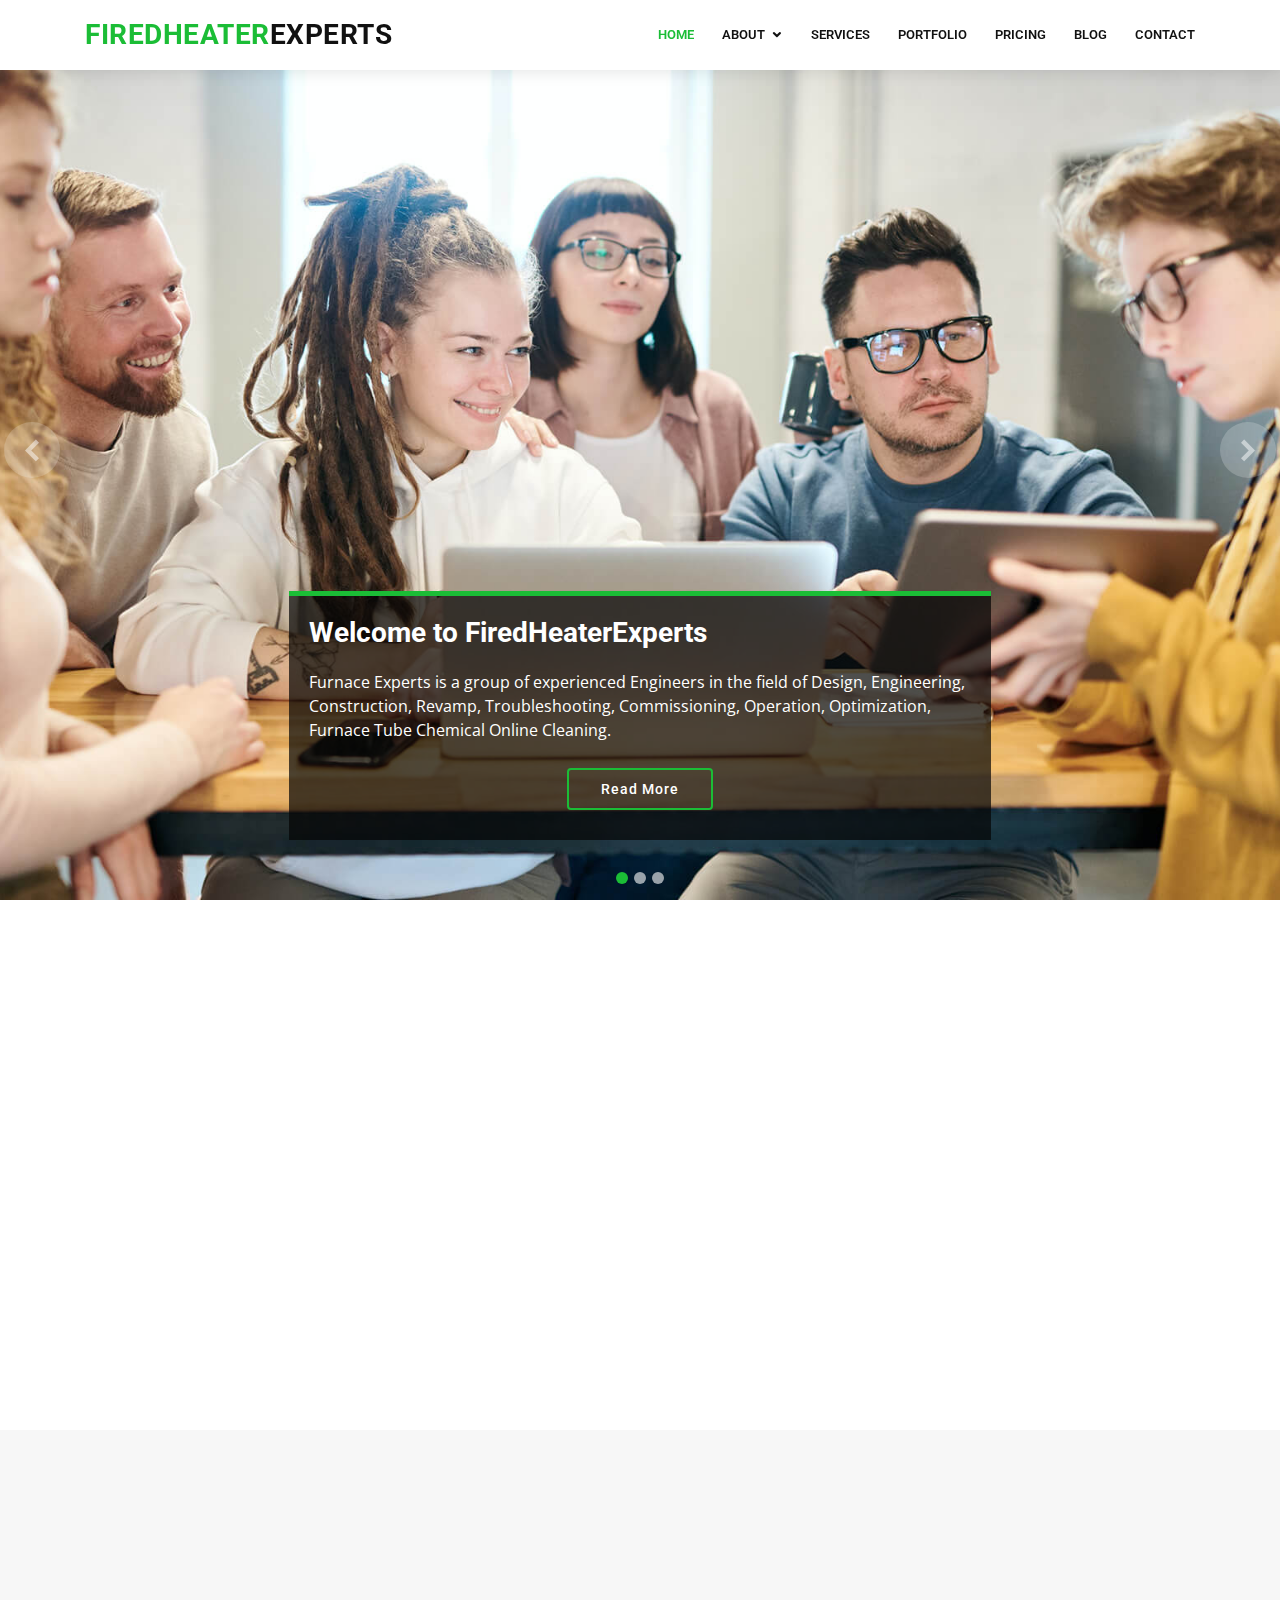
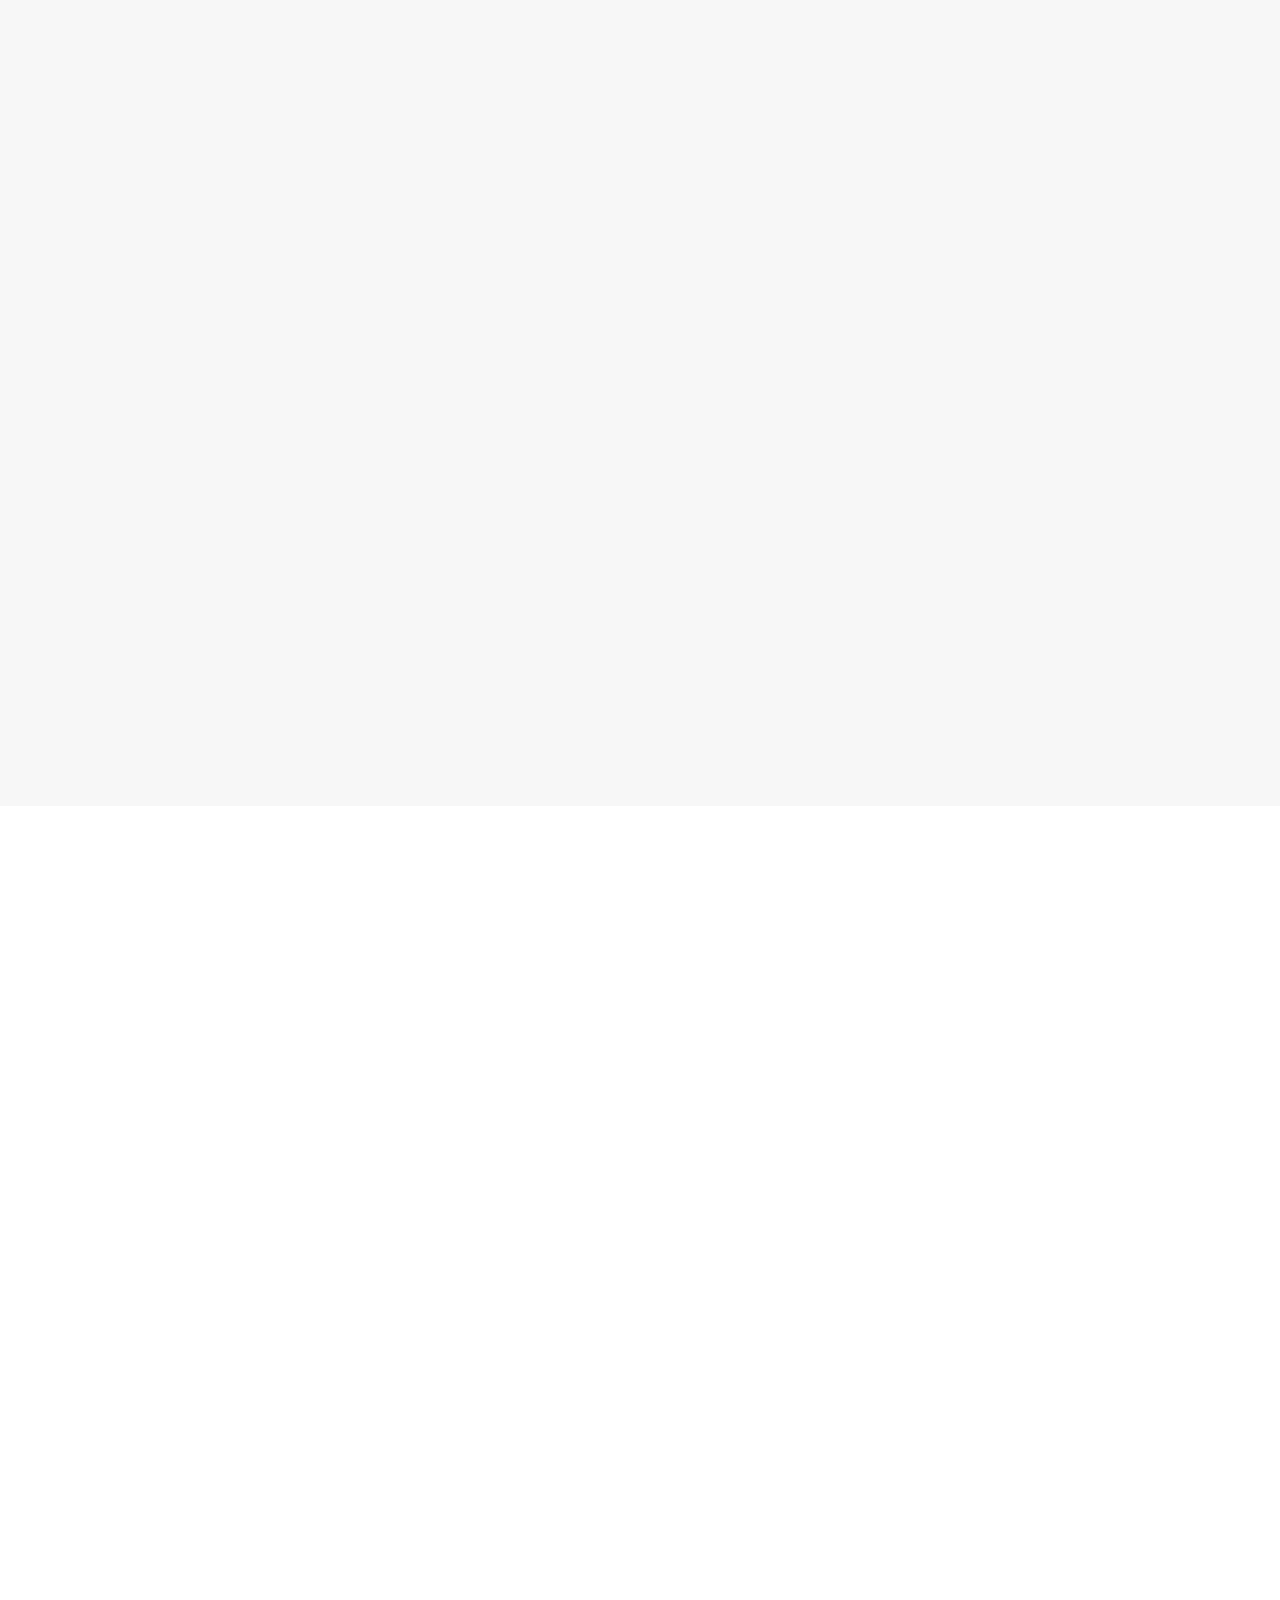
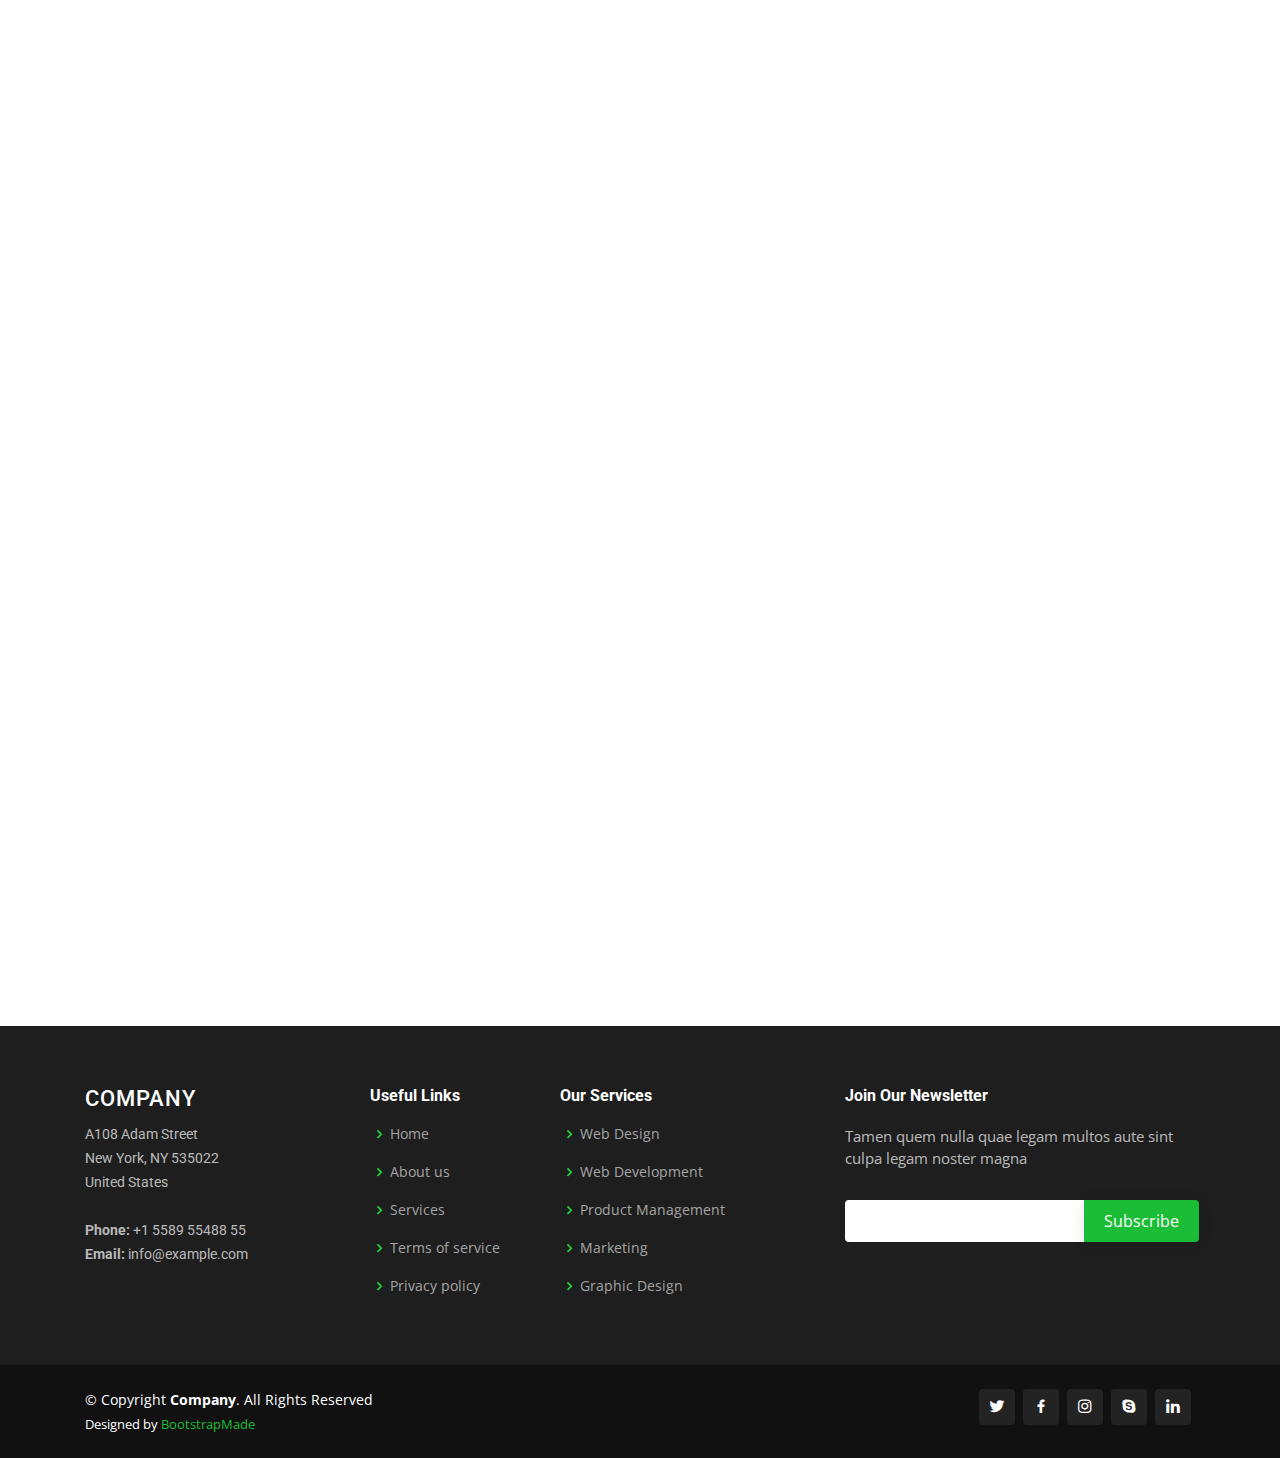
==== index.html @ 85eb2557 "First looks without Social Links" ====
<!DOCTYPE html>
<html lang="en">

<head>
  <meta charset="utf-8">
  <meta content="width=device-width, initial-scale=1.0" name="viewport">

  <title>Company Bootstrap Template - Index</title>
  <meta content="" name="description">
  <meta content="" name="keywords">

  <!-- Favicons -->
  <link href="assets/img/favicon.png" rel="icon">
  <link href="assets/img/apple-touch-icon.png" rel="apple-touch-icon">

  <!-- Google Fonts -->
  <link href="https://fonts.googleapis.com/css?family=Open+Sans:300,300i,400,400i,600,600i,700,700i|Roboto:300,300i,400,400i,500,500i,600,600i,700,700i|Poppins:300,300i,400,400i,500,500i,600,600i,700,700i" rel="stylesheet">

  <!-- Vendor CSS Files -->
  <link href="assets/vendor/bootstrap/css/bootstrap.min.css" rel="stylesheet">
  <link href="assets/vendor/icofont/icofont.min.css" rel="stylesheet">
  <link href="assets/vendor/boxicons/css/boxicons.min.css" rel="stylesheet">
  <link href="assets/vendor/animate.css/animate.min.css" rel="stylesheet">
  <link href="assets/vendor/venobox/venobox.css" rel="stylesheet">
  <link href="assets/vendor/owl.carousel/assets/owl.carousel.min.css" rel="stylesheet">
  <link href="assets/vendor/aos/aos.css" rel="stylesheet">
  <link href="assets/vendor/remixicon/remixicon.css" rel="stylesheet">

  <!-- Template Main CSS File -->
  <link href="assets/css/style.css" rel="stylesheet">

  <!-- =======================================================
  * Template Name: Company - v2.2.1
  * Template URL: https://bootstrapmade.com/company-free-html-bootstrap-template/
  * Author: BootstrapMade.com
  * License: https://bootstrapmade.com/license/
  ======================================================== -->
</head>

<body>

  <!-- ======= Header ======= -->
  <header id="header" class="fixed-top">
    <div class="container d-flex align-items-center">

      <h1 class="logo mr-auto"><a href="index.html"><span>FiredHeater</span>Experts</a></h1>
      <!-- Uncomment below if you prefer to use an image logo -->
      <!-- <a href="index.html" class="logo mr-auto"><img src="assets/img/logo.png" alt="" class="img-fluid"></a>-->

      <nav class="nav-menu d-none d-lg-block">
        <ul>
          <li class="active"><a href="index.html">Home</a></li>

          <li class="drop-down"><a href="">About</a>
            <ul>
              <li><a href="about.html">About Us</a></li>
              <li><a href="team.html">Team</a></li>
              <li><a href="testimonials.html">Testimonials</a></li>
              <li class="drop-down"><a href="#">Deep Drop Down</a>
                <ul>
                  <li><a href="#">Deep Drop Down 1</a></li>
                  <li><a href="#">Deep Drop Down 2</a></li>
                  <li><a href="#">Deep Drop Down 3</a></li>
                  <li><a href="#">Deep Drop Down 4</a></li>
                  <li><a href="#">Deep Drop Down 5</a></li>
                </ul>
              </li>
            </ul>
          </li>

          <li><a href="services.html">Services</a></li>
          <li><a href="portfolio.html">Portfolio</a></li>
          <li><a href="pricing.html">Pricing</a></li>
          <li><a href="blog.html">Blog</a></li>
          <li><a href="contact.html">Contact</a></li>

        </ul>
      </nav><!-- .nav-menu -->

      <!-- <div class="header-social-links">
        <a href="#" class="twitter"><i class="icofont-twitter"></i></a>
        <a href="#" class="facebook"><i class="icofont-facebook"></i></a>
        <a href="#" class="instagram"><i class="icofont-instagram"></i></a>
        <a href="#" class="linkedin"><i class="icofont-linkedin"></i></i></a>
      </div> -->

    </div>
  </header><!-- End Header -->

  <!-- ======= Hero Section ======= -->
  <section id="hero">
    <div id="heroCarousel" class="carousel slide carousel-fade" data-ride="carousel">

      <div class="carousel-inner" role="listbox">

        <!-- Slide 1 -->
        <div class="carousel-item active" style="background-image: url(assets/img/slide/slide-1.jpg);">
          <div class="carousel-container">
            <div class="carousel-content animate__animated animate__fadeInUp">
              <h2>Welcome to <span>FiredHeaterExperts</span></h2>
              <p>Furnace Experts is a group of experienced Engineers in the field of Design, Engineering, Construction, Revamp, Troubleshooting, Commissioning, Operation, Optimization, Furnace Tube Chemical Online Cleaning.</p>
              <div class="text-center"><a href="" class="btn-get-started">Read More</a></div>
            </div>
          </div>
        </div>

        <!-- Slide 2 -->
        <div class="carousel-item" style="background-image: url(assets/img/slide/slide-2.jpg);">
          <div class="carousel-container">
            <div class="carousel-content animate__animated animate__fadeInUp">
              <h2>Lorem Ipsum Dolor</h2>
              <p>Ut velit est quam dolor ad a aliquid qui aliquid. Sequi ea ut et est quaerat sequi nihil ut aliquam. Occaecati alias dolorem mollitia ut. Similique ea voluptatem. Esse doloremque accusamus repellendus deleniti vel. Minus et tempore modi architecto.</p>
              <div class="text-center"><a href="" class="btn-get-started">Read More</a></div>
            </div>
          </div>
        </div>

        <!-- Slide 3 -->
        <div class="carousel-item" style="background-image: url(assets/img/slide/slide-3.jpg);">
          <div class="carousel-container">
            <div class="carousel-content animate__animated animate__fadeInUp">
              <h2>Sequi ea ut et est quaerat</h2>
              <p>Ut velit est quam dolor ad a aliquid qui aliquid. Sequi ea ut et est quaerat sequi nihil ut aliquam. Occaecati alias dolorem mollitia ut. Similique ea voluptatem. Esse doloremque accusamus repellendus deleniti vel. Minus et tempore modi architecto.</p>
              <div class="text-center"><a href="" class="btn-get-started">Read More</a></div>
            </div>
          </div>
        </div>

      </div>

      <a class="carousel-control-prev" href="#heroCarousel" role="button" data-slide="prev">
        <span class="carousel-control-prev-icon icofont-simple-left" aria-hidden="true"></span>
        <span class="sr-only">Previous</span>
      </a>

      <a class="carousel-control-next" href="#heroCarousel" role="button" data-slide="next">
        <span class="carousel-control-next-icon icofont-simple-right" aria-hidden="true"></span>
        <span class="sr-only">Next</span>
      </a>

      <ol class="carousel-indicators" id="hero-carousel-indicators"></ol>

    </div>
  </section><!-- End Hero -->

  <main id="main">

    <!-- ======= About Us Section ======= -->
    <section id="about-us" class="about-us">
      <div class="container" data-aos="fade-up">

        <div class="section-title">
          <h2>About Us</strong></h2>
        </div>

        <div class="row content">
          <div class="col-lg-6" data-aos="fade-right">
            <h2>Fired Heater Experts</h2>
            <h3>We have the expertise in handling all the complex situations as per your requirement.</h3>
          </div>
          <div class="col-lg-6 pt-4 pt-lg-0" data-aos="fade-left">
            <p>
              Furnace Experts can design and revamp all refinery Furnaces including Crude, Vacuum, Catalytic Reformer, Hot Oil, Coker Heater and Incinerator. Our skilled group of engineers has a combined experience of over 100 years.
            </p>
            <ul>
              <li><i class="ri-check-double-line"></i> Ullamco laboris nisi ut aliquip ex ea commodo consequa</li>
              <li><i class="ri-check-double-line"></i> Duis aute irure dolor in reprehenderit in voluptate velit</li>
              <li><i class="ri-check-double-line"></i> Ullamco laboris nisi ut aliquip ex ea commodo consequat. Duis aute irure dolor in reprehenderit in</li>
            </ul>
            <p class="font-italic">
              Lorem ipsum dolor sit amet, consectetur adipiscing elit, sed do eiusmod tempor incididunt ut labore et dolore
              magna aliqua.
            </p>
          </div>
        </div>

      </div>
    </section><!-- End About Us Section -->

    <!-- ======= Services Section ======= -->
    <section id="services" class="services section-bg">
      <div class="container" data-aos="fade-up">

        <div class="section-title">
          <h2>Services</strong></h2>
          <p>Laborum repudiandae omnis voluptatum consequatur mollitia ea est voluptas ut</p>
        </div>

        <div class="row">
          <div class="col-lg-4 col-md-6 d-flex align-items-stretch" data-aos="zoom-in" data-aos-delay="100">
            <div class="icon-box iconbox-blue">
              <div class="icon">
                <svg width="100" height="100" viewBox="0 0 600 600" xmlns="http://www.w3.org/2000/svg">
                  <path stroke="none" stroke-width="0" fill="#f5f5f5" d="M300,521.0016835830174C376.1290562159157,517.8887921683347,466.0731472004068,529.7835943286574,510.70327084640275,468.03025145048787C554.3714126377745,407.6079735673963,508.03601936045806,328.9844924480964,491.2728898941984,256.3432110539036C474.5976632858925,184.082847569629,479.9380746630129,96.60480741107993,416.23090153303,58.64404602377083C348.86323505073057,18.502131276798302,261.93793281208167,40.57373210992963,193.5410806939664,78.93577620505333C130.42746243093433,114.334589627462,98.30271207620316,179.96522072025542,76.75703585869454,249.04625023123273C51.97151888228291,328.5150500222984,13.704378332031375,421.85034740162234,66.52175969318436,486.19268352777647C119.04800174914682,550.1803526380478,217.28368757567262,524.383925680826,300,521.0016835830174"></path>
                </svg>
                <i class="bx bxl-dribbble"></i>
              </div>
              <h4><a href="">Lorem Ipsum</a></h4>
              <p>Voluptatum deleniti atque corrupti quos dolores et quas molestias excepturi</p>
            </div>
          </div>

          <div class="col-lg-4 col-md-6 d-flex align-items-stretch mt-4 mt-md-0" data-aos="zoom-in" data-aos-delay="200">
            <div class="icon-box iconbox-orange ">
              <div class="icon">
                <svg width="100" height="100" viewBox="0 0 600 600" xmlns="http://www.w3.org/2000/svg">
                  <path stroke="none" stroke-width="0" fill="#f5f5f5" d="M300,582.0697525312426C382.5290701553225,586.8405444964366,449.9789794690241,525.3245884688669,502.5850820975895,461.55621195738473C556.606425686781,396.0723002908107,615.8543463187945,314.28637112970534,586.6730223649479,234.56875336149918C558.9533121215079,158.8439757836574,454.9685369536778,164.00468322053177,381.49747125262974,130.76875717737553C312.15926192815925,99.40240125094834,248.97055460311594,18.661163978235184,179.8680185752513,50.54337015887873C110.5421016452524,82.52863877960104,119.82277516462835,180.83849132639028,109.12597500060166,256.43424936330496C100.08760227029461,320.3096726198365,92.17705696193138,384.0621239912766,124.79988738764834,439.7174275375508C164.83382741302287,508.01625554203684,220.96474134820875,577.5009287672846,300,582.0697525312426"></path>
                </svg>
                <i class="bx bx-file"></i>
              </div>
              <h4><a href="">Sed Perspiciatis</a></h4>
              <p>Duis aute irure dolor in reprehenderit in voluptate velit esse cillum dolore</p>
            </div>
          </div>

          <div class="col-lg-4 col-md-6 d-flex align-items-stretch mt-4 mt-lg-0" data-aos="zoom-in" data-aos-delay="300">
            <div class="icon-box iconbox-pink">
              <div class="icon">
                <svg width="100" height="100" viewBox="0 0 600 600" xmlns="http://www.w3.org/2000/svg">
                  <path stroke="none" stroke-width="0" fill="#f5f5f5" d="M300,541.5067337569781C382.14930387511276,545.0595476570109,479.8736841581634,548.3450877840088,526.4010558755058,480.5488172755941C571.5218469581645,414.80211281144784,517.5187510058486,332.0715597781072,496.52539010469104,255.14436215662573C477.37192572678356,184.95920475031193,473.57363656557914,105.61284051026155,413.0603344069578,65.22779650032875C343.27470386102294,18.654635553484475,251.2091493199835,5.337323636656869,175.0934190732945,40.62881213300186C97.87086631185822,76.43348514350839,51.98124368387456,156.15599469081315,36.44837278890362,239.84606092416172C21.716077023791087,319.22268207091537,43.775223500013084,401.1760424656574,96.891909868211,461.97329694683043C147.22146801428983,519.5804099606455,223.5754009179313,538.201503339737,300,541.5067337569781"></path>
                </svg>
                <i class="bx bx-tachometer"></i>
              </div>
              <h4><a href="">Magni Dolores</a></h4>
              <p>Excepteur sint occaecat cupidatat non proident, sunt in culpa qui officia</p>
            </div>
          </div>

          <div class="col-lg-4 col-md-6 d-flex align-items-stretch mt-4" data-aos="zoom-in" data-aos-delay="100">
            <div class="icon-box iconbox-yellow">
              <div class="icon">
                <svg width="100" height="100" viewBox="0 0 600 600" xmlns="http://www.w3.org/2000/svg">
                  <path stroke="none" stroke-width="0" fill="#f5f5f5" d="M300,503.46388370962813C374.79870501325706,506.71871716319447,464.8034551963731,527.1746412648533,510.4981551193396,467.86667711651364C555.9287308511215,408.9015244558933,512.6030010748507,327.5744911775523,490.211057578863,256.5855673507754C471.097692560561,195.9906835881958,447.69079081568157,138.11976852964426,395.19560036434837,102.3242989838813C329.3053358748298,57.3949838291264,248.02791733380457,8.279543830951368,175.87071277845988,42.242879143198664C103.41431057327972,76.34704239035025,93.79494320519305,170.9812938413882,81.28167332365135,250.07896920659033C70.17666984294237,320.27484674793965,64.84698225790005,396.69656628748305,111.28512138212992,450.4950937839243C156.20124167950087,502.5303643271138,231.32542653798444,500.4755392045468,300,503.46388370962813"></path>
                </svg>
                <i class="bx bx-layer"></i>
              </div>
              <h4><a href="">Nemo Enim</a></h4>
              <p>At vero eos et accusamus et iusto odio dignissimos ducimus qui blanditiis</p>
            </div>
          </div>

          <div class="col-lg-4 col-md-6 d-flex align-items-stretch mt-4" data-aos="zoom-in" data-aos-delay="200">
            <div class="icon-box iconbox-red">
              <div class="icon">
                <svg width="100" height="100" viewBox="0 0 600 600" xmlns="http://www.w3.org/2000/svg">
                  <path stroke="none" stroke-width="0" fill="#f5f5f5" d="M300,532.3542879108572C369.38199826031484,532.3153073249985,429.10787420159085,491.63046689027357,474.5244479745417,439.17860296908856C522.8885846962883,383.3225815378663,569.1668002868075,314.3205725914397,550.7432151929288,242.7694973846089C532.6665558377875,172.5657663291529,456.2379748765914,142.6223662098291,390.3689995646985,112.34683881706744C326.66090330228417,83.06452184765237,258.84405631176094,53.51806209861945,193.32584062364296,78.48882559362697C121.61183558270385,105.82097193414197,62.805066853699245,167.19869350419734,48.57481801355237,242.6138429142374C34.843463184063346,315.3850353017275,76.69343916112496,383.4422959591041,125.22947124332185,439.3748458443577C170.7312796277747,491.8107796887764,230.57421082200815,532.3932930995766,300,532.3542879108572"></path>
                </svg>
                <i class="bx bx-slideshow"></i>
              </div>
              <h4><a href="">Dele Cardo</a></h4>
              <p>Quis consequatur saepe eligendi voluptatem consequatur dolor consequuntur</p>
            </div>
          </div>

          <div class="col-lg-4 col-md-6 d-flex align-items-stretch mt-4" data-aos="zoom-in" data-aos-delay="300">
            <div class="icon-box iconbox-teal">
              <div class="icon">
                <svg width="100" height="100" viewBox="0 0 600 600" xmlns="http://www.w3.org/2000/svg">
                  <path stroke="none" stroke-width="0" fill="#f5f5f5" d="M300,566.797414625762C385.7384707136149,576.1784315230908,478.7894351017131,552.8928747891023,531.9192734346935,484.94944893311C584.6109503024035,417.5663521118492,582.489472248146,322.67544863468447,553.9536738515405,242.03673114598146C529.1557734026468,171.96086150256528,465.24506316201064,127.66468636344209,395.9583748389544,100.7403814666027C334.2173773831606,76.7482773500951,269.4350130405921,84.62216499799875,207.1952322260088,107.2889140133804C132.92018162631612,134.33871894543012,41.79353780512637,160.00259165414826,22.644507872594943,236.69541883565114C3.319112789854554,314.0945973066697,72.72355303640163,379.243833228382,124.04198916343866,440.3218312028393C172.9286146004772,498.5055451809895,224.45579914871206,558.5317968840102,300,566.797414625762"></path>
                </svg>
                <i class="bx bx-arch"></i>
              </div>
              <h4><a href="">Divera Don</a></h4>
              <p>Modi nostrum vel laborum. Porro fugit error sit minus sapiente sit aspernatur</p>
            </div>
          </div>

        </div>

      </div>
    </section><!-- End Services Section -->

    <!-- ======= Portfolio Section ======= -->
    <section id="portfolio" class="portfolio">
      <div class="container">

        <div class="section-title" data-aos="fade-up">
          <h2>Portfolio</h2>
        </div>

        <div class="row" data-aos="fade-up">
          <div class="col-lg-12 d-flex justify-content-center">
            <ul id="portfolio-flters">
              <li data-filter="*" class="filter-active">All</li>
              <li data-filter=".filter-app">App</li>
              <li data-filter=".filter-card">Card</li>
              <li data-filter=".filter-web">Web</li>
            </ul>
          </div>
        </div>

        <div class="row portfolio-container" data-aos="fade-up">

          <div class="col-lg-4 col-md-6 portfolio-item filter-app">
            <img src="assets/img/portfolio/portfolio-1.jpg" class="img-fluid" alt="">
            <div class="portfolio-info">
              <h4>App 1</h4>
              <p>App</p>
              <a href="assets/img/portfolio/portfolio-1.jpg" data-gall="portfolioGallery" class="venobox preview-link" title="App 1"><i class="bx bx-plus"></i></a>
              <a href="portfolio-details.html" class="details-link" title="More Details"><i class="bx bx-link"></i></a>
            </div>
          </div>

          <div class="col-lg-4 col-md-6 portfolio-item filter-web">
            <img src="assets/img/portfolio/portfolio-2.jpg" class="img-fluid" alt="">
            <div class="portfolio-info">
              <h4>Web 3</h4>
              <p>Web</p>
              <a href="assets/img/portfolio/portfolio-2.jpg" data-gall="portfolioGallery" class="venobox preview-link" title="Web 3"><i class="bx bx-plus"></i></a>
              <a href="portfolio-details.html" class="details-link" title="More Details"><i class="bx bx-link"></i></a>
            </div>
          </div>

          <div class="col-lg-4 col-md-6 portfolio-item filter-app">
            <img src="assets/img/portfolio/portfolio-3.jpg" class="img-fluid" alt="">
            <div class="portfolio-info">
              <h4>App 2</h4>
              <p>App</p>
              <a href="assets/img/portfolio/portfolio-3.jpg" data-gall="portfolioGallery" class="venobox preview-link" title="App 2"><i class="bx bx-plus"></i></a>
              <a href="portfolio-details.html" class="details-link" title="More Details"><i class="bx bx-link"></i></a>
            </div>
          </div>

          <div class="col-lg-4 col-md-6 portfolio-item filter-card">
            <img src="assets/img/portfolio/portfolio-4.jpg" class="img-fluid" alt="">
            <div class="portfolio-info">
              <h4>Card 2</h4>
              <p>Card</p>
              <a href="assets/img/portfolio/portfolio-4.jpg" data-gall="portfolioGallery" class="venobox preview-link" title="Card 2"><i class="bx bx-plus"></i></a>
              <a href="portfolio-details.html" class="details-link" title="More Details"><i class="bx bx-link"></i></a>
            </div>
          </div>

          <div class="col-lg-4 col-md-6 portfolio-item filter-web">
            <img src="assets/img/portfolio/portfolio-5.jpg" class="img-fluid" alt="">
            <div class="portfolio-info">
              <h4>Web 2</h4>
              <p>Web</p>
              <a href="assets/img/portfolio/portfolio-5.jpg" data-gall="portfolioGallery" class="venobox preview-link" title="Web 2"><i class="bx bx-plus"></i></a>
              <a href="portfolio-details.html" class="details-link" title="More Details"><i class="bx bx-link"></i></a>
            </div>
          </div>

          <div class="col-lg-4 col-md-6 portfolio-item filter-app">
            <img src="assets/img/portfolio/portfolio-6.jpg" class="img-fluid" alt="">
            <div class="portfolio-info">
              <h4>App 3</h4>
              <p>App</p>
              <a href="assets/img/portfolio/portfolio-6.jpg" data-gall="portfolioGallery" class="venobox preview-link" title="App 3"><i class="bx bx-plus"></i></a>
              <a href="portfolio-details.html" class="details-link" title="More Details"><i class="bx bx-link"></i></a>
            </div>
          </div>

          <div class="col-lg-4 col-md-6 portfolio-item filter-card">
            <img src="assets/img/portfolio/portfolio-7.jpg" class="img-fluid" alt="">
            <div class="portfolio-info">
              <h4>Card 1</h4>
              <p>Card</p>
              <a href="assets/img/portfolio/portfolio-7.jpg" data-gall="portfolioGallery" class="venobox preview-link" title="Card 1"><i class="bx bx-plus"></i></a>
              <a href="portfolio-details.html" class="details-link" title="More Details"><i class="bx bx-link"></i></a>
            </div>
          </div>

          <div class="col-lg-4 col-md-6 portfolio-item filter-card">
            <img src="assets/img/portfolio/portfolio-8.jpg" class="img-fluid" alt="">
            <div class="portfolio-info">
              <h4>Card 3</h4>
              <p>Card</p>
              <a href="assets/img/portfolio/portfolio-8.jpg" data-gall="portfolioGallery" class="venobox preview-link" title="Card 3"><i class="bx bx-plus"></i></a>
              <a href="portfolio-details.html" class="details-link" title="More Details"><i class="bx bx-link"></i></a>
            </div>
          </div>

          <div class="col-lg-4 col-md-6 portfolio-item filter-web">
            <img src="assets/img/portfolio/portfolio-9.jpg" class="img-fluid" alt="">
            <div class="portfolio-info">
              <h4>Web 3</h4>
              <p>Web</p>
              <a href="assets/img/portfolio/portfolio-9.jpg" data-gall="portfolioGallery" class="venobox preview-link" title="Web 3"><i class="bx bx-plus"></i></a>
              <a href="portfolio-details.html" class="details-link" title="More Details"><i class="bx bx-link"></i></a>
            </div>
          </div>

        </div>

      </div>
    </section><!-- End Portfolio Section -->

    <!-- ======= Our Clients Section ======= -->
    <section id="clients" class="clients">
      <div class="container" data-aos="fade-up">

        <div class="section-title">
          <h2>Clients</h2>
        </div>

        <div class="row no-gutters clients-wrap clearfix" data-aos="fade-up">

          <div class="col-lg-3 col-md-4 col-6">
            <div class="client-logo">
              <img src="assets/img/clients/client-1.png" class="img-fluid" alt="">
            </div>
          </div>

          <div class="col-lg-3 col-md-4 col-6">
            <div class="client-logo">
              <img src="assets/img/clients/client-2.png" class="img-fluid" alt="">
            </div>
          </div>

          <div class="col-lg-3 col-md-4 col-6">
            <div class="client-logo">
              <img src="assets/img/clients/client-3.png" class="img-fluid" alt="">
            </div>
          </div>

          <div class="col-lg-3 col-md-4 col-6">
            <div class="client-logo">
              <img src="assets/img/clients/client-4.png" class="img-fluid" alt="">
            </div>
          </div>

          <div class="col-lg-3 col-md-4 col-6">
            <div class="client-logo">
              <img src="assets/img/clients/client-5.png" class="img-fluid" alt="">
            </div>
          </div>

          <div class="col-lg-3 col-md-4 col-6">
            <div class="client-logo">
              <img src="assets/img/clients/client-6.png" class="img-fluid" alt="">
            </div>
          </div>

          <div class="col-lg-3 col-md-4 col-6">
            <div class="client-logo">
              <img src="assets/img/clients/client-7.png" class="img-fluid" alt="">
            </div>
          </div>

          <div class="col-lg-3 col-md-4 col-6">
            <div class="client-logo">
              <img src="assets/img/clients/client-8.png" class="img-fluid" alt="">
            </div>
          </div>

        </div>

      </div>
    </section><!-- End Our Clients Section -->

  </main><!-- End #main -->

  <!-- ======= Footer ======= -->
  <footer id="footer">

    <div class="footer-top">
      <div class="container">
        <div class="row">

          <div class="col-lg-3 col-md-6 footer-contact">
            <h3>Company</h3>
            <p>
              A108 Adam Street <br>
              New York, NY 535022<br>
              United States <br><br>
              <strong>Phone:</strong> +1 5589 55488 55<br>
              <strong>Email:</strong> info@example.com<br>
            </p>
          </div>

          <div class="col-lg-2 col-md-6 footer-links">
            <h4>Useful Links</h4>
            <ul>
              <li><i class="bx bx-chevron-right"></i> <a href="#">Home</a></li>
              <li><i class="bx bx-chevron-right"></i> <a href="#">About us</a></li>
              <li><i class="bx bx-chevron-right"></i> <a href="#">Services</a></li>
              <li><i class="bx bx-chevron-right"></i> <a href="#">Terms of service</a></li>
              <li><i class="bx bx-chevron-right"></i> <a href="#">Privacy policy</a></li>
            </ul>
          </div>

          <div class="col-lg-3 col-md-6 footer-links">
            <h4>Our Services</h4>
            <ul>
              <li><i class="bx bx-chevron-right"></i> <a href="#">Web Design</a></li>
              <li><i class="bx bx-chevron-right"></i> <a href="#">Web Development</a></li>
              <li><i class="bx bx-chevron-right"></i> <a href="#">Product Management</a></li>
              <li><i class="bx bx-chevron-right"></i> <a href="#">Marketing</a></li>
              <li><i class="bx bx-chevron-right"></i> <a href="#">Graphic Design</a></li>
            </ul>
          </div>

          <div class="col-lg-4 col-md-6 footer-newsletter">
            <h4>Join Our Newsletter</h4>
            <p>Tamen quem nulla quae legam multos aute sint culpa legam noster magna</p>
            <form action="" method="post">
              <input type="email" name="email"><input type="submit" value="Subscribe">
            </form>
          </div>

        </div>
      </div>
    </div>

    <div class="container d-md-flex py-4">

      <div class="mr-md-auto text-center text-md-left">
        <div class="copyright">
          &copy; Copyright <strong><span>Company</span></strong>. All Rights Reserved
        </div>
        <div class="credits">
          <!-- All the links in the footer should remain intact. -->
          <!-- You can delete the links only if you purchased the pro version. -->
          <!-- Licensing information: https://bootstrapmade.com/license/ -->
          <!-- Purchase the pro version with working PHP/AJAX contact form: https://bootstrapmade.com/company-free-html-bootstrap-template/ -->
          Designed by <a href="https://bootstrapmade.com/">BootstrapMade</a>
        </div>
      </div>
      <div class="social-links text-center text-md-right pt-3 pt-md-0">
        <a href="#" class="twitter"><i class="bx bxl-twitter"></i></a>
        <a href="#" class="facebook"><i class="bx bxl-facebook"></i></a>
        <a href="#" class="instagram"><i class="bx bxl-instagram"></i></a>
        <a href="#" class="google-plus"><i class="bx bxl-skype"></i></a>
        <a href="#" class="linkedin"><i class="bx bxl-linkedin"></i></a>
      </div>
    </div>
  </footer><!-- End Footer -->

  <a href="#" class="back-to-top"><i class="icofont-simple-up"></i></a>

  <!-- Vendor JS Files -->
  <script src="assets/vendor/jquery/jquery.min.js"></script>
  <script src="assets/vendor/bootstrap/js/bootstrap.bundle.min.js"></script>
  <script src="assets/vendor/jquery.easing/jquery.easing.min.js"></script>
  <script src="assets/vendor/php-email-form/validate.js"></script>
  <script src="assets/vendor/jquery-sticky/jquery.sticky.js"></script>
  <script src="assets/vendor/isotope-layout/isotope.pkgd.min.js"></script>
  <script src="assets/vendor/venobox/venobox.min.js"></script>
  <script src="assets/vendor/waypoints/jquery.waypoints.min.js"></script>
  <script src="assets/vendor/owl.carousel/owl.carousel.min.js"></script>
  <script src="assets/vendor/aos/aos.js"></script>

  <!-- Template Main JS File -->
  <script src="assets/js/main.js"></script>

</body>

</html>
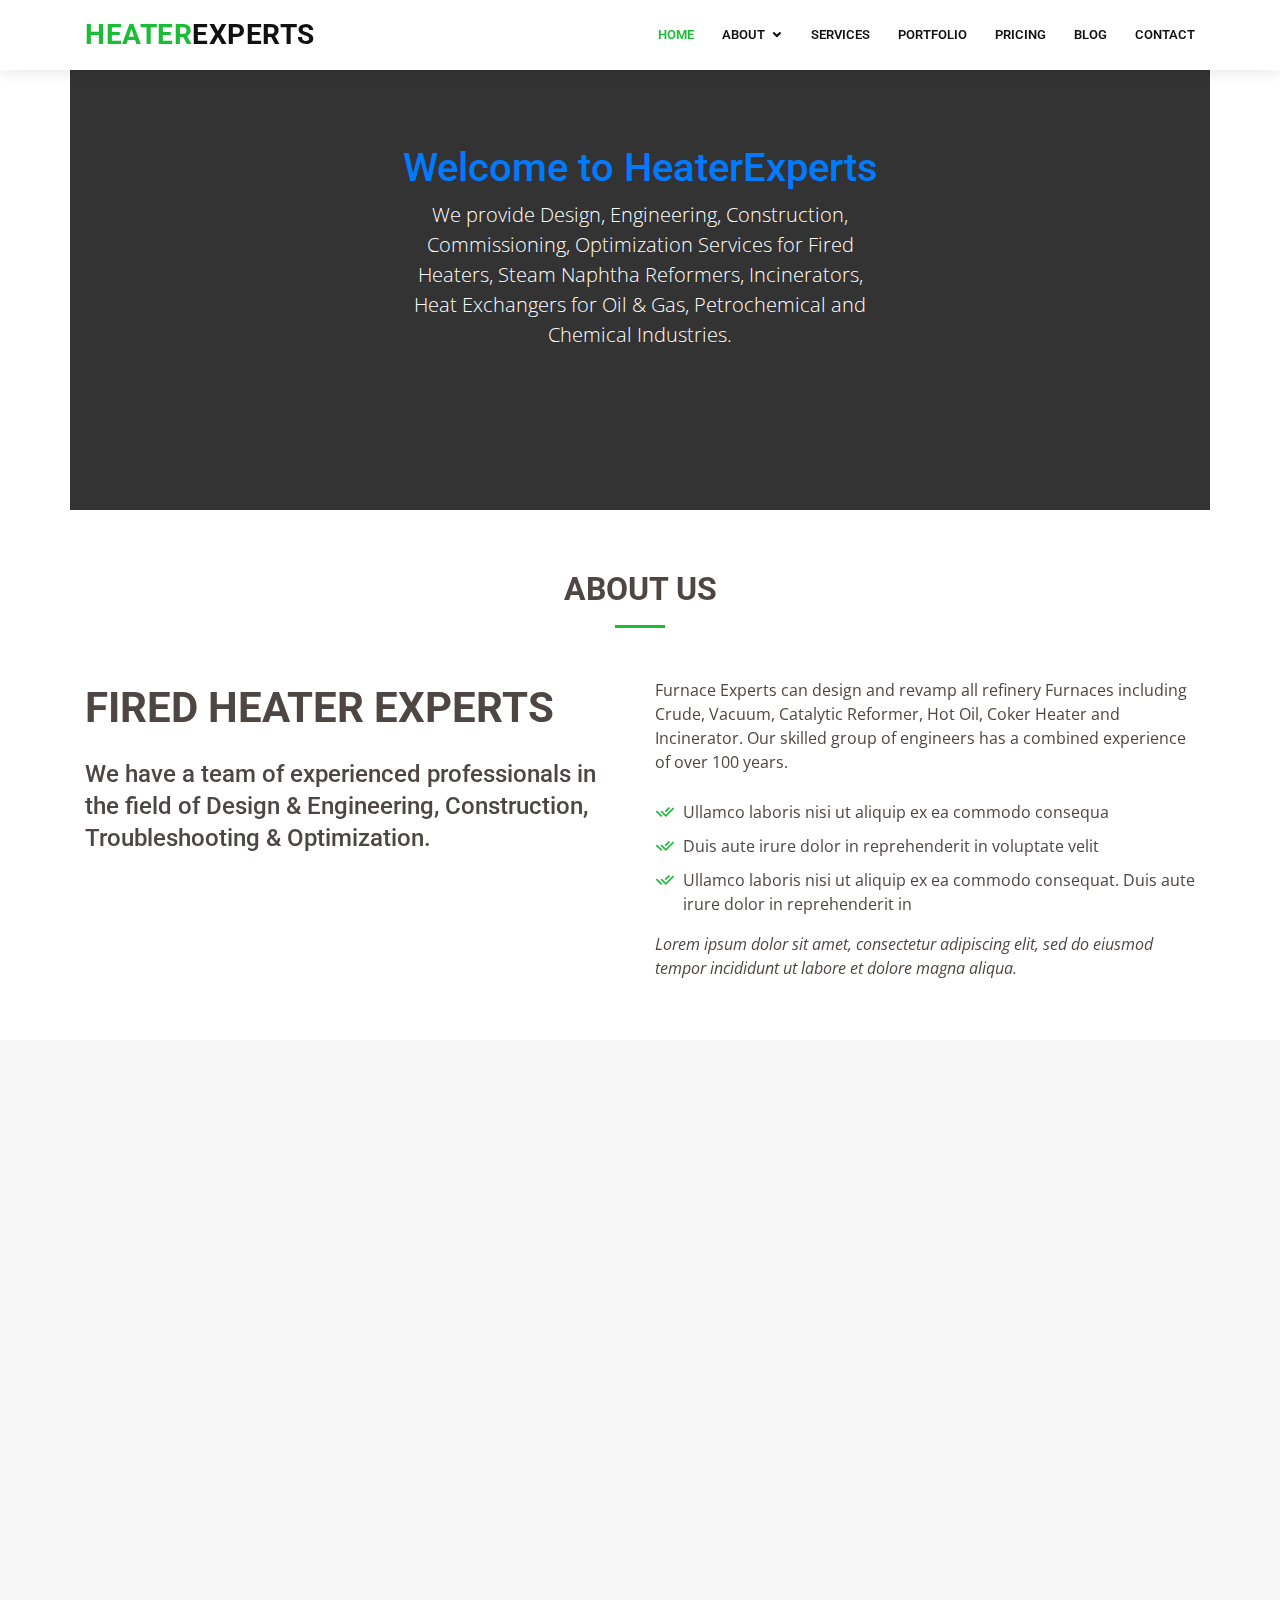
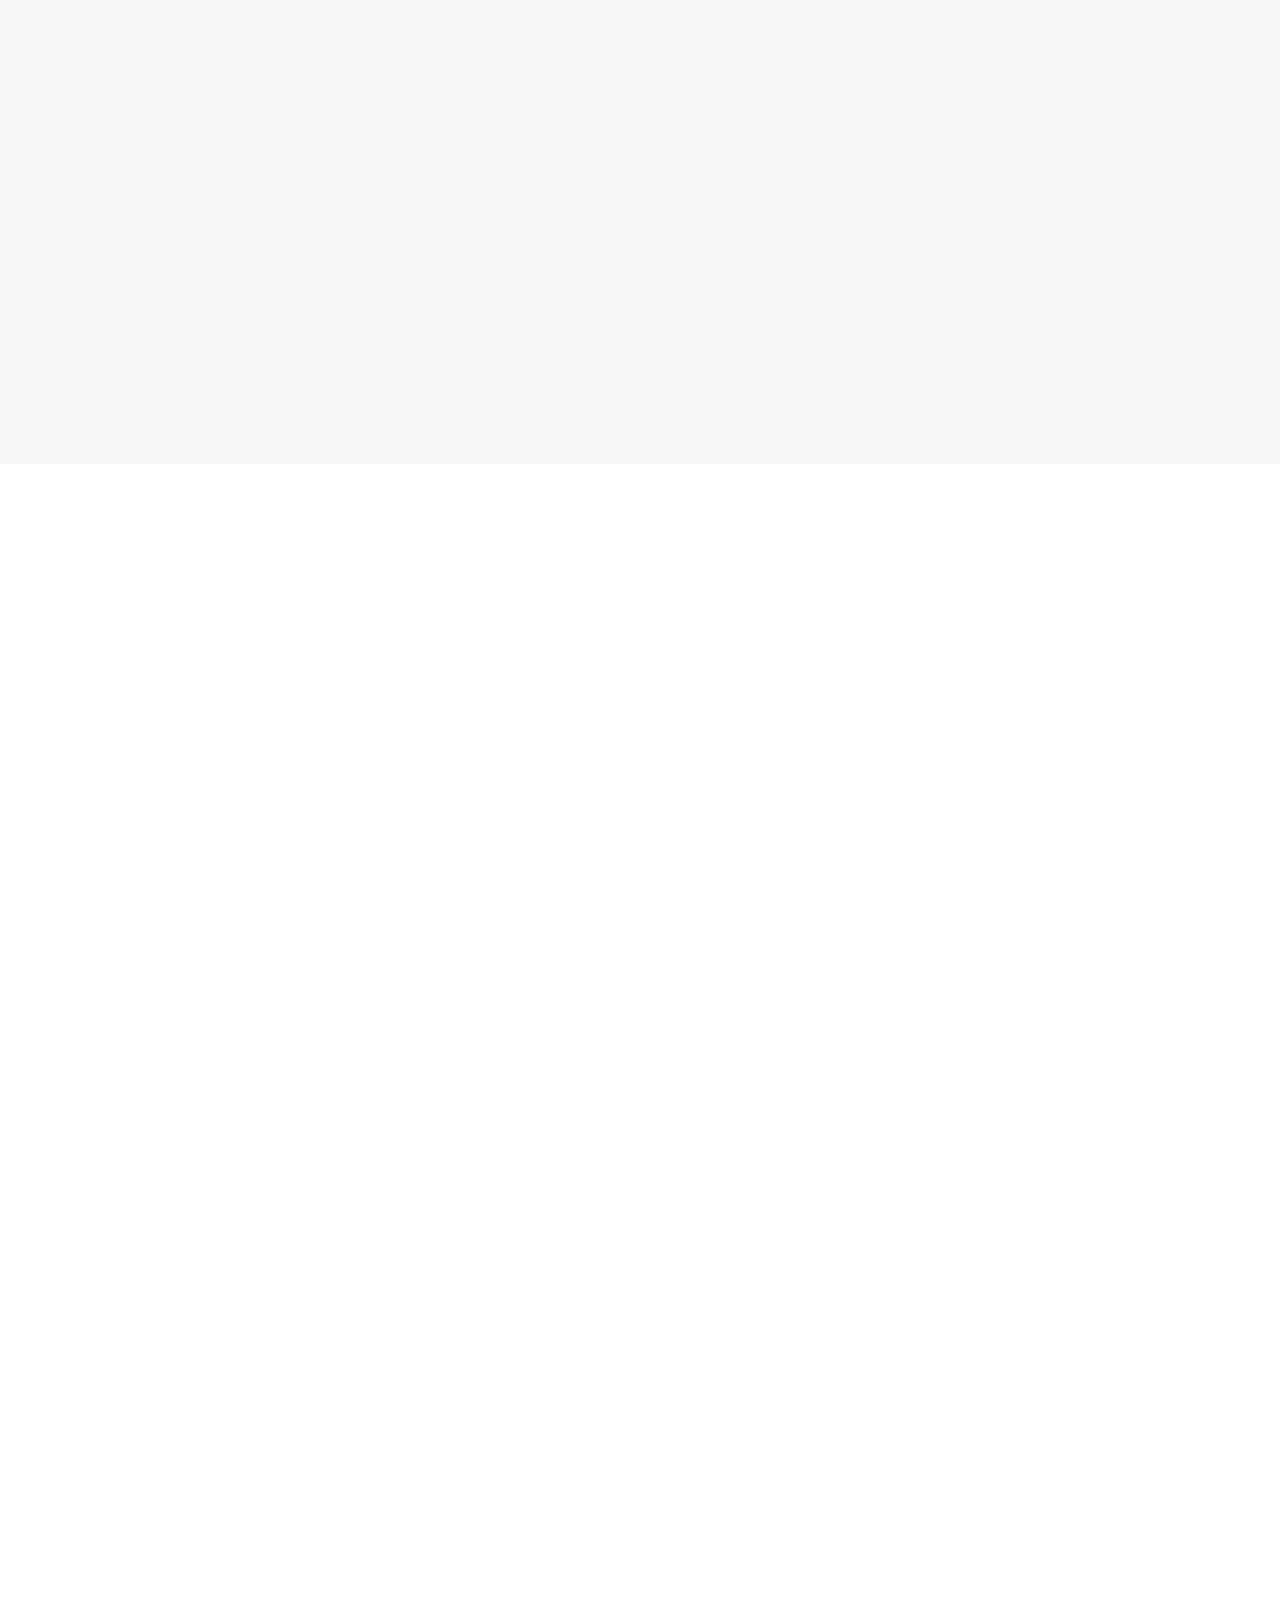
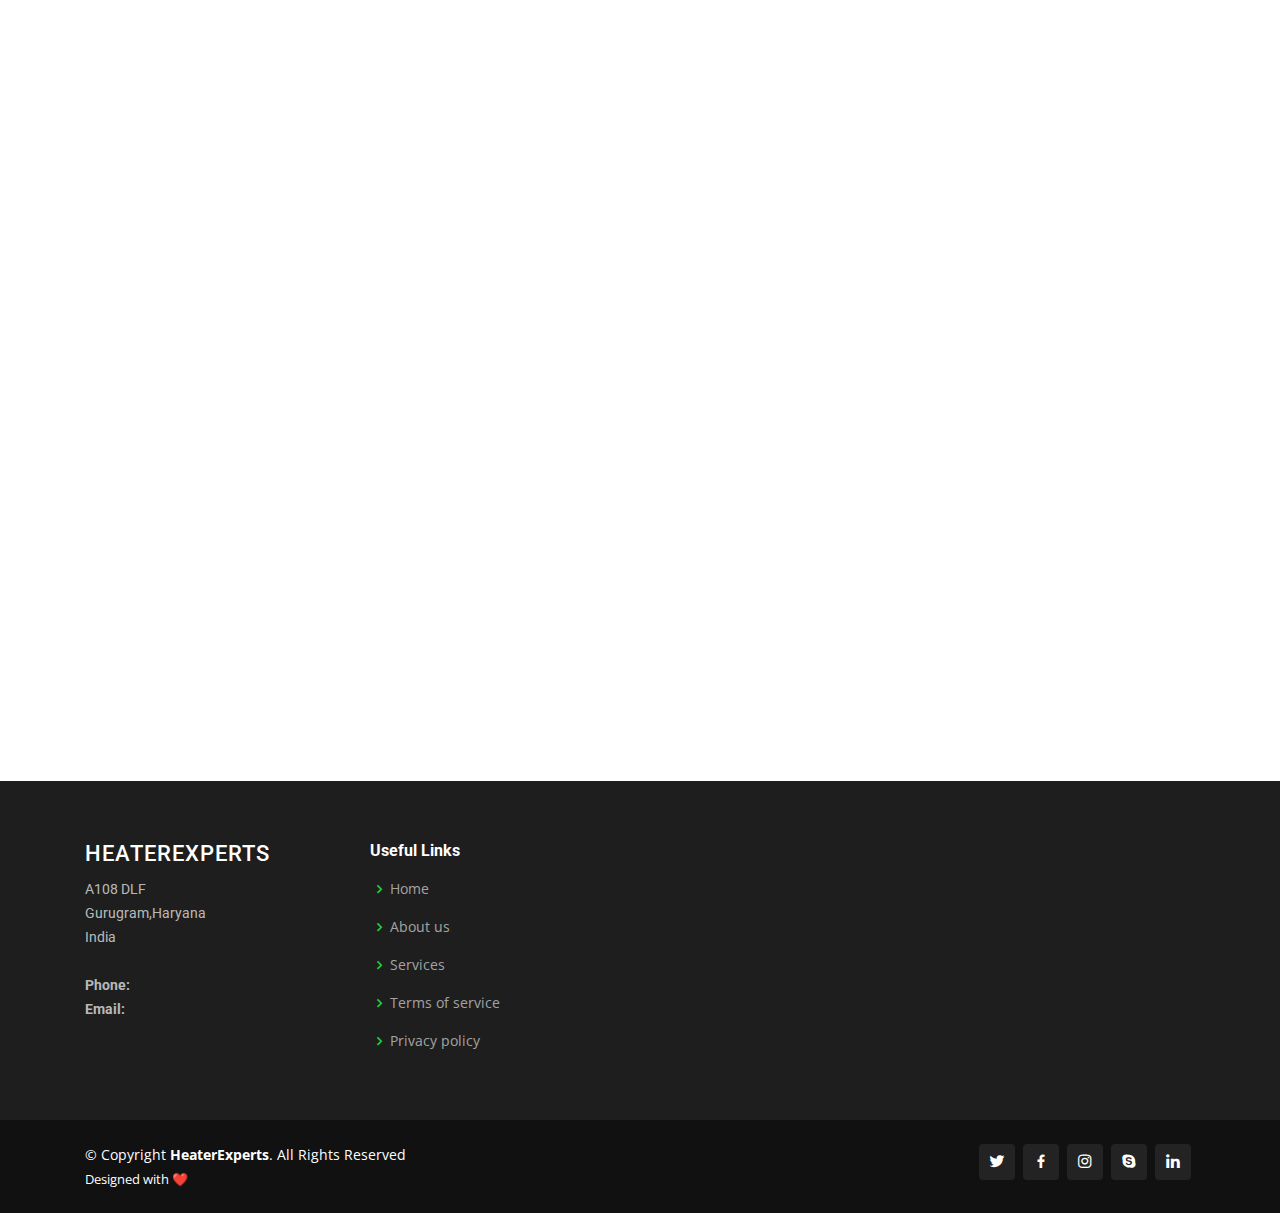
==== commit 32b4605d: "Some major changes" ====
--- a/index.html
+++ b/index.html
@@ -5,9 +5,9 @@
   <meta charset="utf-8">
   <meta content="width=device-width, initial-scale=1.0" name="viewport">
 
-  <title>Company Bootstrap Template - Index</title>
-  <meta content="" name="description">
-  <meta content="" name="keywords">
+  <title>Heater Experts</title>
+  <meta content="Heater Experts" name="description">
+  <meta content="Heater Experts, FiredHeaterExperts, Fired Heater Experts Farooq Ali Khan" name="keywords">
 
   <!-- Favicons -->
   <link href="assets/img/favicon.png" rel="icon">
@@ -29,12 +29,7 @@
   <!-- Template Main CSS File -->
   <link href="assets/css/style.css" rel="stylesheet">
 
-  <!-- =======================================================
-  * Template Name: Company - v2.2.1
-  * Template URL: https://bootstrapmade.com/company-free-html-bootstrap-template/
-  * Author: BootstrapMade.com
-  * License: https://bootstrapmade.com/license/
-  ======================================================== -->
+ 
 </head>
 
 <body>
@@ -43,7 +38,7 @@
   <header id="header" class="fixed-top">
     <div class="container d-flex align-items-center">
 
-      <h1 class="logo mr-auto"><a href="index.html"><span>FiredHeater</span>Experts</a></h1>
+      <h1 class="logo mr-auto"><a href="index.html"><span>Heater</span>Experts</a></h1>
       <!-- Uncomment below if you prefer to use an image logo -->
       <!-- <a href="index.html" class="logo mr-auto"><img src="assets/img/logo.png" alt="" class="img-fluid"></a>-->
 
@@ -56,15 +51,6 @@
               <li><a href="about.html">About Us</a></li>
               <li><a href="team.html">Team</a></li>
               <li><a href="testimonials.html">Testimonials</a></li>
-              <li class="drop-down"><a href="#">Deep Drop Down</a>
-                <ul>
-                  <li><a href="#">Deep Drop Down 1</a></li>
-                  <li><a href="#">Deep Drop Down 2</a></li>
-                  <li><a href="#">Deep Drop Down 3</a></li>
-                  <li><a href="#">Deep Drop Down 4</a></li>
-                  <li><a href="#">Deep Drop Down 5</a></li>
-                </ul>
-              </li>
             </ul>
           </li>
 
@@ -88,60 +74,22 @@
   </header><!-- End Header -->
 
   <!-- ======= Hero Section ======= -->
-  <section id="hero">
-    <div id="heroCarousel" class="carousel slide carousel-fade" data-ride="carousel">
-
-      <div class="carousel-inner" role="listbox">
-
-        <!-- Slide 1 -->
-        <div class="carousel-item active" style="background-image: url(assets/img/slide/slide-1.jpg);">
-          <div class="carousel-container">
-            <div class="carousel-content animate__animated animate__fadeInUp">
-              <h2>Welcome to <span>FiredHeaterExperts</span></h2>
-              <p>Furnace Experts is a group of experienced Engineers in the field of Design, Engineering, Construction, Revamp, Troubleshooting, Commissioning, Operation, Optimization, Furnace Tube Chemical Online Cleaning.</p>
-              <div class="text-center"><a href="" class="btn-get-started">Read More</a></div>
-            </div>
-          </div>
-        </div>
-
-        <!-- Slide 2 -->
-        <div class="carousel-item" style="background-image: url(assets/img/slide/slide-2.jpg);">
-          <div class="carousel-container">
-            <div class="carousel-content animate__animated animate__fadeInUp">
-              <h2>Lorem Ipsum Dolor</h2>
-              <p>Ut velit est quam dolor ad a aliquid qui aliquid. Sequi ea ut et est quaerat sequi nihil ut aliquam. Occaecati alias dolorem mollitia ut. Similique ea voluptatem. Esse doloremque accusamus repellendus deleniti vel. Minus et tempore modi architecto.</p>
-              <div class="text-center"><a href="" class="btn-get-started">Read More</a></div>
-            </div>
-          </div>
-        </div>
-
-        <!-- Slide 3 -->
-        <div class="carousel-item" style="background-image: url(assets/img/slide/slide-3.jpg);">
-          <div class="carousel-container">
-            <div class="carousel-content animate__animated animate__fadeInUp">
-              <h2>Sequi ea ut et est quaerat</h2>
-              <p>Ut velit est quam dolor ad a aliquid qui aliquid. Sequi ea ut et est quaerat sequi nihil ut aliquam. Occaecati alias dolorem mollitia ut. Similique ea voluptatem. Esse doloremque accusamus repellendus deleniti vel. Minus et tempore modi architecto.</p>
-              <div class="text-center"><a href="" class="btn-get-started">Read More</a></div>
-            </div>
-          </div>
-        </div>
-
-      </div>
-
-      <a class="carousel-control-prev" href="#heroCarousel" role="button" data-slide="prev">
-        <span class="carousel-control-prev-icon icofont-simple-left" aria-hidden="true"></span>
-        <span class="sr-only">Previous</span>
-      </a>
-
-      <a class="carousel-control-next" href="#heroCarousel" role="button" data-slide="next">
-        <span class="carousel-control-next-icon icofont-simple-right" aria-hidden="true"></span>
-        <span class="sr-only">Next</span>
-      </a>
-
-      <ol class="carousel-indicators" id="hero-carousel-indicators"></ol>
-
-    </div>
-  </section><!-- End Hero -->
+
+    <section id="hero" class=" py-5 text-center container">
+      <div class="row m-5 py-lg-5">
+        <div class="col-lg-6 col-md-8 mx-auto">
+          <h1 class="fw-light text-primary">Welcome to HeaterExperts</h1>
+          <p class="lead text-white">
+            We provide Design, Engineering, Construction, Commissioning, Optimization Services for Fired Heaters, Steam Naphtha Reformers, Incinerators, Heat Exchangers for Oil & Gas, Petrochemical and Chemical Industries.
+          </p>
+          
+        </div>
+      </div>
+   
+
+  </section>
+  
+     
 
   <main id="main">
 
@@ -156,7 +104,8 @@
         <div class="row content">
           <div class="col-lg-6" data-aos="fade-right">
             <h2>Fired Heater Experts</h2>
-            <h3>We have the expertise in handling all the complex situations as per your requirement.</h3>
+            <h3>We have a team of experienced professionals in the field of Design & Engineering, Construction, Troubleshooting & Optimization.
+            </h3>
           </div>
           <div class="col-lg-6 pt-4 pt-lg-0" data-aos="fade-left">
             <p>
@@ -183,7 +132,7 @@
 
         <div class="section-title">
           <h2>Services</strong></h2>
-          <p>Laborum repudiandae omnis voluptatum consequatur mollitia ea est voluptas ut</p>
+          <p>Heater Experts provides these services for design, engineering and supply of fired heaters: </p>
         </div>
 
         <div class="row">
@@ -195,8 +144,8 @@
                 </svg>
                 <i class="bx bxl-dribbble"></i>
               </div>
-              <h4><a href="">Lorem Ipsum</a></h4>
-              <p>Voluptatum deleniti atque corrupti quos dolores et quas molestias excepturi</p>
+              <h4><a href="">Engineering</a></h4>
+              <p>Thermal Design and Modeling of New Fired Heaters · Development of API Data Sheets · Mechanical Design · Pressure Parts Design · GA Drawings </p>
             </div>
           </div>
 
@@ -208,8 +157,8 @@
                 </svg>
                 <i class="bx bx-file"></i>
               </div>
-              <h4><a href="">Sed Perspiciatis</a></h4>
-              <p>Duis aute irure dolor in reprehenderit in voluptate velit esse cillum dolore</p>
+              <h4><a href="">Procurement</a></h4>
+              <p>Material Requisitions and Engineering Specifications. · Vendor Bid Evaluation · Purchase Requisitions</p>
             </div>
           </div>
 
@@ -221,8 +170,9 @@
                 </svg>
                 <i class="bx bx-tachometer"></i>
               </div>
-              <h4><a href="">Magni Dolores</a></h4>
-              <p>Excepteur sint occaecat cupidatat non proident, sunt in culpa qui officia</p>
+              <h4><a href="">Project Management</a></h4>
+              <p>Planning and Scheduling · Project Monitoring  · Project Progress Report · Vendor Coordination/Follow Up with Client 
+              </p>
             </div>
           </div>
 
@@ -391,58 +341,44 @@
       <div class="container" data-aos="fade-up">
 
         <div class="section-title">
-          <h2>Clients</h2>
-        </div>
+          <h2>Our Clients</h2>
+        </div>
+        <ol class="list-group list-group-numbered">
+          <li class="list-group-item">Al Arabia Company, Jordan</li>
+          <li class="list-group-item">CAqua Refinery Ltd., Bangladesh</li>
+          <li class="list-group-item">Equifinery Company Ltd. , China</li>
+          <li class="list-group-item">Chemcleanzio Pvt. Ltd, India
+          </li>
+        </ol>
 
         <div class="row no-gutters clients-wrap clearfix" data-aos="fade-up">
 
+          
+
+         
+          <div class="col-lg-3 col-md-4 col-6 ">
+            <div class="client-logo">
+              <p class="img-fluid">Al Arabia Company, Jordan </p>
+            </div>
+          </div>
           <div class="col-lg-3 col-md-4 col-6">
             <div class="client-logo">
-              <img src="assets/img/clients/client-1.png" class="img-fluid" alt="">
-            </div>
-          </div>
-
+              <p class="img-fluid">Aqua Refinery Ltd., Bangladesh</p>
+            </div>
+          </div>
           <div class="col-lg-3 col-md-4 col-6">
             <div class="client-logo">
-              <img src="assets/img/clients/client-2.png" class="img-fluid" alt="">
-            </div>
-          </div>
-
+              <p class="img-fluid">Equifinery Company Ltd. , China </p>
+            </div>
+          </div>
           <div class="col-lg-3 col-md-4 col-6">
             <div class="client-logo">
-              <img src="assets/img/clients/client-3.png" class="img-fluid" alt="">
-            </div>
-          </div>
-
-          <div class="col-lg-3 col-md-4 col-6">
-            <div class="client-logo">
-              <img src="assets/img/clients/client-4.png" class="img-fluid" alt="">
-            </div>
-          </div>
-
-          <div class="col-lg-3 col-md-4 col-6">
-            <div class="client-logo">
-              <img src="assets/img/clients/client-5.png" class="img-fluid" alt="">
-            </div>
-          </div>
-
-          <div class="col-lg-3 col-md-4 col-6">
-            <div class="client-logo">
-              <img src="assets/img/clients/client-6.png" class="img-fluid" alt="">
-            </div>
-          </div>
-
-          <div class="col-lg-3 col-md-4 col-6">
-            <div class="client-logo">
-              <img src="assets/img/clients/client-7.png" class="img-fluid" alt="">
-            </div>
-          </div>
-
-          <div class="col-lg-3 col-md-4 col-6">
-            <div class="client-logo">
-              <img src="assets/img/clients/client-8.png" class="img-fluid" alt="">
-            </div>
-          </div>
+              <p class="img-fluid">Chemcleanzio Pvt. Ltd, India
+              </p>
+            </div>
+          </div>
+
+          
 
         </div>
 
@@ -459,13 +395,13 @@
         <div class="row">
 
           <div class="col-lg-3 col-md-6 footer-contact">
-            <h3>Company</h3>
+            <h3>HeaterExperts</h3>
             <p>
-              A108 Adam Street <br>
-              New York, NY 535022<br>
-              United States <br><br>
-              <strong>Phone:</strong> +1 5589 55488 55<br>
-              <strong>Email:</strong> info@example.com<br>
+              A108 DLF <br>
+              Gurugram,Haryana<br>
+              India <br><br>
+              <strong>Phone:</strong> <br>
+              <strong>Email:</strong> <br>
             </p>
           </div>
 
@@ -480,24 +416,9 @@
             </ul>
           </div>
 
-          <div class="col-lg-3 col-md-6 footer-links">
-            <h4>Our Services</h4>
-            <ul>
-              <li><i class="bx bx-chevron-right"></i> <a href="#">Web Design</a></li>
-              <li><i class="bx bx-chevron-right"></i> <a href="#">Web Development</a></li>
-              <li><i class="bx bx-chevron-right"></i> <a href="#">Product Management</a></li>
-              <li><i class="bx bx-chevron-right"></i> <a href="#">Marketing</a></li>
-              <li><i class="bx bx-chevron-right"></i> <a href="#">Graphic Design</a></li>
-            </ul>
-          </div>
-
-          <div class="col-lg-4 col-md-6 footer-newsletter">
-            <h4>Join Our Newsletter</h4>
-            <p>Tamen quem nulla quae legam multos aute sint culpa legam noster magna</p>
-            <form action="" method="post">
-              <input type="email" name="email"><input type="submit" value="Subscribe">
-            </form>
-          </div>
+          
+
+        
 
         </div>
       </div>
@@ -507,14 +428,14 @@
 
       <div class="mr-md-auto text-center text-md-left">
         <div class="copyright">
-          &copy; Copyright <strong><span>Company</span></strong>. All Rights Reserved
+          &copy; Copyright <strong><span>HeaterExperts</span></strong>. All Rights Reserved
         </div>
         <div class="credits">
           <!-- All the links in the footer should remain intact. -->
           <!-- You can delete the links only if you purchased the pro version. -->
           <!-- Licensing information: https://bootstrapmade.com/license/ -->
           <!-- Purchase the pro version with working PHP/AJAX contact form: https://bootstrapmade.com/company-free-html-bootstrap-template/ -->
-          Designed by <a href="https://bootstrapmade.com/">BootstrapMade</a>
+          Designed with ❤️
         </div>
       </div>
       <div class="social-links text-center text-md-right pt-3 pt-md-0">
--- a/assets/css/style.css
+++ b/assets/css/style.css
@@ -1,15 +1,15 @@
-/**
-* Template Name: Company - v2.2.1
-* Template URL: https://bootstrapmade.com/company-free-html-bootstrap-template/
-* Author: BootstrapMade.com
-* License: https://bootstrapmade.com/license/
-*/
-
-/*--------------------------------------------------------------
-# General
+/**
+* Template Name: Company - v2.2.1
+* Template URL: https://bootstrapmade.com/company-free-html-bootstrap-template/
+* Author: BootstrapMade.com
+* License: https://bootstrapmade.com/license/
+*/
+
+/*--------------------------------------------------------------
+# General
 --------------------------------------------------------------*/
 body {
-  font-family: "Open Sans", sans-serif;
+  font-family: 'Open Sans', sans-serif;
   color: #4d4643;
 }
 
@@ -22,12 +22,17 @@
   text-decoration: none;
 }
 
-h1, h2, h3, h4, h5, h6 {
-  font-family: "Roboto", sans-serif;
-}
-
-/*--------------------------------------------------------------
-# Back to top button
+h1,
+h2,
+h3,
+h4,
+h5,
+h6 {
+  font-family: 'Roboto', sans-serif;
+}
+
+/*--------------------------------------------------------------
+# Back to top button
 --------------------------------------------------------------*/
 .back-to-top {
   position: fixed;
@@ -56,8 +61,8 @@
   transition: 0.3s ease-in-out;
 }
 
-/*--------------------------------------------------------------
-# Disable AOS delay on mobile
+/*--------------------------------------------------------------
+# Disable AOS delay on mobile
 --------------------------------------------------------------*/
 @media screen and (max-width: 768px) {
   [data-aos-delay] {
@@ -65,8 +70,8 @@
   }
 }
 
-/*--------------------------------------------------------------
-# Header
+/*--------------------------------------------------------------
+# Header
 --------------------------------------------------------------*/
 #header {
   background: #fff;
@@ -98,8 +103,8 @@
   max-height: 40px;
 }
 
-/*--------------------------------------------------------------
-# Navigation Menu
+/*--------------------------------------------------------------
+# Navigation Menu
 --------------------------------------------------------------*/
 /* Desktop Navigation */
 .nav-menu ul {
@@ -126,10 +131,12 @@
   font-size: 13px;
   text-transform: uppercase;
   font-weight: 600;
-  font-family: "Roboto", sans-serif;
-}
-
-.nav-menu a:hover, .nav-menu .active > a, .nav-menu li:hover > a {
+  font-family: 'Roboto', sans-serif;
+}
+
+.nav-menu a:hover,
+.nav-menu .active > a,
+.nav-menu li:hover > a {
   color: #1bbd36;
 }
 
@@ -167,12 +174,14 @@
   color: #111;
 }
 
-.nav-menu .drop-down ul a:hover, .nav-menu .drop-down ul .active > a, .nav-menu .drop-down ul li:hover > a {
+.nav-menu .drop-down ul a:hover,
+.nav-menu .drop-down ul .active > a,
+.nav-menu .drop-down ul li:hover > a {
   color: #1bbd36;
 }
 
 .nav-menu .drop-down > a:after {
-  content: "\ea99";
+  content: '\ea99';
   font-family: IcoFont;
   padding-left: 5px;
 }
@@ -193,7 +202,7 @@
 }
 
 .nav-menu .drop-down .drop-down > a:after {
-  content: "\eaa0";
+  content: '\eaa0';
   font-family: IcoFont;
   position: absolute;
   right: 15px;
@@ -207,7 +216,7 @@
     left: -100%;
   }
   .nav-menu .drop-down .drop-down > a:after {
-    content: "\ea9d";
+    content: '\ea9d';
   }
 }
 
@@ -262,13 +271,15 @@
   outline: none;
 }
 
-.mobile-nav a:hover, .mobile-nav .active > a, .mobile-nav li:hover > a {
+.mobile-nav a:hover,
+.mobile-nav .active > a,
+.mobile-nav li:hover > a {
   color: #1bbd36;
   text-decoration: none;
 }
 
 .mobile-nav .drop-down > a:after {
-  content: "\ea99";
+  content: '\ea99';
   font-family: IcoFont;
   padding-left: 10px;
   position: absolute;
@@ -276,7 +287,7 @@
 }
 
 .mobile-nav .active.drop-down > a:after {
-  content: "\eaa1";
+  content: '\eaa1';
 }
 
 .mobile-nav .drop-down > a {
@@ -318,8 +329,8 @@
   color: #fff;
 }
 
-/*--------------------------------------------------------------
-# Header Social Links
+/*--------------------------------------------------------------
+# Header Social Links
 --------------------------------------------------------------*/
 .header-social-links {
   padding-left: 14px;
@@ -346,18 +357,21 @@
   }
 }
 
-/*--------------------------------------------------------------
-# Hero Section
+/*--------------------------------------------------------------
+# Hero Section
 --------------------------------------------------------------*/
 #hero {
   width: 100%;
-  height: 100vh;
+  /* height: 100vh; */
   background-color: rgba(0, 0, 0, 0.8);
   overflow: hidden;
   position: relative;
 }
 
-#hero .carousel, #hero .carousel-inner, #hero .carousel-item, #hero .carousel-item::before {
+#hero .carousel,
+#hero .carousel-inner,
+#hero .carousel-item,
+#hero .carousel-item::before {
   background-size: cover;
   background-position: center;
   background-repeat: no-repeat;
@@ -383,8 +397,8 @@
   background: rgba(4, 4, 4, 0.7);
   padding: 20px;
   color: #fff;
-  -webkit-animation-duration: .5s;
-  animation-duration: .5s;
+  -webkit-animation-duration: 0.5s;
+  animation-duration: 0.5s;
   border-top: 5px solid #1bbd36;
 }
 
@@ -396,7 +410,7 @@
 }
 
 #hero .btn-get-started {
-  font-family: "Roboto", sans-serif;
+  font-family: 'Roboto', sans-serif;
   font-weight: 500;
   font-size: 14px;
   letter-spacing: 1px;
@@ -444,12 +458,14 @@
   transform: translate3d(0, 0, 0);
 }
 
-#hero .carousel-control-prev, #hero .carousel-control-next {
+#hero .carousel-control-prev,
+#hero .carousel-control-next {
   width: 10%;
   opacity: 1;
 }
 
-#hero .carousel-control-next-icon, #hero .carousel-control-prev-icon {
+#hero .carousel-control-next-icon,
+#hero .carousel-control-prev-icon {
   background: none;
   font-size: 36px;
   line-height: 1;
@@ -462,7 +478,8 @@
   color: rgba(255, 255, 255, 0.5);
 }
 
-#hero .carousel-control-next-icon:hover, #hero .carousel-control-prev-icon:hover {
+#hero .carousel-control-next-icon:hover,
+#hero .carousel-control-prev-icon:hover {
   background: rgba(255, 255, 255, 0.3);
   color: rgba(255, 255, 255, 0.8);
 }
@@ -475,7 +492,7 @@
   width: 12px;
   height: 12px;
   border-radius: 50px;
-  opacity: .6;
+  opacity: 0.6;
   transition: 0.3s;
 }
 
@@ -488,7 +505,8 @@
   #hero .carousel-content {
     width: 60%;
   }
-  #hero .carousel-control-prev, #hero .carousel-control-next {
+  #hero .carousel-control-prev,
+  #hero .carousel-control-next {
     width: 5%;
   }
 }
@@ -512,8 +530,8 @@
   }
 }
 
-/*--------------------------------------------------------------
-# Sections General
+/*--------------------------------------------------------------
+# Sections General
 --------------------------------------------------------------*/
 section {
   padding: 60px 0;
@@ -553,8 +571,8 @@
   margin-bottom: 0;
 }
 
-/*--------------------------------------------------------------
-# Breadcrumbs
+/*--------------------------------------------------------------
+# Breadcrumbs
 --------------------------------------------------------------*/
 .breadcrumbs {
   padding: 15px 0;
@@ -590,7 +608,7 @@
   display: inline-block;
   padding-right: 10px;
   color: #fff;
-  content: "/";
+  content: '/';
 }
 
 @media (max-width: 991px) {
@@ -608,8 +626,8 @@
   }
 }
 
-/*--------------------------------------------------------------
-# Services
+/*--------------------------------------------------------------
+# Services
 --------------------------------------------------------------*/
 .services .icon-box {
   text-align: center;
@@ -740,8 +758,8 @@
   fill: #11dbcf;
 }
 
-/*--------------------------------------------------------------
-# Portfolio
+/*--------------------------------------------------------------
+# Portfolio
 --------------------------------------------------------------*/
 .portfolio #portfolio-flters {
   padding: 0;
@@ -763,7 +781,8 @@
   border-radius: 4px;
 }
 
-.portfolio #portfolio-flters li:hover, .portfolio #portfolio-flters li.filter-active {
+.portfolio #portfolio-flters li:hover,
+.portfolio #portfolio-flters li.filter-active {
   color: #fff;
   background: #1bbd36;
 }
@@ -801,7 +820,8 @@
   margin-bottom: 0;
 }
 
-.portfolio .portfolio-item .portfolio-info .preview-link, .portfolio .portfolio-item .portfolio-info .details-link {
+.portfolio .portfolio-item .portfolio-info .preview-link,
+.portfolio .portfolio-item .portfolio-info .details-link {
   position: absolute;
   right: 40px;
   font-size: 24px;
@@ -809,7 +829,8 @@
   color: #2b2b2b;
 }
 
-.portfolio .portfolio-item .portfolio-info .preview-link:hover, .portfolio .portfolio-item .portfolio-info .details-link:hover {
+.portfolio .portfolio-item .portfolio-info .preview-link:hover,
+.portfolio .portfolio-item .portfolio-info .details-link:hover {
   color: #1bbd36;
 }
 
@@ -844,8 +865,8 @@
   bottom: 20px;
 }
 
-/*--------------------------------------------------------------
-# Clients
+/*--------------------------------------------------------------
+# Clients
 --------------------------------------------------------------*/
 .clients .clients-wrap {
   border-top: 1px solid #ececec;
@@ -864,19 +885,19 @@
   height: 100px;
 }
 
-.clients .client-logo img {
+.clients .client-logo p {
   transition: all 0.3s ease-in-out;
   height: 36px;
   filter: grayscale(100%);
 }
 
-.clients .client-logo:hover img {
+.clients .client-logo:hover p {
   filter: none;
   transform: scale(1.1);
 }
 
-/*--------------------------------------------------------------
-# About Us
+/*--------------------------------------------------------------
+# About Us
 --------------------------------------------------------------*/
 .about-us .content h2 {
   font-weight: 700;
@@ -914,8 +935,8 @@
   margin-bottom: 0;
 }
 
-/*--------------------------------------------------------------
-# Our Team
+/*--------------------------------------------------------------
+# Our Team
 --------------------------------------------------------------*/
 .team .member {
   margin-bottom: 20px;
@@ -989,8 +1010,8 @@
   opacity: 1;
 }
 
-/*--------------------------------------------------------------
-# Our Skills
+/*--------------------------------------------------------------
+# Our Skills
 --------------------------------------------------------------*/
 .skills .progress {
   height: 50px;
@@ -1004,7 +1025,7 @@
   text-transform: uppercase;
   display: block;
   font-weight: 600;
-  font-family: "Poppins", sans-serif;
+  font-family: 'Poppins', sans-serif;
   color: #111;
 }
 
@@ -1020,12 +1041,12 @@
 .skills .progress-bar {
   width: 1px;
   height: 10px;
-  transition: .9s;
+  transition: 0.9s;
   background-color: #1bbd36;
 }
 
-/*--------------------------------------------------------------
-# Features
+/*--------------------------------------------------------------
+# Features
 --------------------------------------------------------------*/
 .features .icon-box {
   display: flex;
@@ -1059,8 +1080,8 @@
   color: #1bbd36;
 }
 
-/*--------------------------------------------------------------
-# Pricing
+/*--------------------------------------------------------------
+# Pricing
 --------------------------------------------------------------*/
 .pricing .box {
   padding: 20px;
@@ -1086,7 +1107,7 @@
   font-size: 36px;
   color: #1bbd36;
   font-weight: 600;
-  font-family: "Poppins", sans-serif;
+  font-family: 'Poppins', sans-serif;
   margin-bottom: 20px;
 }
 
@@ -1142,7 +1163,7 @@
   transition: none;
   font-size: 14px;
   font-weight: 400;
-  font-family: "Roboto", sans-serif;
+  font-family: 'Roboto', sans-serif;
   font-weight: 600;
   transition: 0.3s;
 }
@@ -1169,8 +1190,8 @@
   color: #fff;
 }
 
-/*--------------------------------------------------------------
-# Frequently Asked Questions
+/*--------------------------------------------------------------
+# Frequently Asked Questions
 --------------------------------------------------------------*/
 .faq .faq-list {
   padding: 0 100px;
@@ -1195,7 +1216,7 @@
 .faq .faq-list a {
   display: block;
   position: relative;
-  font-family: "Poppins", sans-serif;
+  font-family: 'Poppins', sans-serif;
   font-size: 16px;
   line-height: 24px;
   font-weight: 500;
@@ -1211,7 +1232,8 @@
   color: lightgray;
 }
 
-.faq .faq-list .icon-show, .faq .faq-list .icon-close {
+.faq .faq-list .icon-show,
+.faq .faq-list .icon-close {
   font-size: 24px;
   position: absolute;
   right: 0;
@@ -1250,8 +1272,8 @@
   }
 }
 
-/*--------------------------------------------------------------
-# Testimonials
+/*--------------------------------------------------------------
+# Testimonials
 --------------------------------------------------------------*/
 .testimonials .testimonial-item {
   box-sizing: content-box;
@@ -1282,7 +1304,8 @@
   margin: 0;
 }
 
-.testimonials .testimonial-item .quote-icon-left, .testimonials .testimonial-item .quote-icon-right {
+.testimonials .testimonial-item .quote-icon-left,
+.testimonials .testimonial-item .quote-icon-right {
   color: #dddddd;
   font-size: 26px;
 }
@@ -1306,8 +1329,8 @@
   padding: 0;
 }
 
-/*--------------------------------------------------------------
-# Contact
+/*--------------------------------------------------------------
+# Contact
 --------------------------------------------------------------*/
 .contact .info-wrap {
   box-shadow: 0px 2px 15px rgba(0, 0, 0, 0.1);
@@ -1401,7 +1424,7 @@
 }
 
 .contact .php-email-form .loading:before {
-  content: "";
+  content: '';
   display: inline-block;
   border-radius: 50%;
   width: 24px;
@@ -1413,14 +1436,16 @@
   animation: animate-loading 1s linear infinite;
 }
 
-.contact .php-email-form input, .contact .php-email-form textarea {
+.contact .php-email-form input,
+.contact .php-email-form textarea {
   border-radius: 0;
   box-shadow: none;
   font-size: 14px;
   border-radius: 4px;
 }
 
-.contact .php-email-form input:focus, .contact .php-email-form textarea:focus {
+.contact .php-email-form input:focus,
+.contact .php-email-form textarea:focus {
   border-color: #1bbd36;
 }
 
@@ -1432,7 +1457,7 @@
   padding: 10px 12px;
 }
 
-.contact .php-email-form button[type="submit"] {
+.contact .php-email-form button[type='submit'] {
   background: #1bbd36;
   border: 0;
   padding: 10px 24px;
@@ -1441,7 +1466,7 @@
   border-radius: 4px;
 }
 
-.contact .php-email-form button[type="submit"]:hover {
+.contact .php-email-form button[type='submit']:hover {
   background: #2ae149;
 }
 
@@ -1463,8 +1488,8 @@
   }
 }
 
-/*--------------------------------------------------------------
-# Portfolio Details
+/*--------------------------------------------------------------
+# Portfolio Details
 --------------------------------------------------------------*/
 .portfolio-details {
   padding: 40px 0;
@@ -1479,7 +1504,8 @@
   z-index: 1;
 }
 
-.portfolio-details .portfolio-details-carousel .owl-nav, .portfolio-details .portfolio-details-carousel .owl-dots {
+.portfolio-details .portfolio-details-carousel .owl-nav,
+.portfolio-details .portfolio-details-carousel .owl-dots {
   margin-top: 5px;
   text-align: left;
 }
@@ -1547,8 +1573,8 @@
   }
 }
 
-/*--------------------------------------------------------------
-# Blog
+/*--------------------------------------------------------------
+# Blog
 --------------------------------------------------------------*/
 .blog {
   padding: 40px 0 20px 0;
@@ -1735,7 +1761,7 @@
 .blog .entry .entry-footer .tags li + li::before {
   padding-right: 6px;
   color: #6c757d;
-  content: ",";
+  content: ',';
 }
 
 .blog .entry .entry-footer .share {
@@ -1916,13 +1942,15 @@
   display: inline-block;
 }
 
-.blog .blog-pagination li.active, .blog .blog-pagination li:hover {
+.blog .blog-pagination li.active,
+.blog .blog-pagination li:hover {
   background: #1bbd36;
   border: 1px solid #1bbd36;
   border-radius: 4px;
 }
 
-.blog .blog-pagination li.active a, .blog .blog-pagination li:hover a {
+.blog .blog-pagination li.active a,
+.blog .blog-pagination li:hover a {
   color: #fff;
 }
 
@@ -1964,7 +1992,7 @@
   border-radius: 4px;
 }
 
-.blog .sidebar .search-form form input[type="text"] {
+.blog .sidebar .search-form form input[type='text'] {
   border: 0;
   padding: 4px;
   width: calc(100% - 40px);
@@ -2082,8 +2110,8 @@
   font-size: 14px;
 }
 
-/*--------------------------------------------------------------
-# Footer
+/*--------------------------------------------------------------
+# Footer
 --------------------------------------------------------------*/
 #footer {
   color: #fff;
@@ -2115,7 +2143,7 @@
   font-size: 14px;
   line-height: 24px;
   margin-bottom: 0;
-  font-family: "Roboto", sans-serif;
+  font-family: 'Roboto', sans-serif;
   color: rgba(255, 255, 255, 0.7);
 }
 
@@ -2188,13 +2216,13 @@
   text-align: left;
 }
 
-#footer .footer-newsletter form input[type="email"] {
+#footer .footer-newsletter form input[type='email'] {
   border: 0;
   padding: 4px 8px;
   width: calc(100% - 100px);
 }
 
-#footer .footer-newsletter form input[type="submit"] {
+#footer .footer-newsletter form input[type='submit'] {
   position: absolute;
   top: 0;
   right: -4px;
@@ -2210,7 +2238,7 @@
   box-shadow: 0px 2px 15px rgba(0, 0, 0, 0.1);
 }
 
-#footer .footer-newsletter form input[type="submit"]:hover {
+#footer .footer-newsletter form input[type='submit']:hover {
   background: #2ae149;
 }
 
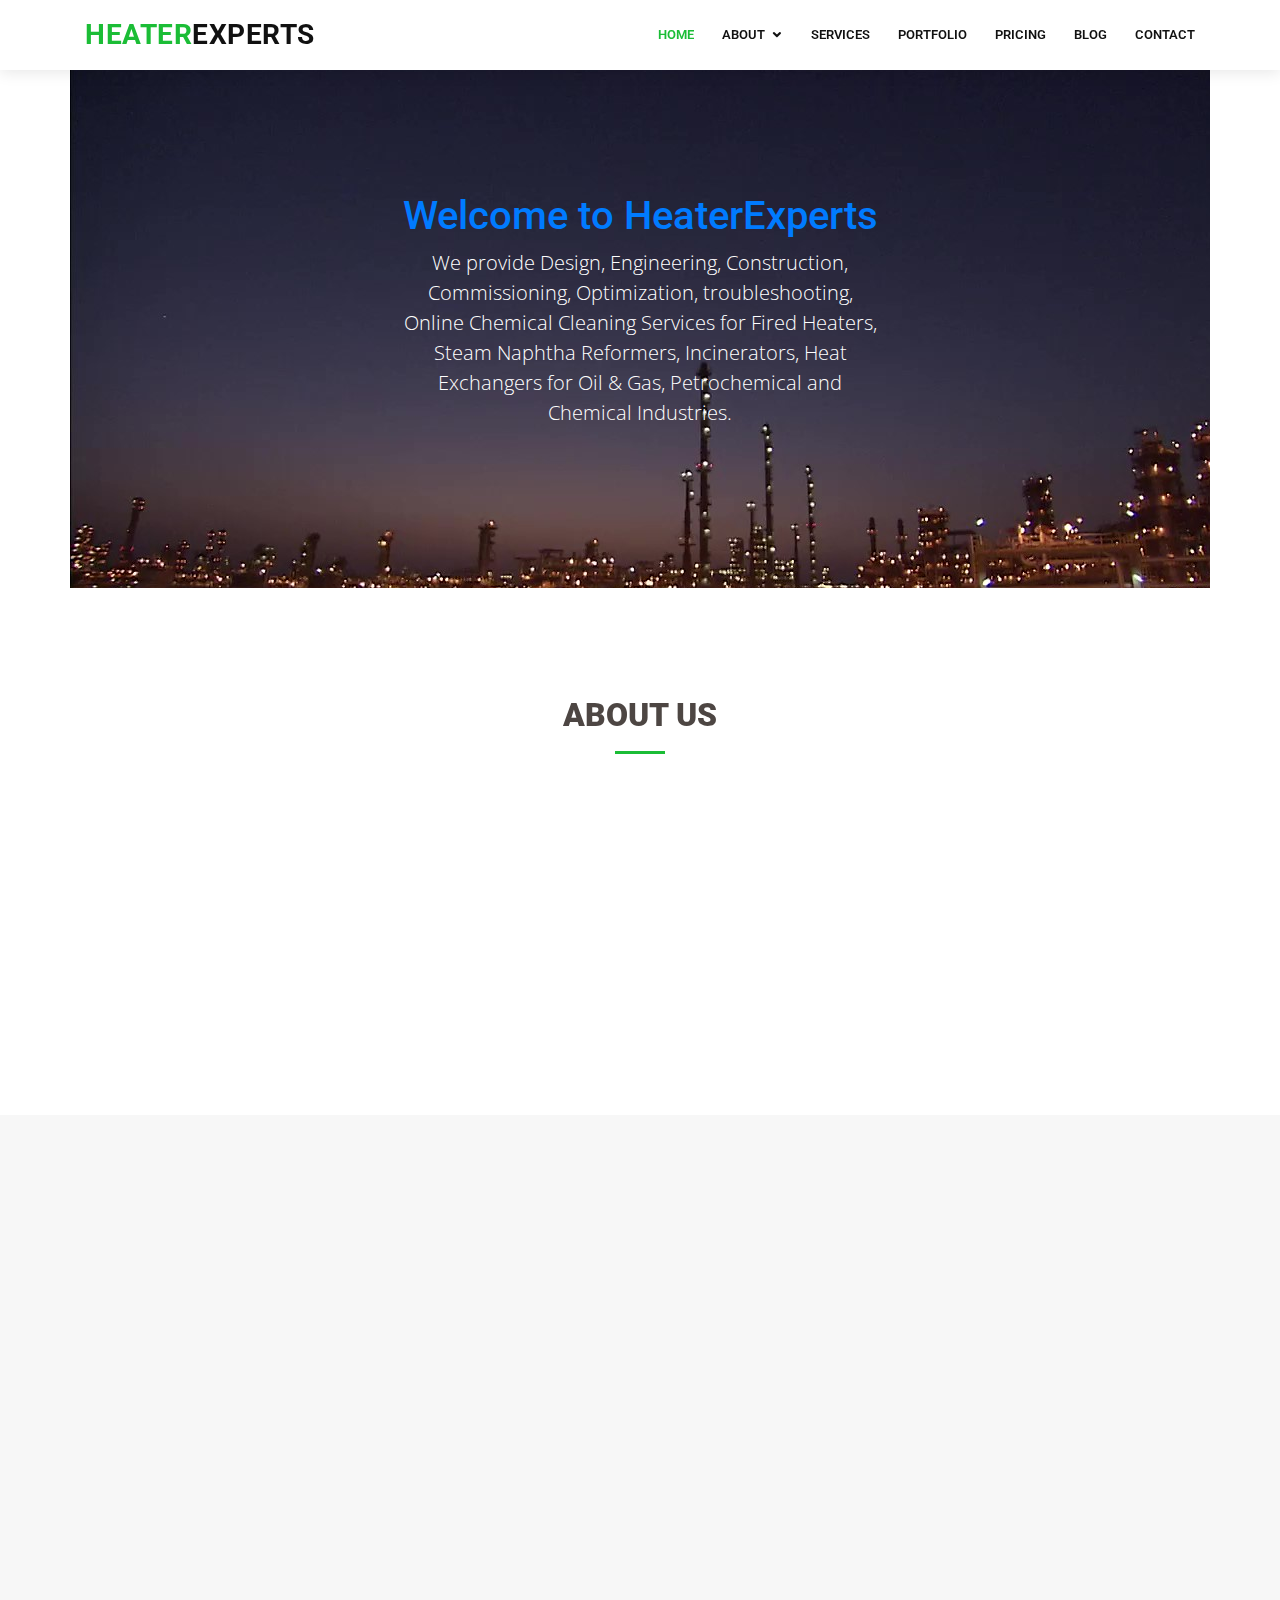
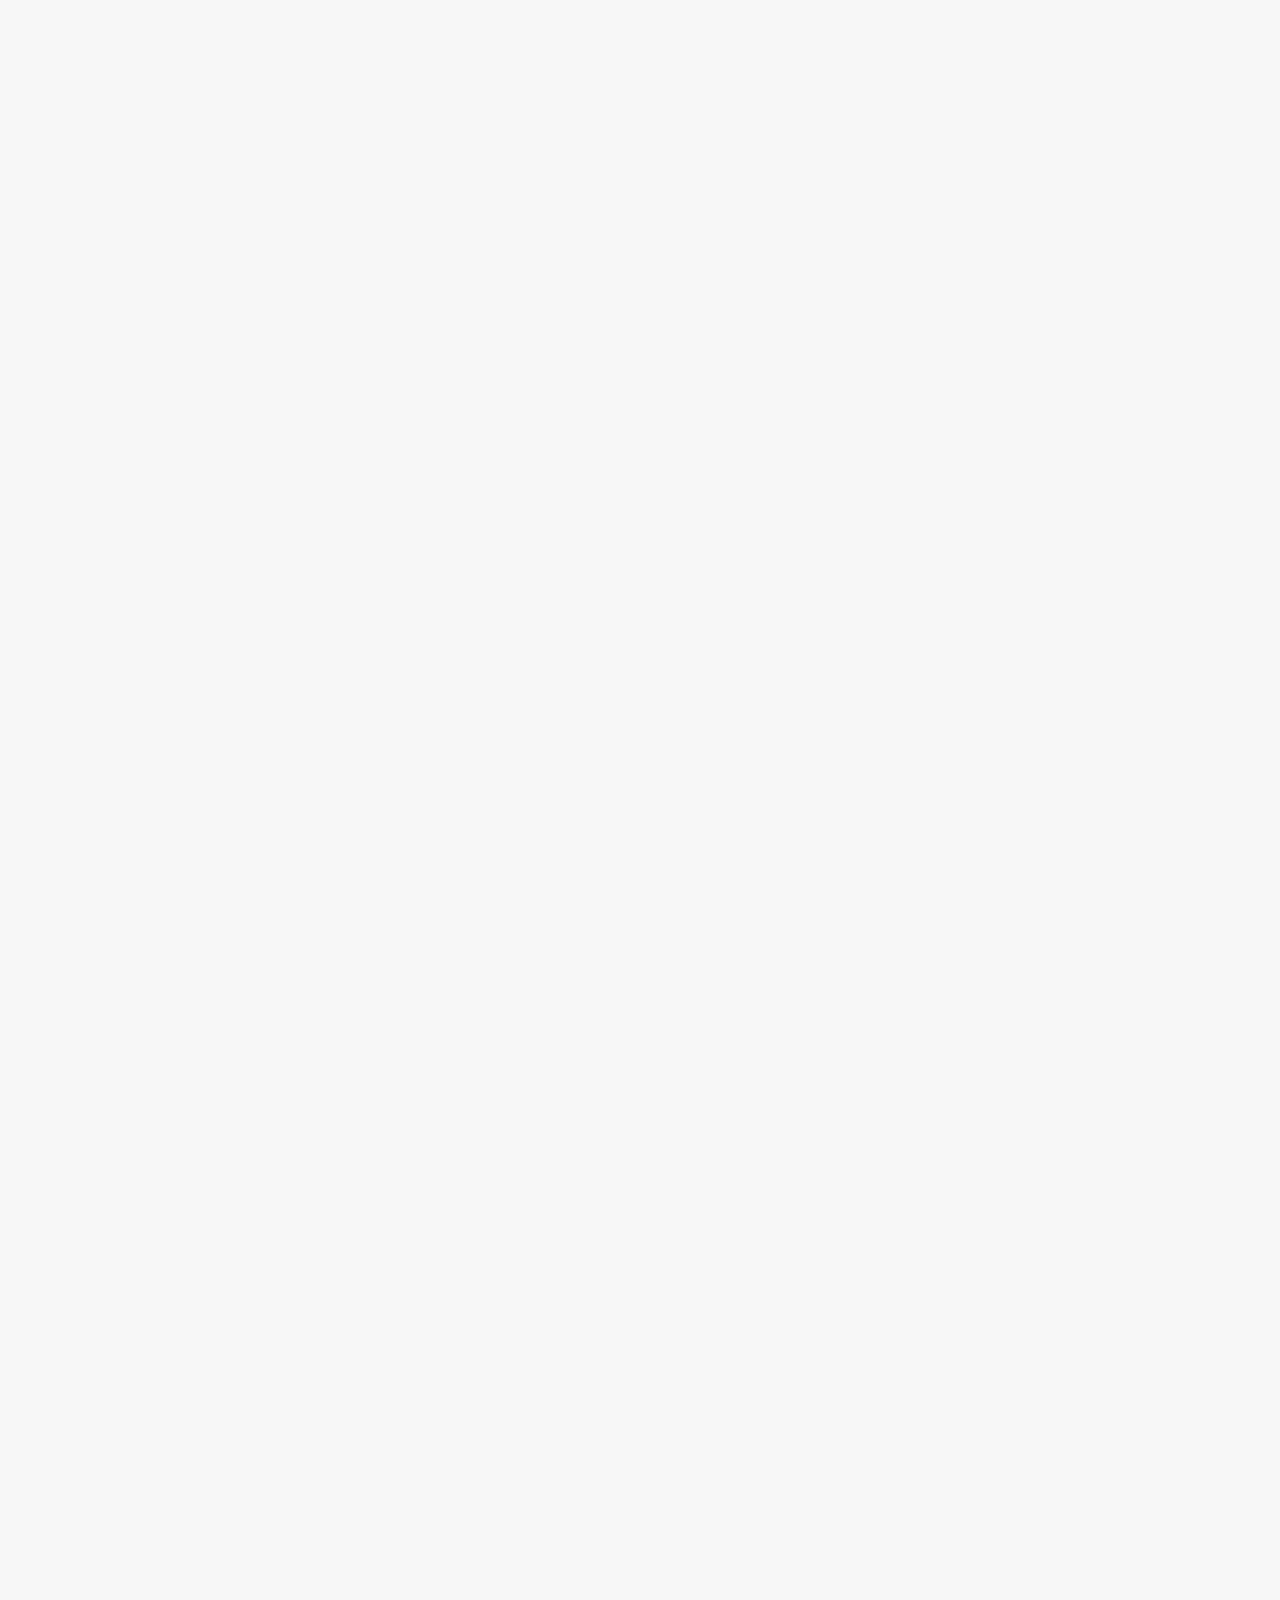
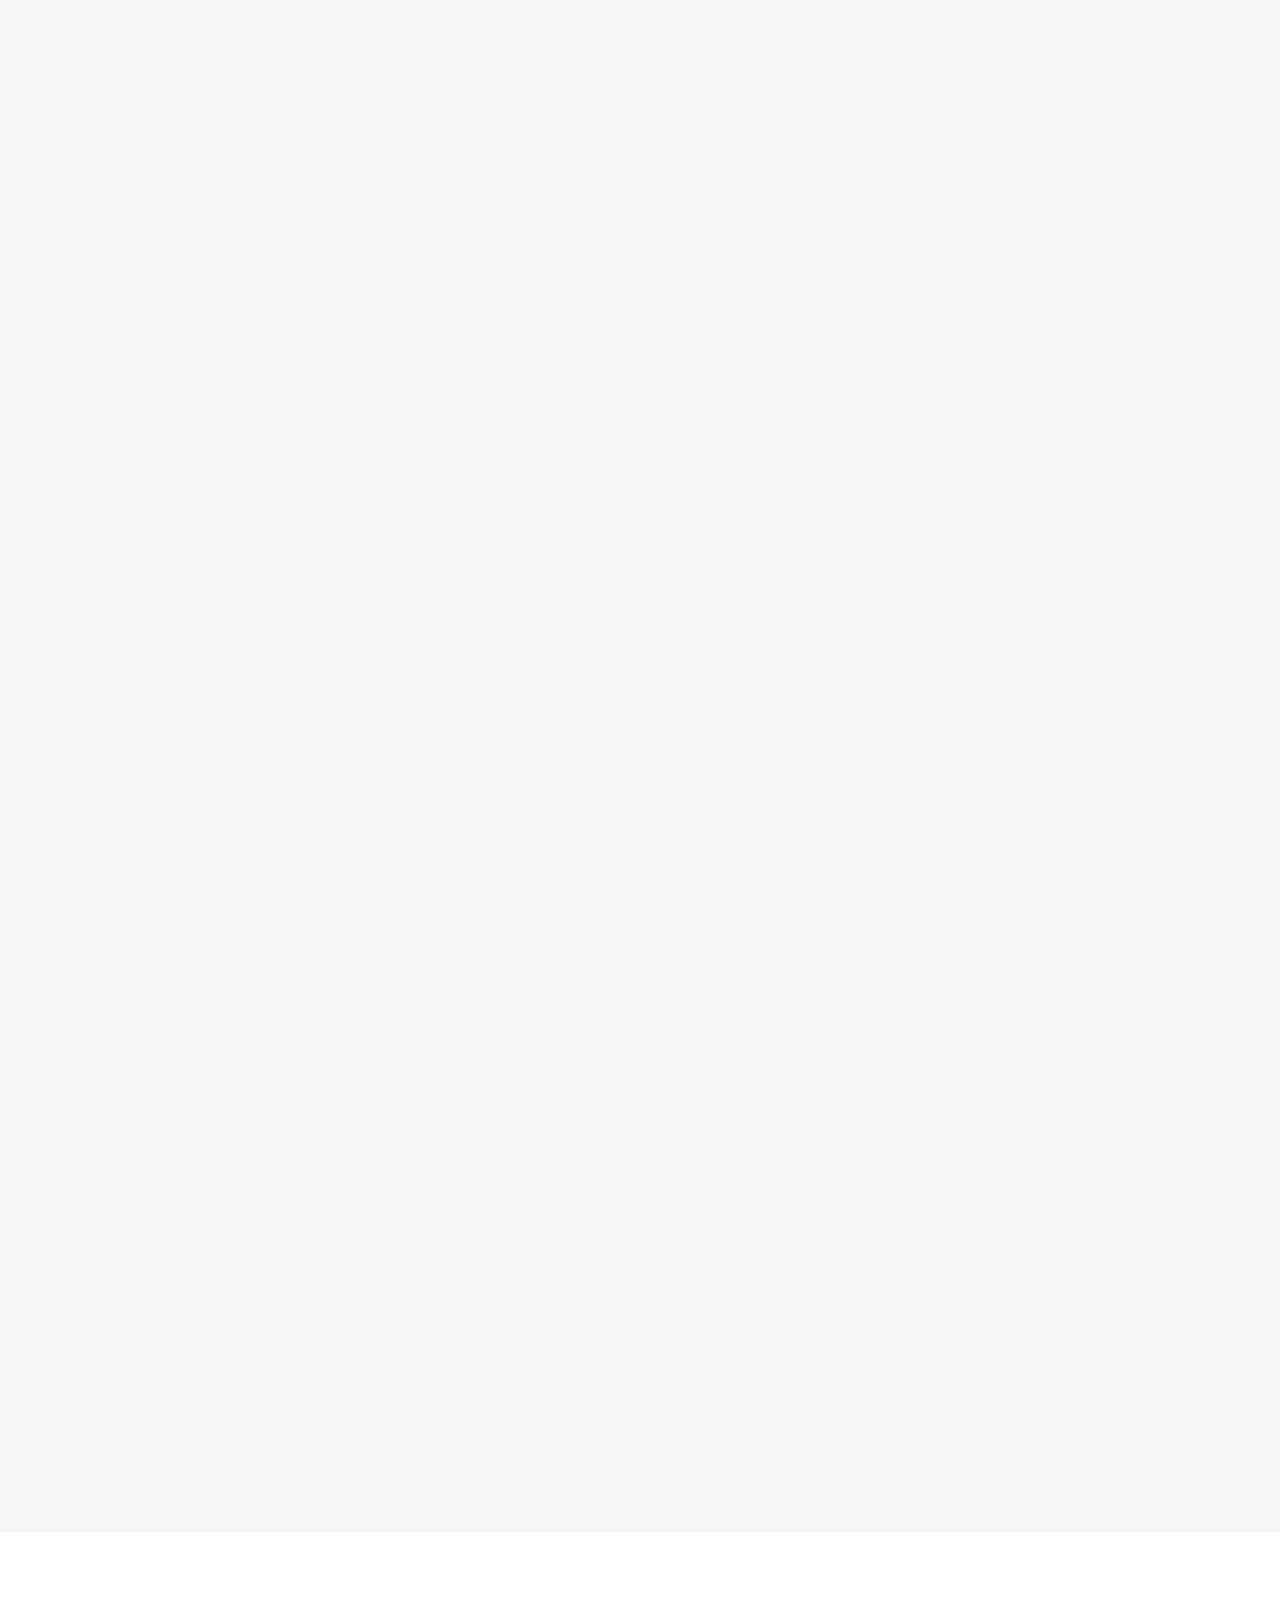
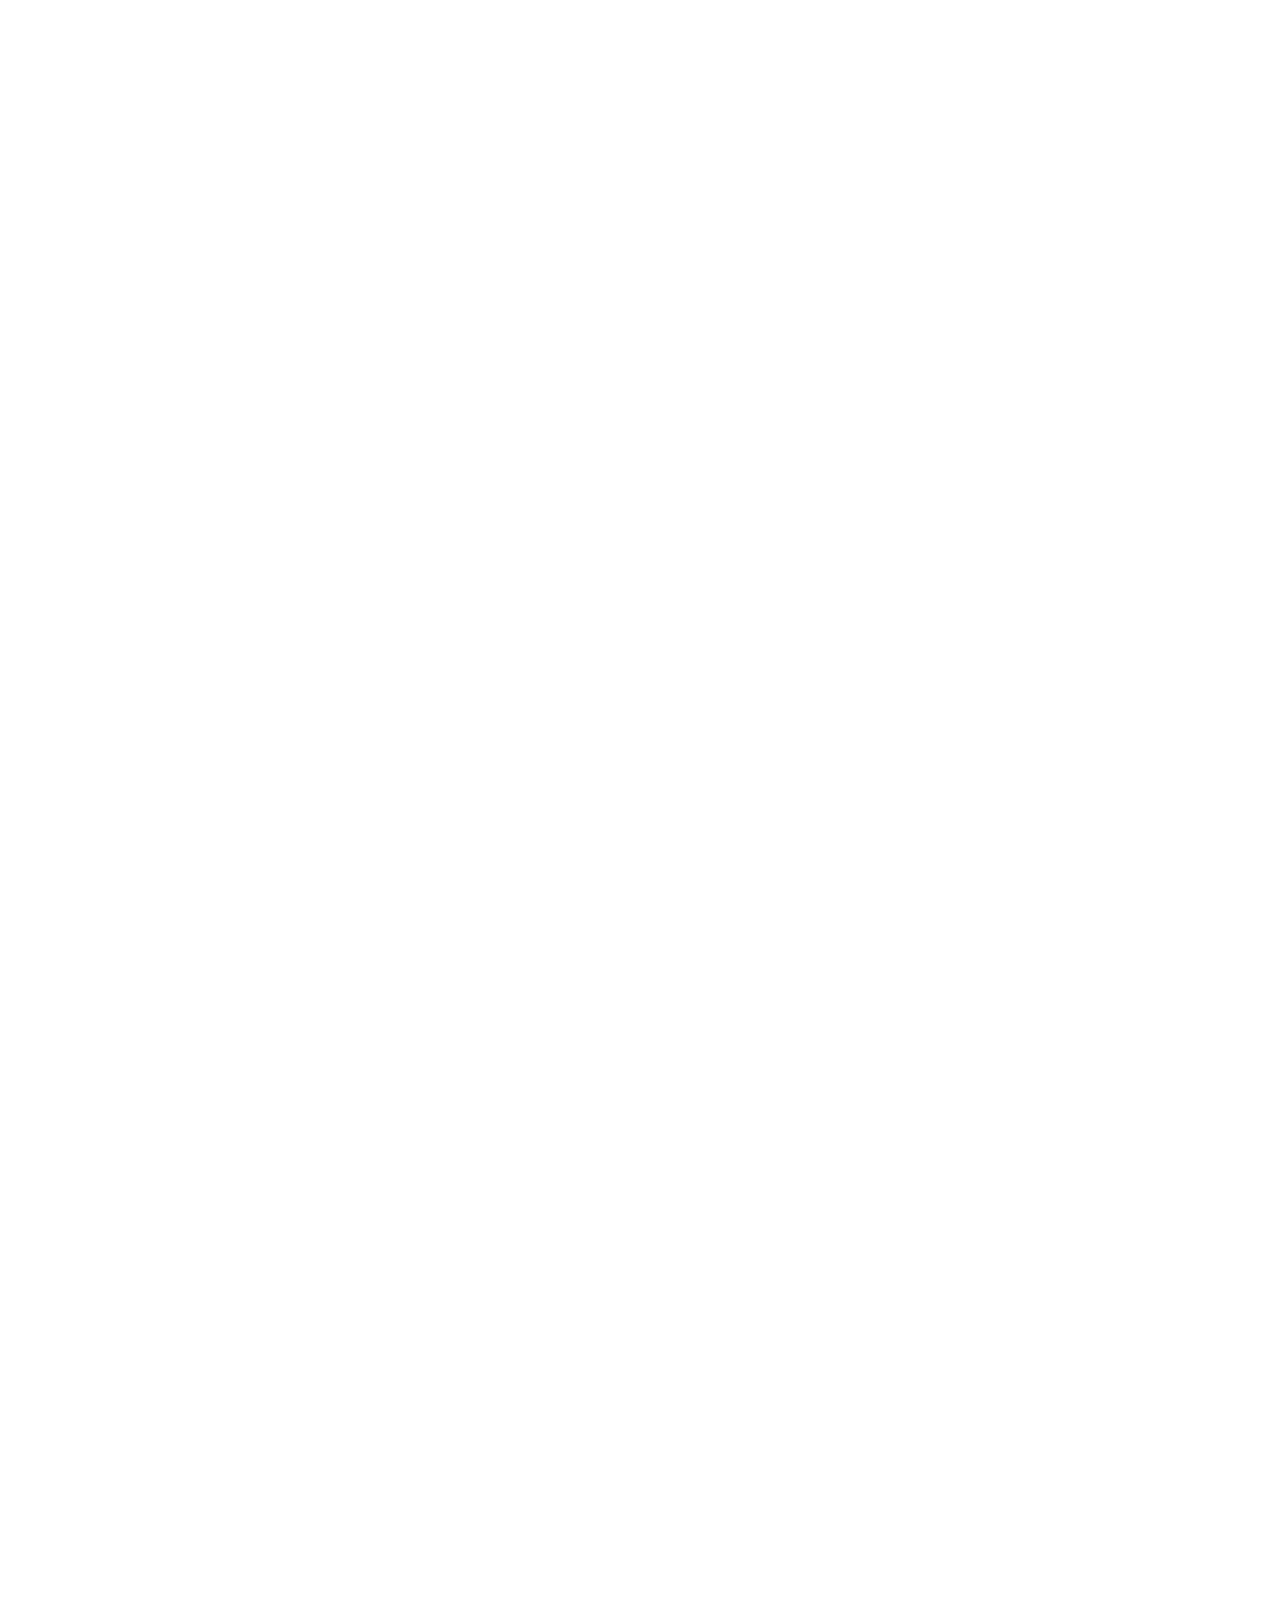
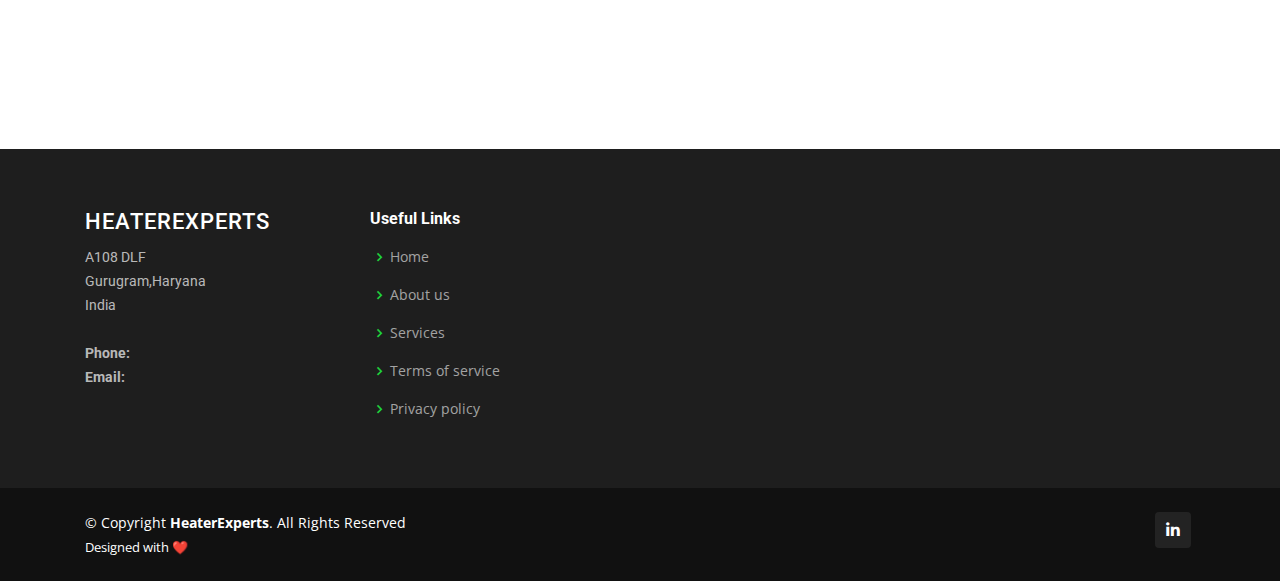
==== commit 4a7c863e: "Added Images and 2 sections" ====
--- a/index.html
+++ b/index.html
@@ -75,12 +75,13 @@
 
   <!-- ======= Hero Section ======= -->
 
-    <section id="hero" class=" py-5 text-center container">
-      <div class="row m-5 py-lg-5">
-        <div class="col-lg-6 col-md-8 mx-auto">
+
+    <section id="hero" class=" my-5 py-5 text-center container" style="background-image: url(imgs/Home.jpeg);">
+      <div class="row m-5 py-lg-5" >
+        <div class="col-lg-6 col-md-8 mx-auto" >
           <h1 class="fw-light text-primary">Welcome to HeaterExperts</h1>
           <p class="lead text-white">
-            We provide Design, Engineering, Construction, Commissioning, Optimization Services for Fired Heaters, Steam Naphtha Reformers, Incinerators, Heat Exchangers for Oil & Gas, Petrochemical and Chemical Industries.
+            We provide Design, Engineering, Construction, Commissioning, Optimization, troubleshooting, Online Chemical Cleaning Services for Fired Heaters, Steam Naphtha Reformers, Incinerators, Heat Exchangers for Oil & Gas, Petrochemical and Chemical Industries.
           </p>
           
         </div>
@@ -95,36 +96,37 @@
 
     <!-- ======= About Us Section ======= -->
     <section id="about-us" class="about-us">
-      <div class="container" data-aos="fade-up">
+      <div class="container"  data-aos="fade-up">
 
         <div class="section-title">
-          <h2>About Us</strong></h2>
+          <h2> <strong>About Us</strong> </h2>
         </div>
 
         <div class="row content">
-          <div class="col-lg-6" data-aos="fade-right">
-            <h2>Fired Heater Experts</h2>
-            <h3>We have a team of experienced professionals in the field of Design & Engineering, Construction, Troubleshooting & Optimization.
-            </h3>
+          <div class="col-lg-6 text-center" data-aos="fade-right">
+            <img  class = 'image-fluid' src="/imgs/AboutUs.jpeg" alt="about-us image">
           </div>
           <div class="col-lg-6 pt-4 pt-lg-0" data-aos="fade-left">
             <p>
-              Furnace Experts can design and revamp all refinery Furnaces including Crude, Vacuum, Catalytic Reformer, Hot Oil, Coker Heater and Incinerator. Our skilled group of engineers has a combined experience of over 100 years.
+              We deal in following Equipments:-
             </p>
             <ul>
-              <li><i class="ri-check-double-line"></i> Ullamco laboris nisi ut aliquip ex ea commodo consequa</li>
-              <li><i class="ri-check-double-line"></i> Duis aute irure dolor in reprehenderit in voluptate velit</li>
-              <li><i class="ri-check-double-line"></i> Ullamco laboris nisi ut aliquip ex ea commodo consequat. Duis aute irure dolor in reprehenderit in</li>
+              <li><i class="ri-check-double-line"></i> Fired Heaters</li>
+              <li><i class="ri-check-double-line"></i> Steam Naptha Reformers</li>
+              <li><i class="ri-check-double-line"></i> Incinerators</li>
+              <li><i class="ri-check-double-line"></i> Heat Exchangers</li>
+              <li><i class="ri-check-double-line"></i> Burners</li>
             </ul>
-            <p class="font-italic">
-              Lorem ipsum dolor sit amet, consectetur adipiscing elit, sed do eiusmod tempor incididunt ut labore et dolore
-              magna aliqua.
-            </p>
+            
           </div>
         </div>
 
       </div>
     </section><!-- End About Us Section -->
+
+
+   
+   
 
     <!-- ======= Services Section ======= -->
     <section id="services" class="services section-bg">
@@ -136,67 +138,116 @@
         </div>
 
         <div class="row">
-          <div class="col-lg-4 col-md-6 d-flex align-items-stretch" data-aos="zoom-in" data-aos-delay="100">
-            <div class="icon-box iconbox-blue">
-              <div class="icon">
-                <svg width="100" height="100" viewBox="0 0 600 600" xmlns="http://www.w3.org/2000/svg">
-                  <path stroke="none" stroke-width="0" fill="#f5f5f5" d="M300,521.0016835830174C376.1290562159157,517.8887921683347,466.0731472004068,529.7835943286574,510.70327084640275,468.03025145048787C554.3714126377745,407.6079735673963,508.03601936045806,328.9844924480964,491.2728898941984,256.3432110539036C474.5976632858925,184.082847569629,479.9380746630129,96.60480741107993,416.23090153303,58.64404602377083C348.86323505073057,18.502131276798302,261.93793281208167,40.57373210992963,193.5410806939664,78.93577620505333C130.42746243093433,114.334589627462,98.30271207620316,179.96522072025542,76.75703585869454,249.04625023123273C51.97151888228291,328.5150500222984,13.704378332031375,421.85034740162234,66.52175969318436,486.19268352777647C119.04800174914682,550.1803526380478,217.28368757567262,524.383925680826,300,521.0016835830174"></path>
-                </svg>
-                <i class="bx bxl-dribbble"></i>
+          <div class="col-md-6 d-flexalign-items-stretch mt-4 mt-lg-0" data-aos="zoom-in" data-aos-delay="300">
+            <div class="card">
+              <div class="card-body">
+                <h3 class="card-title">(1) New Furnaces</h3>
+                
+                <ol class="list-group">
+                  <li class="list-group-item"> <strong>Engineering </strong>· Thermal Design and Modeling of New Fired Heaters · Development of API Data Sheets · Mechanical Design · Pressure Parts Design · GA Drawings </li>
+                  <li class="list-group-item"> <strong>Procurement  </strong> · Material Requisitions and Engineering Specifications. · Vendor Bid Evaluation · Purchase Requisitions  </li>
+                  <li class="list-group-item"> <strong>Project Management   </strong> · Planning and Scheduling · Project Monitoring  · Project Progress Report · Vendor Coordination/Follow Up with Client. </li>
+                  <li class="list-group-item"> <strong>Fabrication  </strong> ·  </li>
+                  <li class="list-group-item"> <strong>Site Services  </strong> · Job Walk with Erection Contractors · Erection Supervision · Heater Start-Up/Commissioning  </li>
+                  <li class="list-group-item"> <img class="img-fluid" src="/imgs/NewFurnance1.jpeg" alt="NewFurnance1"></li>
+                </ol>
               </div>
+            </div>
+          </div>
+          <div class="col-md-6 d-flexalign-items-stretch mt-4 mt-lg-0" data-aos="zoom-in" data-aos-delay="300">
+            <div class="card">
+              <div class="card-body">
+                <h3 class="card-title">(2) Revamping/Debottlenecking Services </h3>
+                <p>Typical Revamp services provided by Heater Experts are following:</p>
+                
+                <ol class="list-group list-group-numbered">
+                  <li class="list-group-item"> Modification in Convection Section </li>
+                  <li class="list-group-item"> Addition of APH System </li>
+                  <li class="list-group-item"> Addition of Waste Heat Boiler </li>
+                  <li class="list-group-item"> Replacement of Burners for higher capacity or different fuel
+                  </li>
+                  <li class="list-group-item"> Complete unit replacement during Turnarounds
+                  </li>
+                  <li class="list-group-item"> <img class="img-fluid" src="/imgs/NewFurnance1.jpeg" alt="NewFurnance1"></li>
+                </ol>
+              </div>
+            </div>
+          </div>
+          <div class="col-md-6">
+            <div class="card">
+              <div class="card-body">
+                <h5 class="card-title"></h5>
+                <p class="card-text">With supporting text below as a natural lead-in to additional content.</p>
+                
+              </div>
+            </div>
+          </div>
+        </div>
+
+        <div class="row">
+
+          <div class="col-md-6 d-flexalign-items-stretch mt-4 mt-lg-0" data-aos="zoom-in" data-aos-delay="300">
+            <h1>(1) New Furnaces</h1>
+            <ol class="list-group">
+              <li class="list-group-item"> <strong>Engineering </strong>· Thermal Design and Modeling of New Fired Heaters · Development of API Data Sheets · Mechanical Design · Pressure Parts Design · GA Drawings </li>
+              <li class="list-group-item"> <strong>Procurement  </strong> · Material Requisitions and Engineering Specifications. · Vendor Bid Evaluation · Purchase Requisitions  </li>
+              <li class="list-group-item"> <strong>Project Management   </strong> · Planning and Scheduling · Project Monitoring  · Project Progress Report · Vendor Coordination/Follow Up with Client. </li>
+              <li class="list-group-item"> <strong>Fabrication  </strong> ·  </li>
+              <li class="list-group-item"> <strong>Site Services  </strong> · Job Walk with Erection Contractors · Erection Supervision · Heater Start-Up/Commissioning  </li>
+              <li class="list-group-item"> <img class="img-fluid" src="/imgs/NewFurnance1.jpeg" alt="NewFurnance1"></li>
+            </ol>
+
+          </div>
+          <div class="col-md-6 d-flexalign-items-stretch mt-4 mt-lg-0" data-aos="zoom-in" data-aos-delay="300">
+            <h1>(1) New Furnaces</h1>
+            <ol class="list-group">
+              <li class="list-group-item"> <strong>Engineering </strong>· Thermal Design and Modeling of New Fired Heaters · Development of API Data Sheets · Mechanical Design · Pressure Parts Design · GA Drawings </li>
+              <li class="list-group-item"> <strong>Procurement  </strong> · Material Requisitions and Engineering Specifications. · Vendor Bid Evaluation · Purchase Requisitions  </li>
+              <li class="list-group-item"> <strong>Project Management   </strong> · Planning and Scheduling · Project Monitoring  · Project Progress Report · Vendor Coordination/Follow Up with Client. </li>
+            </ol>
+
+          </div>
+    
+          <div class="col-lg-4 col-md-6 d-flex align-items-stretch mt-4 mt-lg-0" data-aos="zoom-in" data-aos-delay="300">
+            <div class="icon-box iconbox-pink">
               <h4><a href="">Engineering</a></h4>
               <p>Thermal Design and Modeling of New Fired Heaters · Development of API Data Sheets · Mechanical Design · Pressure Parts Design · GA Drawings </p>
             </div>
           </div>
-
-          <div class="col-lg-4 col-md-6 d-flex align-items-stretch mt-4 mt-md-0" data-aos="zoom-in" data-aos-delay="200">
-            <div class="icon-box iconbox-orange ">
-              <div class="icon">
-                <svg width="100" height="100" viewBox="0 0 600 600" xmlns="http://www.w3.org/2000/svg">
-                  <path stroke="none" stroke-width="0" fill="#f5f5f5" d="M300,582.0697525312426C382.5290701553225,586.8405444964366,449.9789794690241,525.3245884688669,502.5850820975895,461.55621195738473C556.606425686781,396.0723002908107,615.8543463187945,314.28637112970534,586.6730223649479,234.56875336149918C558.9533121215079,158.8439757836574,454.9685369536778,164.00468322053177,381.49747125262974,130.76875717737553C312.15926192815925,99.40240125094834,248.97055460311594,18.661163978235184,179.8680185752513,50.54337015887873C110.5421016452524,82.52863877960104,119.82277516462835,180.83849132639028,109.12597500060166,256.43424936330496C100.08760227029461,320.3096726198365,92.17705696193138,384.0621239912766,124.79988738764834,439.7174275375508C164.83382741302287,508.01625554203684,220.96474134820875,577.5009287672846,300,582.0697525312426"></path>
-                </svg>
-                <i class="bx bx-file"></i>
-              </div>
+          <div class="col-lg-4 col-md-6 d-flex align-items-stretch mt-4 mt-lg-0" data-aos="zoom-in" data-aos-delay="300">
+            <div class="icon-box iconbox-pink">
               <h4><a href="">Procurement</a></h4>
               <p>Material Requisitions and Engineering Specifications. · Vendor Bid Evaluation · Purchase Requisitions</p>
             </div>
           </div>
-
           <div class="col-lg-4 col-md-6 d-flex align-items-stretch mt-4 mt-lg-0" data-aos="zoom-in" data-aos-delay="300">
             <div class="icon-box iconbox-pink">
-              <div class="icon">
-                <svg width="100" height="100" viewBox="0 0 600 600" xmlns="http://www.w3.org/2000/svg">
-                  <path stroke="none" stroke-width="0" fill="#f5f5f5" d="M300,541.5067337569781C382.14930387511276,545.0595476570109,479.8736841581634,548.3450877840088,526.4010558755058,480.5488172755941C571.5218469581645,414.80211281144784,517.5187510058486,332.0715597781072,496.52539010469104,255.14436215662573C477.37192572678356,184.95920475031193,473.57363656557914,105.61284051026155,413.0603344069578,65.22779650032875C343.27470386102294,18.654635553484475,251.2091493199835,5.337323636656869,175.0934190732945,40.62881213300186C97.87086631185822,76.43348514350839,51.98124368387456,156.15599469081315,36.44837278890362,239.84606092416172C21.716077023791087,319.22268207091537,43.775223500013084,401.1760424656574,96.891909868211,461.97329694683043C147.22146801428983,519.5804099606455,223.5754009179313,538.201503339737,300,541.5067337569781"></path>
-                </svg>
-                <i class="bx bx-tachometer"></i>
-              </div>
               <h4><a href="">Project Management</a></h4>
               <p>Planning and Scheduling · Project Monitoring  · Project Progress Report · Vendor Coordination/Follow Up with Client 
               </p>
             </div>
           </div>
+          <div class="col-lg-4 col-md-6 d-flex align-items-stretch mt-4 mt-lg-0" data-aos="zoom-in" data-aos-delay="300">
+            <div class="icon-box iconbox-pink">
+              
+              <h4><a href="">Fabrication</a></h4>
+              <p>Fabrication of all equipments used in the process.
+              </p>
+            </div>
+          </div>
 
           <div class="col-lg-4 col-md-6 d-flex align-items-stretch mt-4" data-aos="zoom-in" data-aos-delay="100">
             <div class="icon-box iconbox-yellow">
-              <div class="icon">
-                <svg width="100" height="100" viewBox="0 0 600 600" xmlns="http://www.w3.org/2000/svg">
-                  <path stroke="none" stroke-width="0" fill="#f5f5f5" d="M300,503.46388370962813C374.79870501325706,506.71871716319447,464.8034551963731,527.1746412648533,510.4981551193396,467.86667711651364C555.9287308511215,408.9015244558933,512.6030010748507,327.5744911775523,490.211057578863,256.5855673507754C471.097692560561,195.9906835881958,447.69079081568157,138.11976852964426,395.19560036434837,102.3242989838813C329.3053358748298,57.3949838291264,248.02791733380457,8.279543830951368,175.87071277845988,42.242879143198664C103.41431057327972,76.34704239035025,93.79494320519305,170.9812938413882,81.28167332365135,250.07896920659033C70.17666984294237,320.27484674793965,64.84698225790005,396.69656628748305,111.28512138212992,450.4950937839243C156.20124167950087,502.5303643271138,231.32542653798444,500.4755392045468,300,503.46388370962813"></path>
-                </svg>
-                <i class="bx bx-layer"></i>
-              </div>
-              <h4><a href="">Nemo Enim</a></h4>
-              <p>At vero eos et accusamus et iusto odio dignissimos ducimus qui blanditiis</p>
+             
+              <h4><a href="">Site Services </a></h4>
+              <p>Job Walk with Erection Contractors · Erection Supervision · Heater Start-Up/Commissioning 
+              </p>
             </div>
           </div>
 
           <div class="col-lg-4 col-md-6 d-flex align-items-stretch mt-4" data-aos="zoom-in" data-aos-delay="200">
             <div class="icon-box iconbox-red">
-              <div class="icon">
-                <svg width="100" height="100" viewBox="0 0 600 600" xmlns="http://www.w3.org/2000/svg">
-                  <path stroke="none" stroke-width="0" fill="#f5f5f5" d="M300,532.3542879108572C369.38199826031484,532.3153073249985,429.10787420159085,491.63046689027357,474.5244479745417,439.17860296908856C522.8885846962883,383.3225815378663,569.1668002868075,314.3205725914397,550.7432151929288,242.7694973846089C532.6665558377875,172.5657663291529,456.2379748765914,142.6223662098291,390.3689995646985,112.34683881706744C326.66090330228417,83.06452184765237,258.84405631176094,53.51806209861945,193.32584062364296,78.48882559362697C121.61183558270385,105.82097193414197,62.805066853699245,167.19869350419734,48.57481801355237,242.6138429142374C34.843463184063346,315.3850353017275,76.69343916112496,383.4422959591041,125.22947124332185,439.3748458443577C170.7312796277747,491.8107796887764,230.57421082200815,532.3932930995766,300,532.3542879108572"></path>
-                </svg>
-                <i class="bx bx-slideshow"></i>
-              </div>
+              
               <h4><a href="">Dele Cardo</a></h4>
               <p>Quis consequatur saepe eligendi voluptatem consequatur dolor consequuntur</p>
             </div>
@@ -345,41 +396,13 @@
         </div>
         <ol class="list-group list-group-numbered">
           <li class="list-group-item">Al Arabia Company, Jordan</li>
-          <li class="list-group-item">CAqua Refinery Ltd., Bangladesh</li>
+          <li class="list-group-item">Aqua Refinery Ltd., Bangladesh</li>
           <li class="list-group-item">Equifinery Company Ltd. , China</li>
           <li class="list-group-item">Chemcleanzio Pvt. Ltd, India
           </li>
         </ol>
 
         <div class="row no-gutters clients-wrap clearfix" data-aos="fade-up">
-
-          
-
-         
-          <div class="col-lg-3 col-md-4 col-6 ">
-            <div class="client-logo">
-              <p class="img-fluid">Al Arabia Company, Jordan </p>
-            </div>
-          </div>
-          <div class="col-lg-3 col-md-4 col-6">
-            <div class="client-logo">
-              <p class="img-fluid">Aqua Refinery Ltd., Bangladesh</p>
-            </div>
-          </div>
-          <div class="col-lg-3 col-md-4 col-6">
-            <div class="client-logo">
-              <p class="img-fluid">Equifinery Company Ltd. , China </p>
-            </div>
-          </div>
-          <div class="col-lg-3 col-md-4 col-6">
-            <div class="client-logo">
-              <p class="img-fluid">Chemcleanzio Pvt. Ltd, India
-              </p>
-            </div>
-          </div>
-
-          
-
         </div>
 
       </div>
@@ -439,11 +462,8 @@
         </div>
       </div>
       <div class="social-links text-center text-md-right pt-3 pt-md-0">
-        <a href="#" class="twitter"><i class="bx bxl-twitter"></i></a>
-        <a href="#" class="facebook"><i class="bx bxl-facebook"></i></a>
-        <a href="#" class="instagram"><i class="bx bxl-instagram"></i></a>
-        <a href="#" class="google-plus"><i class="bx bxl-skype"></i></a>
-        <a href="#" class="linkedin"><i class="bx bxl-linkedin"></i></a>
+    
+        <a href="https://www.linkedin.com/company/heaterexperts/?viewAsMember=true" class="linkedin"><i class="bx bxl-linkedin"></i></a>
       </div>
     </div>
   </footer><!-- End Footer -->
--- a/assets/css/style.css
+++ b/assets/css/style.css
@@ -529,6 +529,13 @@
     height: 120vh;
   }
 }
+.list-group {
+  list-style: decimal inside;
+}
+
+.list-group-item {
+  display: list-item;
+}
 
 /*--------------------------------------------------------------
 # Sections General
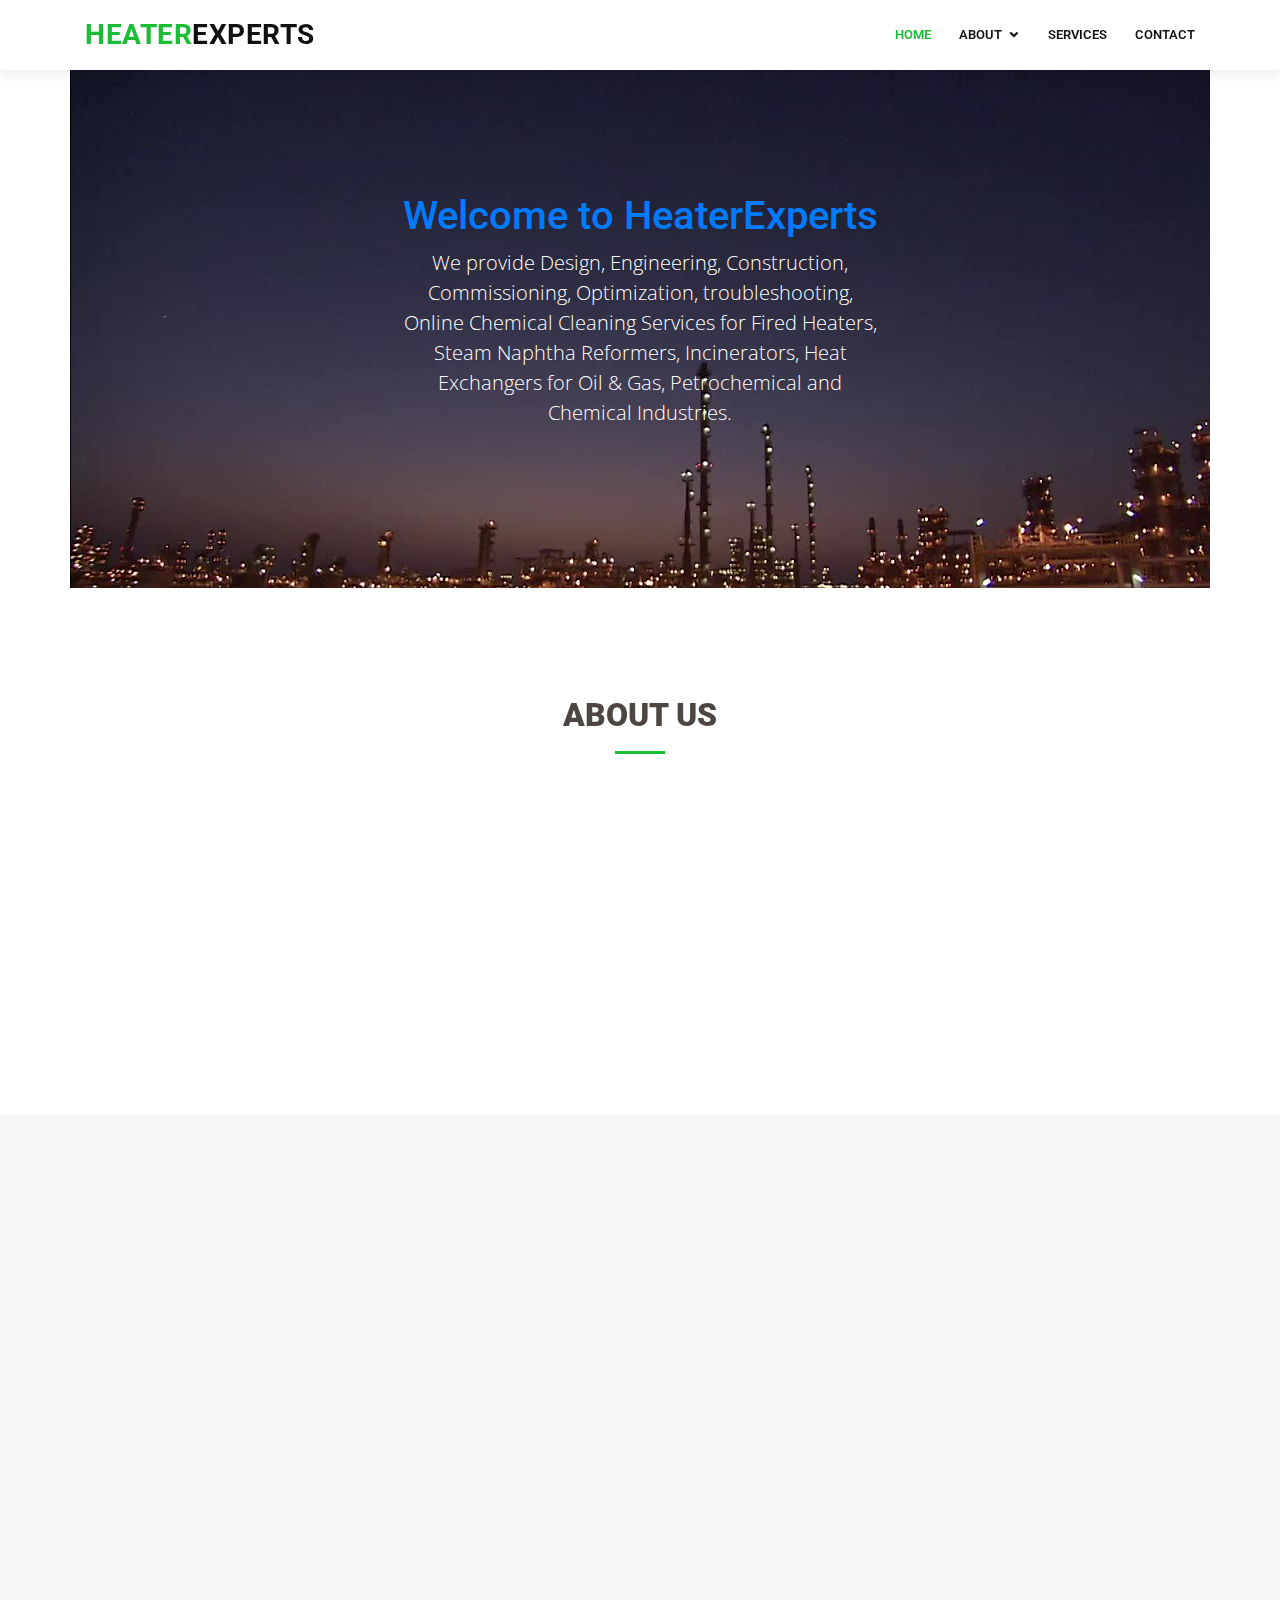
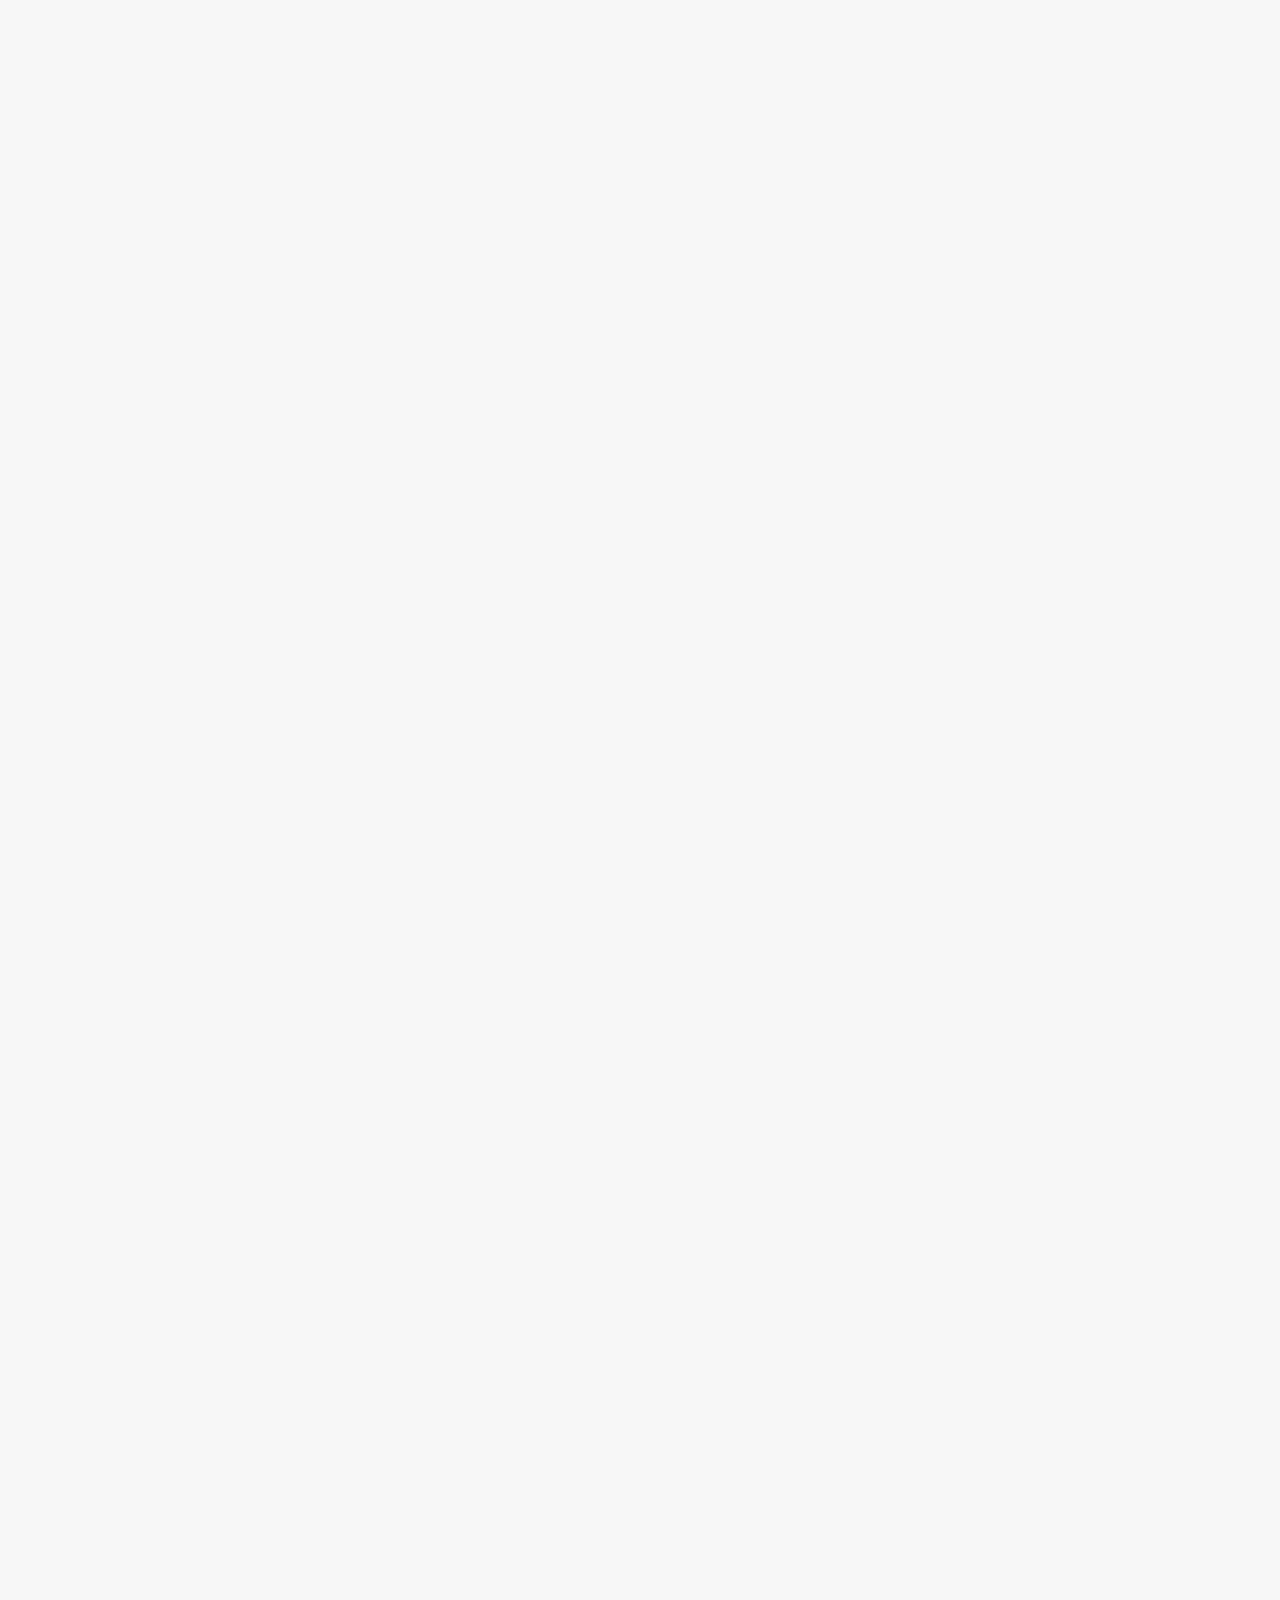
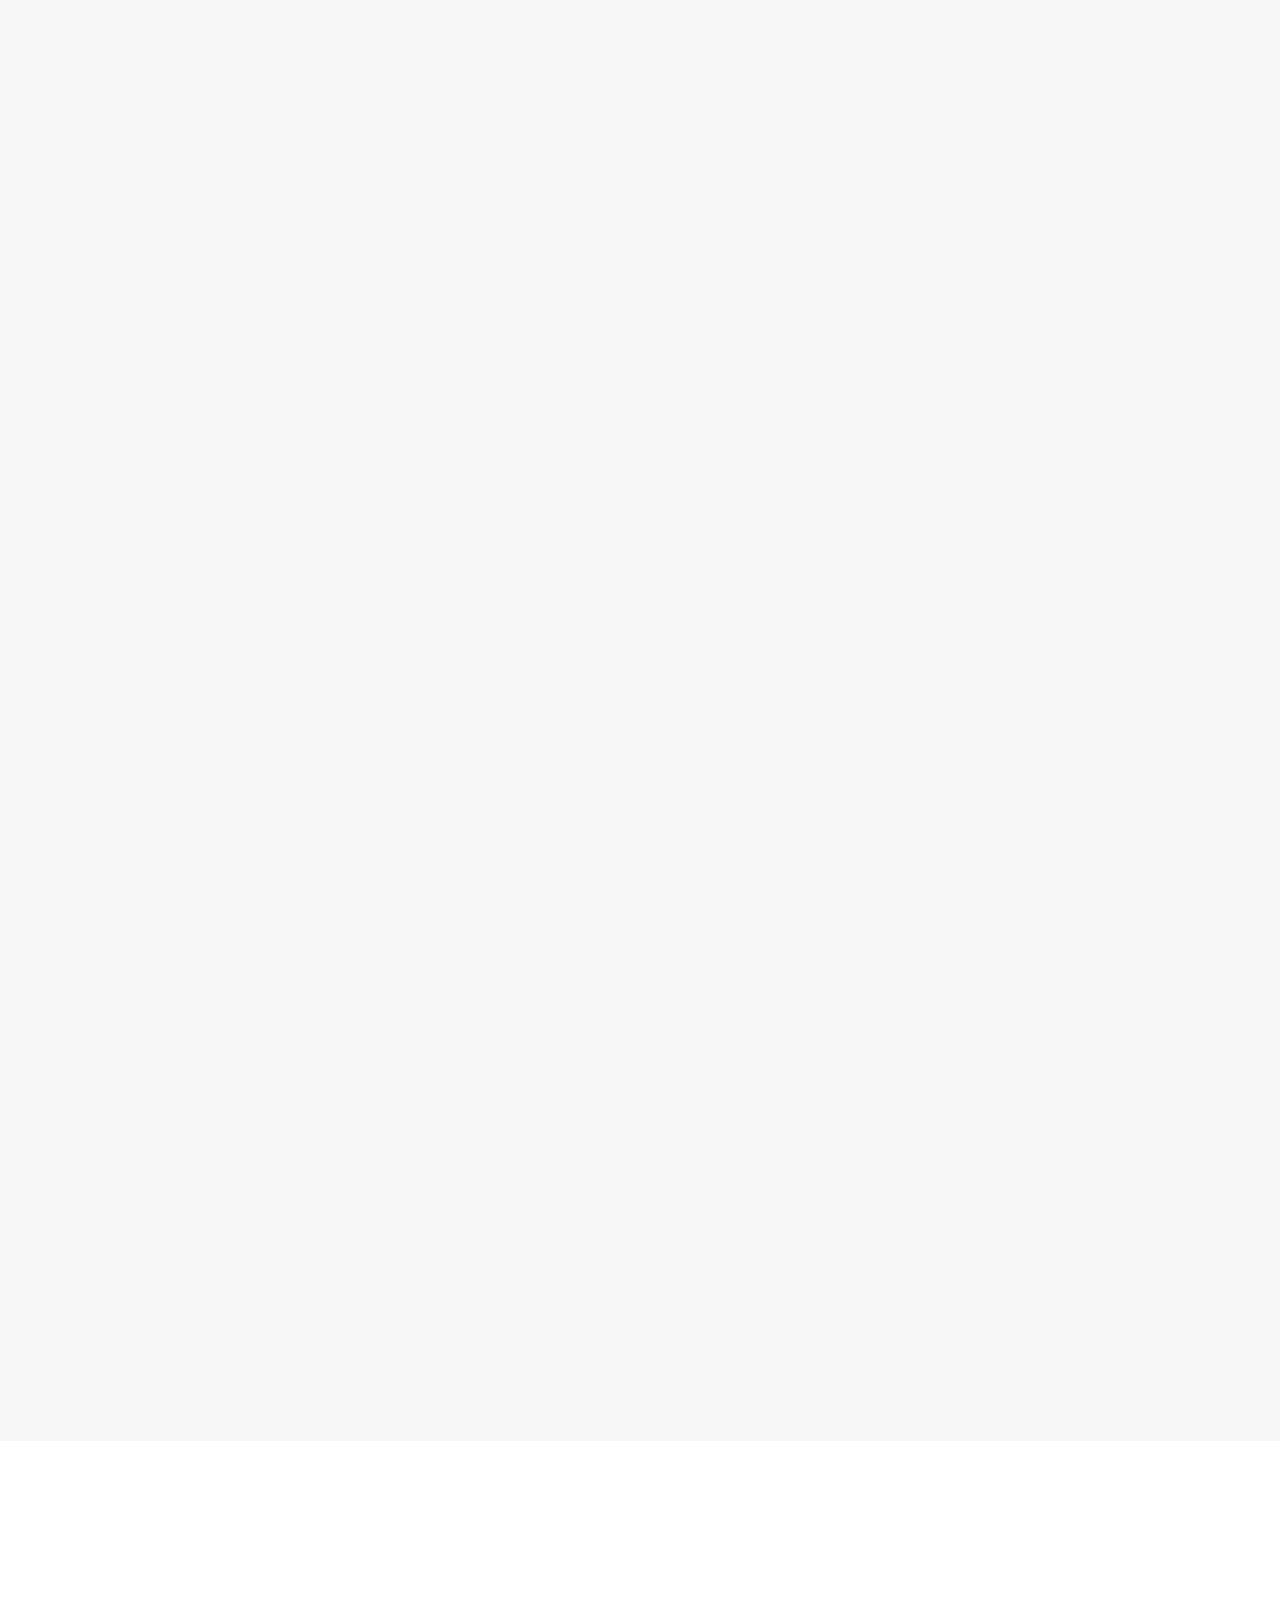
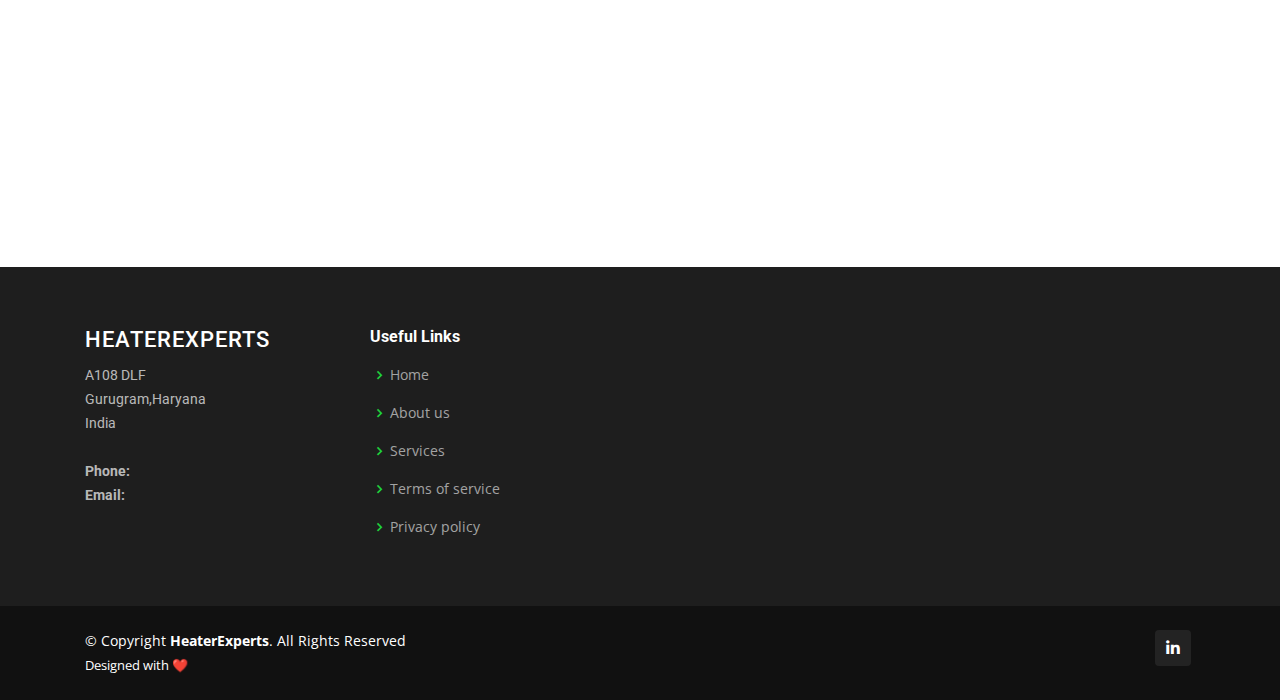
==== commit c6fe7e56: "Removed extra content" ====
--- a/index.html
+++ b/index.html
@@ -48,17 +48,13 @@
 
           <li class="drop-down"><a href="">About</a>
             <ul>
-              <li><a href="about.html">About Us</a></li>
-              <li><a href="team.html">Team</a></li>
-              <li><a href="testimonials.html">Testimonials</a></li>
+              <li><a href="#about-us">About Us</a></li>
+              
             </ul>
           </li>
 
-          <li><a href="services.html">Services</a></li>
-          <li><a href="portfolio.html">Portfolio</a></li>
-          <li><a href="pricing.html">Pricing</a></li>
-          <li><a href="blog.html">Blog</a></li>
-          <li><a href="contact.html">Contact</a></li>
+          <li><a href="#services">Services</a></li>
+          <li><a href="#footer">Contact</a></li>
 
         </ul>
       </nav><!-- .nav-menu -->
@@ -138,7 +134,7 @@
         </div>
 
         <div class="row">
-          <div class="col-md-6 d-flexalign-items-stretch mt-4 mt-lg-0" data-aos="zoom-in" data-aos-delay="300">
+          <div class="col-md-6 d-flexalign-items-stretch mt-4 mb-4 mt-lg-0" data-aos="zoom-in" data-aos-delay="300">
             <div class="card">
               <div class="card-body">
                 <h3 class="card-title">(1) New Furnaces</h3>
@@ -149,9 +145,9 @@
                   <li class="list-group-item"> <strong>Project Management   </strong> · Planning and Scheduling · Project Monitoring  · Project Progress Report · Vendor Coordination/Follow Up with Client. </li>
                   <li class="list-group-item"> <strong>Fabrication  </strong> ·  </li>
                   <li class="list-group-item"> <strong>Site Services  </strong> · Job Walk with Erection Contractors · Erection Supervision · Heater Start-Up/Commissioning  </li>
-                  <li class="list-group-item"> <img class="img-fluid" src="/imgs/NewFurnance1.jpeg" alt="NewFurnance1"></li>
                 </ol>
               </div>
+              <img class="card-img-bottom" style="height: 400px;" src="imgs/NewFurnance1.jpeg" alt="NewFurnance1">
             </div>
           </div>
           <div class="col-md-6 d-flexalign-items-stretch mt-4 mt-lg-0" data-aos="zoom-in" data-aos-delay="300">
@@ -168,9 +164,24 @@
                   </li>
                   <li class="list-group-item"> Complete unit replacement during Turnarounds
                   </li>
-                  <li class="list-group-item"> <img class="img-fluid" src="/imgs/NewFurnance1.jpeg" alt="NewFurnance1"></li>
+                  
                 </ol>
               </div>
+              <img class="card-img-bottom" src="/imgs/4.2Revamping.jpeg" alt="NewFurnance1">
+            </div>
+          </div>
+          <div class="col-md-6 d-flexalign-items-stretch mt-4 mt-lg-0" data-aos="zoom-in" data-aos-delay="300">
+            <div class="card">
+              <div class="card-body">
+                <h3 class="card-title">(3) Design & Engineering Study </h3>
+                <p class="card-text">Fired Heaters are designed to operate smoothly and to have a minimum life expectancy of 25 years. However actual operating conditions may vary from design due to various factors like feedstock change, design defects etc.
+                </p>
+                <p class="card-text">
+                  Heater Experts will provide a detailed diagnostic report and recommend areas of improvement (both CAPEX and OPEX).
+
+                </p>
+              </div>
+              <img class="card-img-bottom" src="imgs/4.3Design.jpeg" alt="Design">
             </div>
           </div>
           <div class="col-md-6">
@@ -245,147 +256,16 @@
             </div>
           </div>
 
-          <div class="col-lg-4 col-md-6 d-flex align-items-stretch mt-4" data-aos="zoom-in" data-aos-delay="200">
-            <div class="icon-box iconbox-red">
-              
-              <h4><a href="">Dele Cardo</a></h4>
-              <p>Quis consequatur saepe eligendi voluptatem consequatur dolor consequuntur</p>
-            </div>
-          </div>
-
-          <div class="col-lg-4 col-md-6 d-flex align-items-stretch mt-4" data-aos="zoom-in" data-aos-delay="300">
-            <div class="icon-box iconbox-teal">
-              <div class="icon">
-                <svg width="100" height="100" viewBox="0 0 600 600" xmlns="http://www.w3.org/2000/svg">
-                  <path stroke="none" stroke-width="0" fill="#f5f5f5" d="M300,566.797414625762C385.7384707136149,576.1784315230908,478.7894351017131,552.8928747891023,531.9192734346935,484.94944893311C584.6109503024035,417.5663521118492,582.489472248146,322.67544863468447,553.9536738515405,242.03673114598146C529.1557734026468,171.96086150256528,465.24506316201064,127.66468636344209,395.9583748389544,100.7403814666027C334.2173773831606,76.7482773500951,269.4350130405921,84.62216499799875,207.1952322260088,107.2889140133804C132.92018162631612,134.33871894543012,41.79353780512637,160.00259165414826,22.644507872594943,236.69541883565114C3.319112789854554,314.0945973066697,72.72355303640163,379.243833228382,124.04198916343866,440.3218312028393C172.9286146004772,498.5055451809895,224.45579914871206,558.5317968840102,300,566.797414625762"></path>
-                </svg>
-                <i class="bx bx-arch"></i>
-              </div>
-              <h4><a href="">Divera Don</a></h4>
-              <p>Modi nostrum vel laborum. Porro fugit error sit minus sapiente sit aspernatur</p>
-            </div>
-          </div>
+      
+
+   
 
         </div>
 
       </div>
     </section><!-- End Services Section -->
 
-    <!-- ======= Portfolio Section ======= -->
-    <section id="portfolio" class="portfolio">
-      <div class="container">
-
-        <div class="section-title" data-aos="fade-up">
-          <h2>Portfolio</h2>
-        </div>
-
-        <div class="row" data-aos="fade-up">
-          <div class="col-lg-12 d-flex justify-content-center">
-            <ul id="portfolio-flters">
-              <li data-filter="*" class="filter-active">All</li>
-              <li data-filter=".filter-app">App</li>
-              <li data-filter=".filter-card">Card</li>
-              <li data-filter=".filter-web">Web</li>
-            </ul>
-          </div>
-        </div>
-
-        <div class="row portfolio-container" data-aos="fade-up">
-
-          <div class="col-lg-4 col-md-6 portfolio-item filter-app">
-            <img src="assets/img/portfolio/portfolio-1.jpg" class="img-fluid" alt="">
-            <div class="portfolio-info">
-              <h4>App 1</h4>
-              <p>App</p>
-              <a href="assets/img/portfolio/portfolio-1.jpg" data-gall="portfolioGallery" class="venobox preview-link" title="App 1"><i class="bx bx-plus"></i></a>
-              <a href="portfolio-details.html" class="details-link" title="More Details"><i class="bx bx-link"></i></a>
-            </div>
-          </div>
-
-          <div class="col-lg-4 col-md-6 portfolio-item filter-web">
-            <img src="assets/img/portfolio/portfolio-2.jpg" class="img-fluid" alt="">
-            <div class="portfolio-info">
-              <h4>Web 3</h4>
-              <p>Web</p>
-              <a href="assets/img/portfolio/portfolio-2.jpg" data-gall="portfolioGallery" class="venobox preview-link" title="Web 3"><i class="bx bx-plus"></i></a>
-              <a href="portfolio-details.html" class="details-link" title="More Details"><i class="bx bx-link"></i></a>
-            </div>
-          </div>
-
-          <div class="col-lg-4 col-md-6 portfolio-item filter-app">
-            <img src="assets/img/portfolio/portfolio-3.jpg" class="img-fluid" alt="">
-            <div class="portfolio-info">
-              <h4>App 2</h4>
-              <p>App</p>
-              <a href="assets/img/portfolio/portfolio-3.jpg" data-gall="portfolioGallery" class="venobox preview-link" title="App 2"><i class="bx bx-plus"></i></a>
-              <a href="portfolio-details.html" class="details-link" title="More Details"><i class="bx bx-link"></i></a>
-            </div>
-          </div>
-
-          <div class="col-lg-4 col-md-6 portfolio-item filter-card">
-            <img src="assets/img/portfolio/portfolio-4.jpg" class="img-fluid" alt="">
-            <div class="portfolio-info">
-              <h4>Card 2</h4>
-              <p>Card</p>
-              <a href="assets/img/portfolio/portfolio-4.jpg" data-gall="portfolioGallery" class="venobox preview-link" title="Card 2"><i class="bx bx-plus"></i></a>
-              <a href="portfolio-details.html" class="details-link" title="More Details"><i class="bx bx-link"></i></a>
-            </div>
-          </div>
-
-          <div class="col-lg-4 col-md-6 portfolio-item filter-web">
-            <img src="assets/img/portfolio/portfolio-5.jpg" class="img-fluid" alt="">
-            <div class="portfolio-info">
-              <h4>Web 2</h4>
-              <p>Web</p>
-              <a href="assets/img/portfolio/portfolio-5.jpg" data-gall="portfolioGallery" class="venobox preview-link" title="Web 2"><i class="bx bx-plus"></i></a>
-              <a href="portfolio-details.html" class="details-link" title="More Details"><i class="bx bx-link"></i></a>
-            </div>
-          </div>
-
-          <div class="col-lg-4 col-md-6 portfolio-item filter-app">
-            <img src="assets/img/portfolio/portfolio-6.jpg" class="img-fluid" alt="">
-            <div class="portfolio-info">
-              <h4>App 3</h4>
-              <p>App</p>
-              <a href="assets/img/portfolio/portfolio-6.jpg" data-gall="portfolioGallery" class="venobox preview-link" title="App 3"><i class="bx bx-plus"></i></a>
-              <a href="portfolio-details.html" class="details-link" title="More Details"><i class="bx bx-link"></i></a>
-            </div>
-          </div>
-
-          <div class="col-lg-4 col-md-6 portfolio-item filter-card">
-            <img src="assets/img/portfolio/portfolio-7.jpg" class="img-fluid" alt="">
-            <div class="portfolio-info">
-              <h4>Card 1</h4>
-              <p>Card</p>
-              <a href="assets/img/portfolio/portfolio-7.jpg" data-gall="portfolioGallery" class="venobox preview-link" title="Card 1"><i class="bx bx-plus"></i></a>
-              <a href="portfolio-details.html" class="details-link" title="More Details"><i class="bx bx-link"></i></a>
-            </div>
-          </div>
-
-          <div class="col-lg-4 col-md-6 portfolio-item filter-card">
-            <img src="assets/img/portfolio/portfolio-8.jpg" class="img-fluid" alt="">
-            <div class="portfolio-info">
-              <h4>Card 3</h4>
-              <p>Card</p>
-              <a href="assets/img/portfolio/portfolio-8.jpg" data-gall="portfolioGallery" class="venobox preview-link" title="Card 3"><i class="bx bx-plus"></i></a>
-              <a href="portfolio-details.html" class="details-link" title="More Details"><i class="bx bx-link"></i></a>
-            </div>
-          </div>
-
-          <div class="col-lg-4 col-md-6 portfolio-item filter-web">
-            <img src="assets/img/portfolio/portfolio-9.jpg" class="img-fluid" alt="">
-            <div class="portfolio-info">
-              <h4>Web 3</h4>
-              <p>Web</p>
-              <a href="assets/img/portfolio/portfolio-9.jpg" data-gall="portfolioGallery" class="venobox preview-link" title="Web 3"><i class="bx bx-plus"></i></a>
-              <a href="portfolio-details.html" class="details-link" title="More Details"><i class="bx bx-link"></i></a>
-            </div>
-          </div>
-
-        </div>
-
-      </div>
-    </section><!-- End Portfolio Section -->
+    
 
     <!-- ======= Our Clients Section ======= -->
     <section id="clients" class="clients">
@@ -432,8 +312,8 @@
             <h4>Useful Links</h4>
             <ul>
               <li><i class="bx bx-chevron-right"></i> <a href="#">Home</a></li>
-              <li><i class="bx bx-chevron-right"></i> <a href="#">About us</a></li>
-              <li><i class="bx bx-chevron-right"></i> <a href="#">Services</a></li>
+              <li><i class="bx bx-chevron-right"></i> <a href="#about-us">About us</a></li>
+              <li><i class="bx bx-chevron-right"></i> <a href="#services">Services</a></li>
               <li><i class="bx bx-chevron-right"></i> <a href="#">Terms of service</a></li>
               <li><i class="bx bx-chevron-right"></i> <a href="#">Privacy policy</a></li>
             </ul>
@@ -463,7 +343,7 @@
       </div>
       <div class="social-links text-center text-md-right pt-3 pt-md-0">
     
-        <a href="https://www.linkedin.com/company/heaterexperts/?viewAsMember=true" class="linkedin"><i class="bx bxl-linkedin"></i></a>
+        <a href="https://www.linkedin.com/company/heaterexperts/" class="linkedin"><i class="bx bxl-linkedin"></i></a>
       </div>
     </div>
   </footer><!-- End Footer -->
--- a/assets/css/style.css
+++ b/assets/css/style.css
@@ -357,6 +357,10 @@
   }
 }
 
+.card-img-bottom {
+  padding: 1rem;
+}
+
 /*--------------------------------------------------------------
 # Hero Section
 --------------------------------------------------------------*/
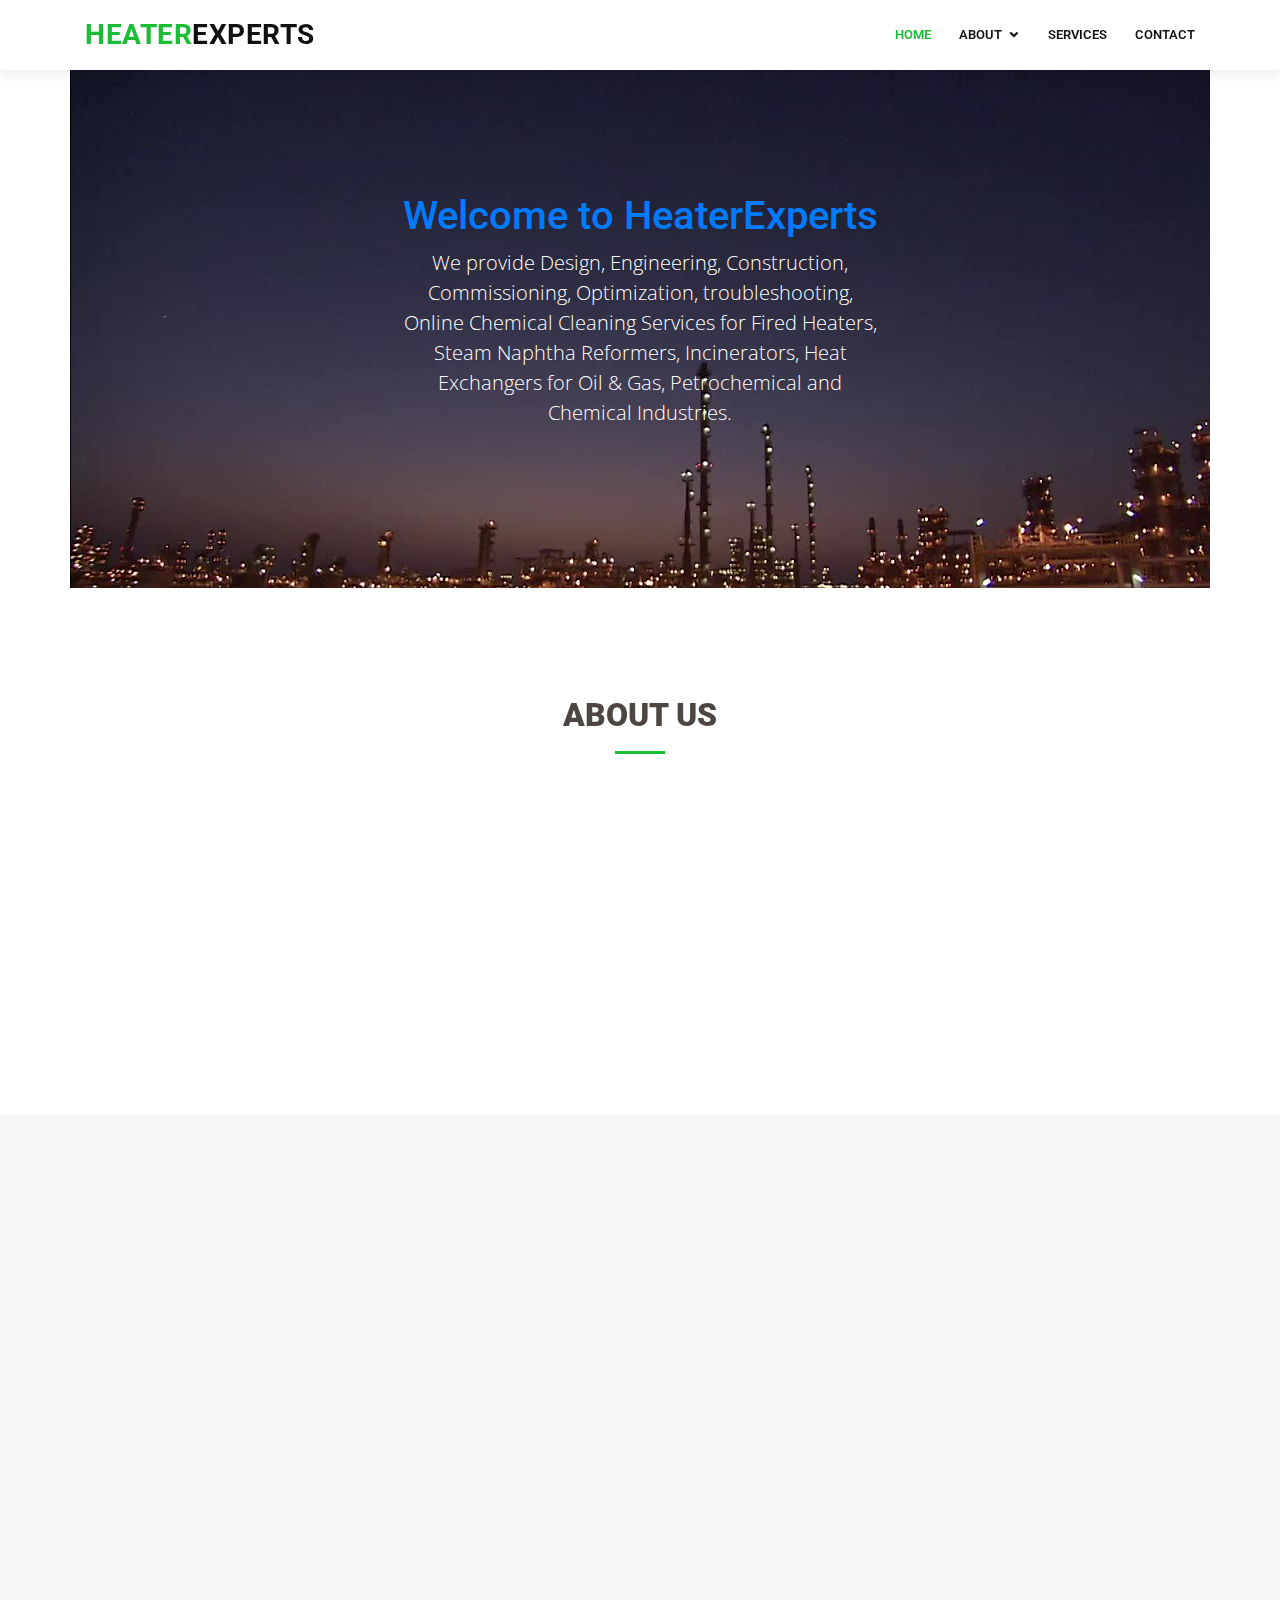
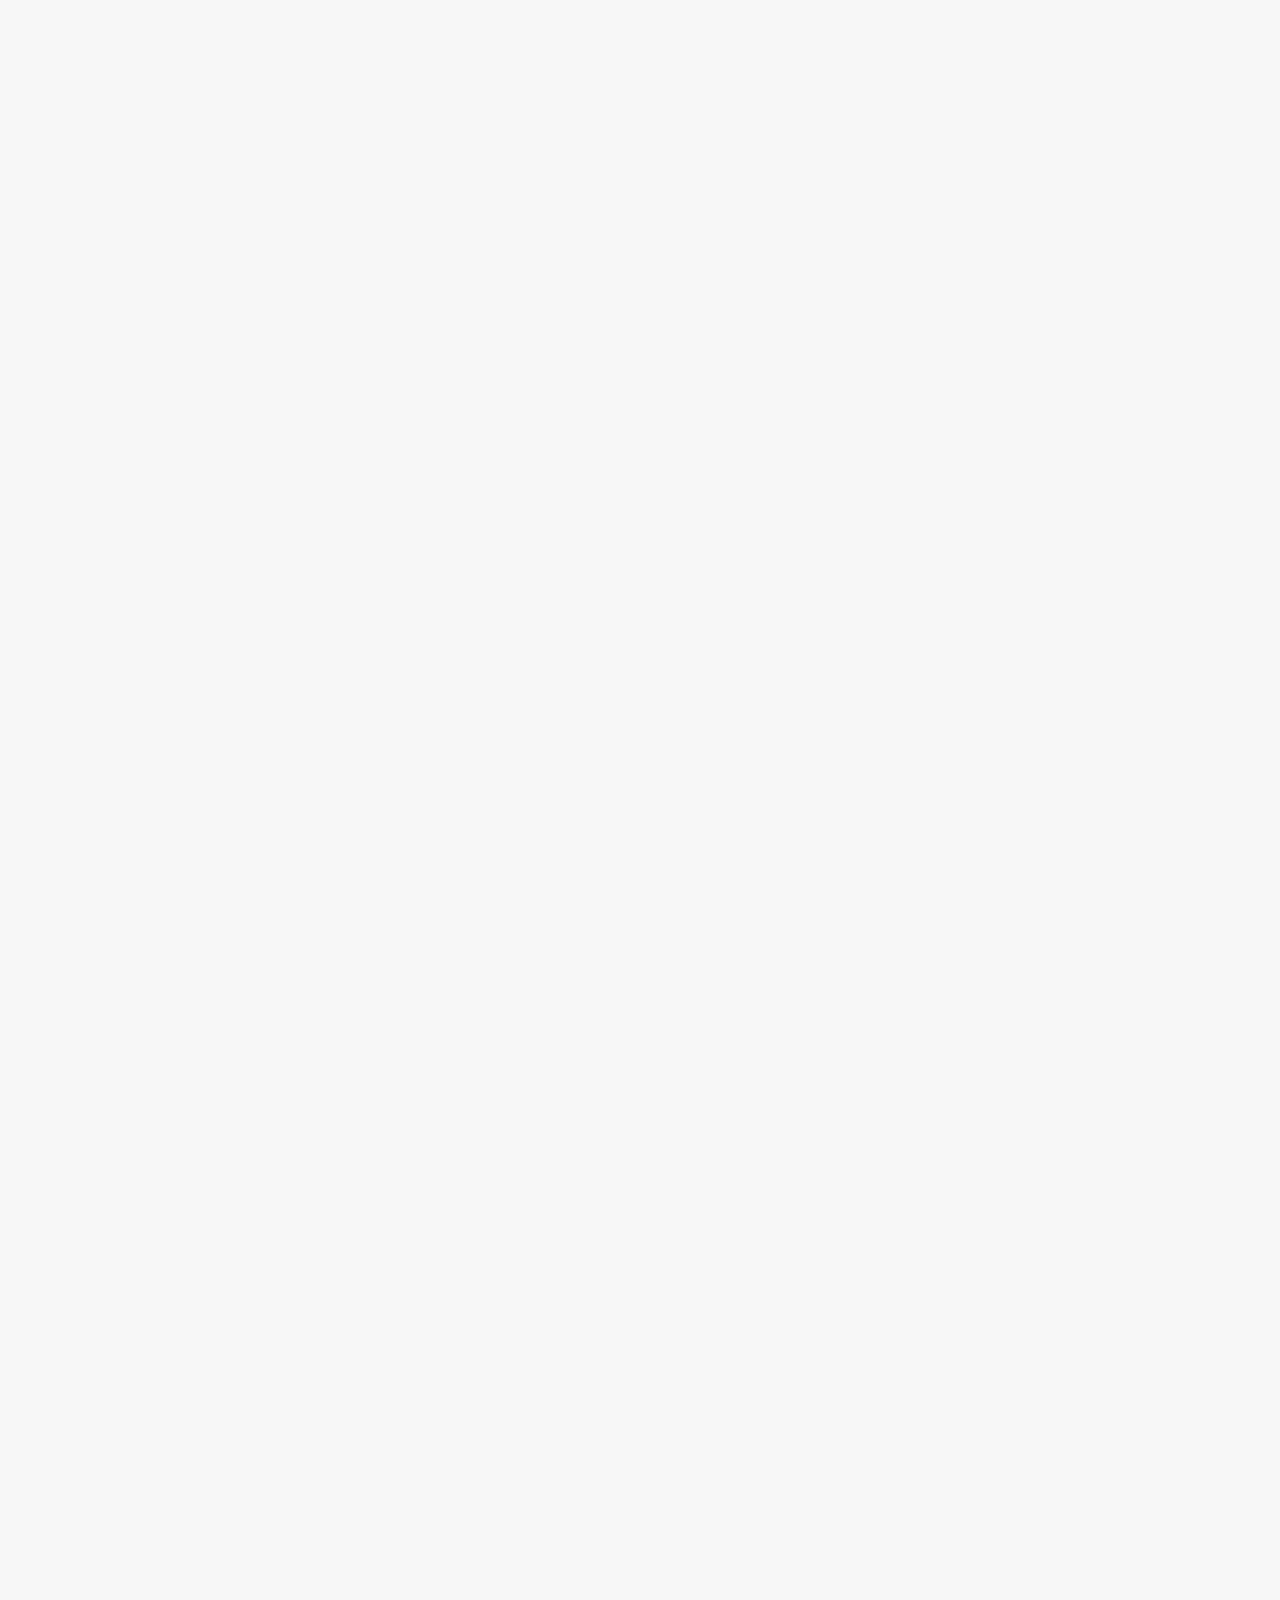
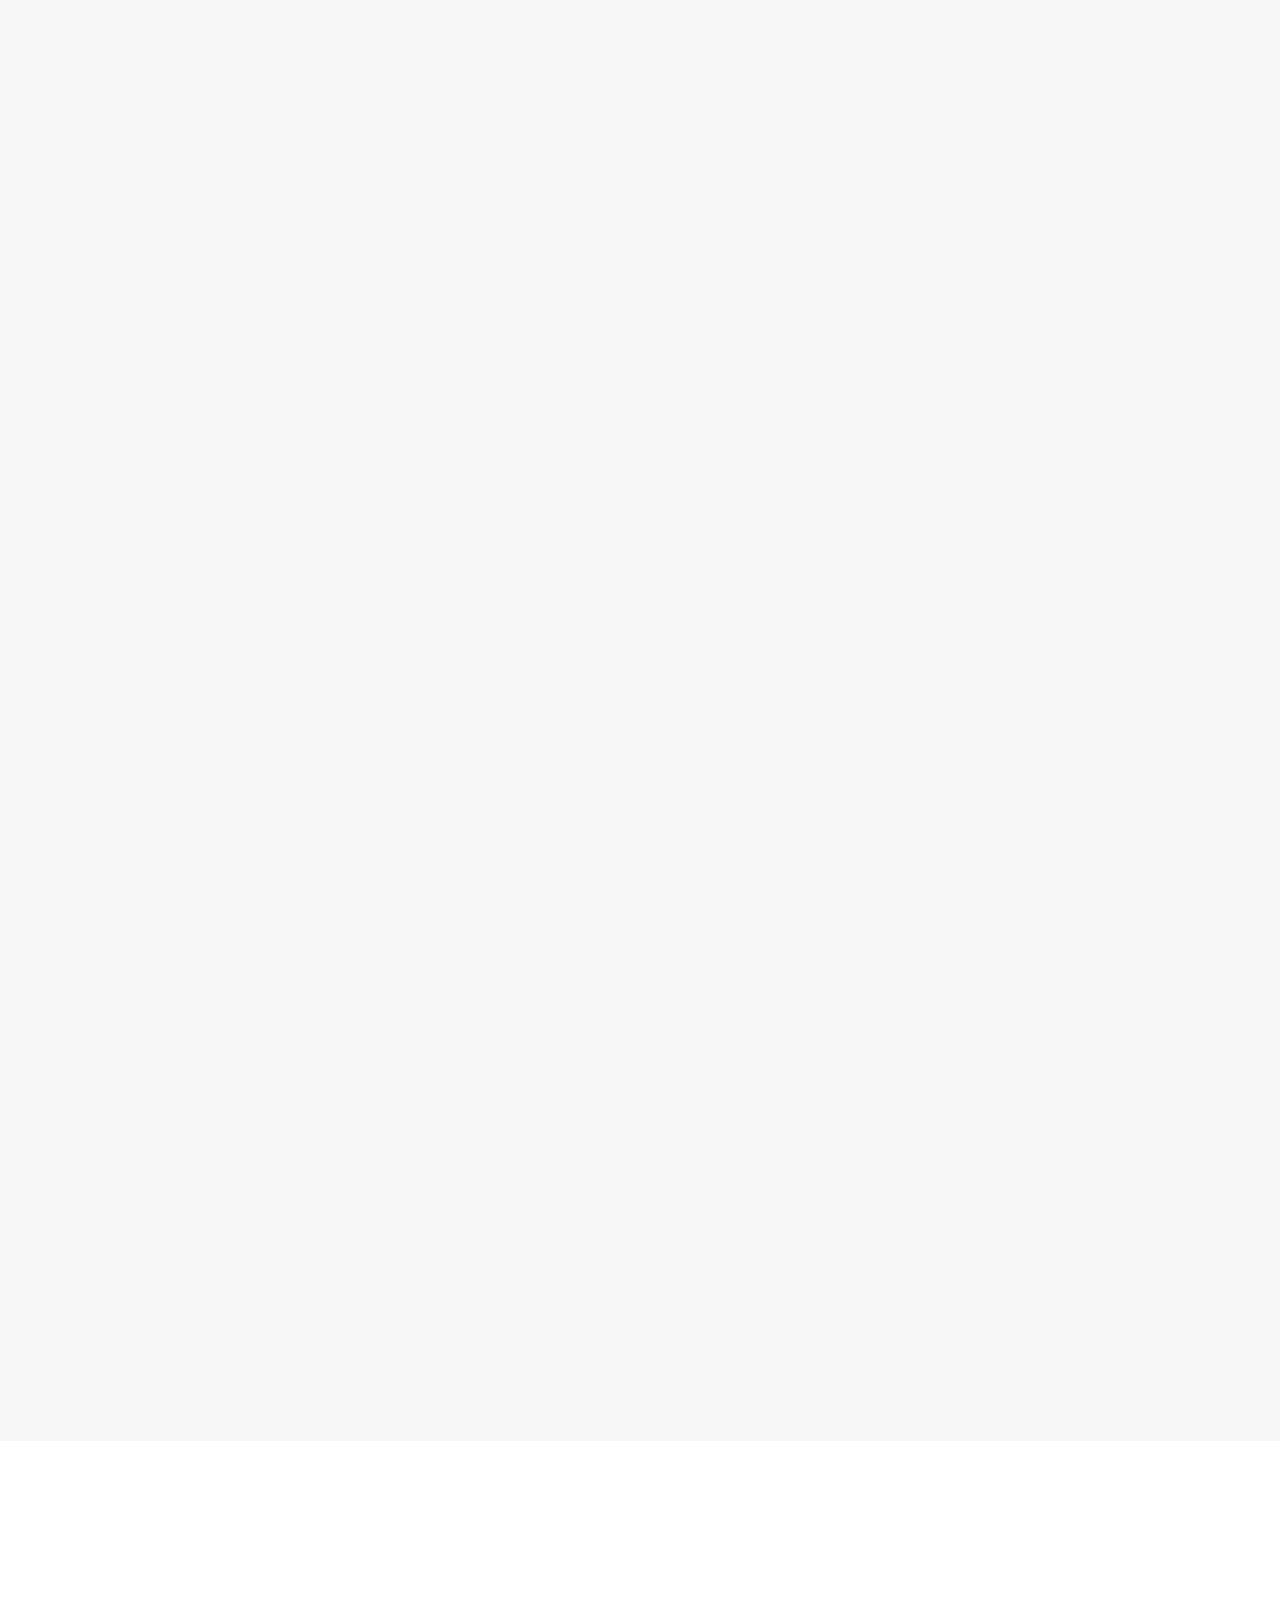
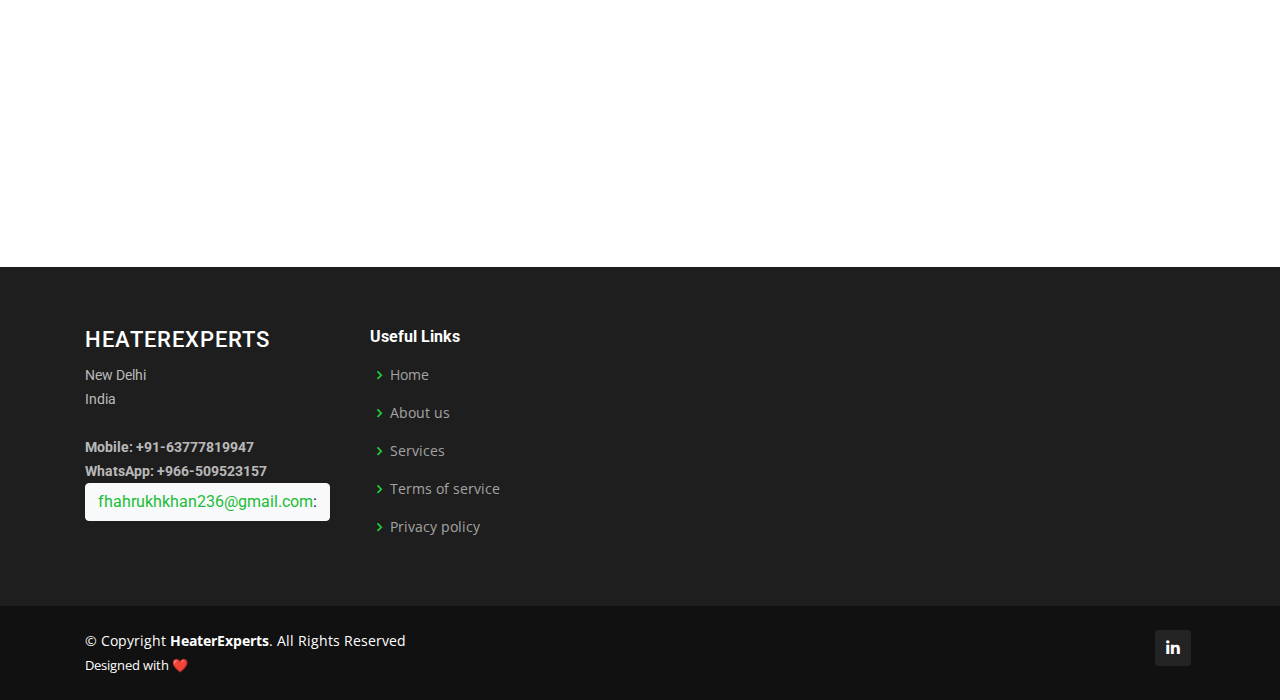
==== commit 43a7d525: "Address updated" ====
--- a/index.html
+++ b/index.html
@@ -300,11 +300,11 @@
           <div class="col-lg-3 col-md-6 footer-contact">
             <h3>HeaterExperts</h3>
             <p>
-              A108 DLF <br>
-              Gurugram,Haryana<br>
+              New Delhi<br>
               India <br><br>
-              <strong>Phone:</strong> <br>
-              <strong>Email:</strong> <br>
+              <strong>Mobile: +91-63777819947</strong> <br>
+              <strong>WhatsApp: +966-509523157</strong> <br>
+              <button class="btn btn-light"><a href="mailto:fhahrukhkhan236@gmail.com">fhahrukhkhan236@gmail.com</a>: </button> <br>
             </p>
           </div>
 
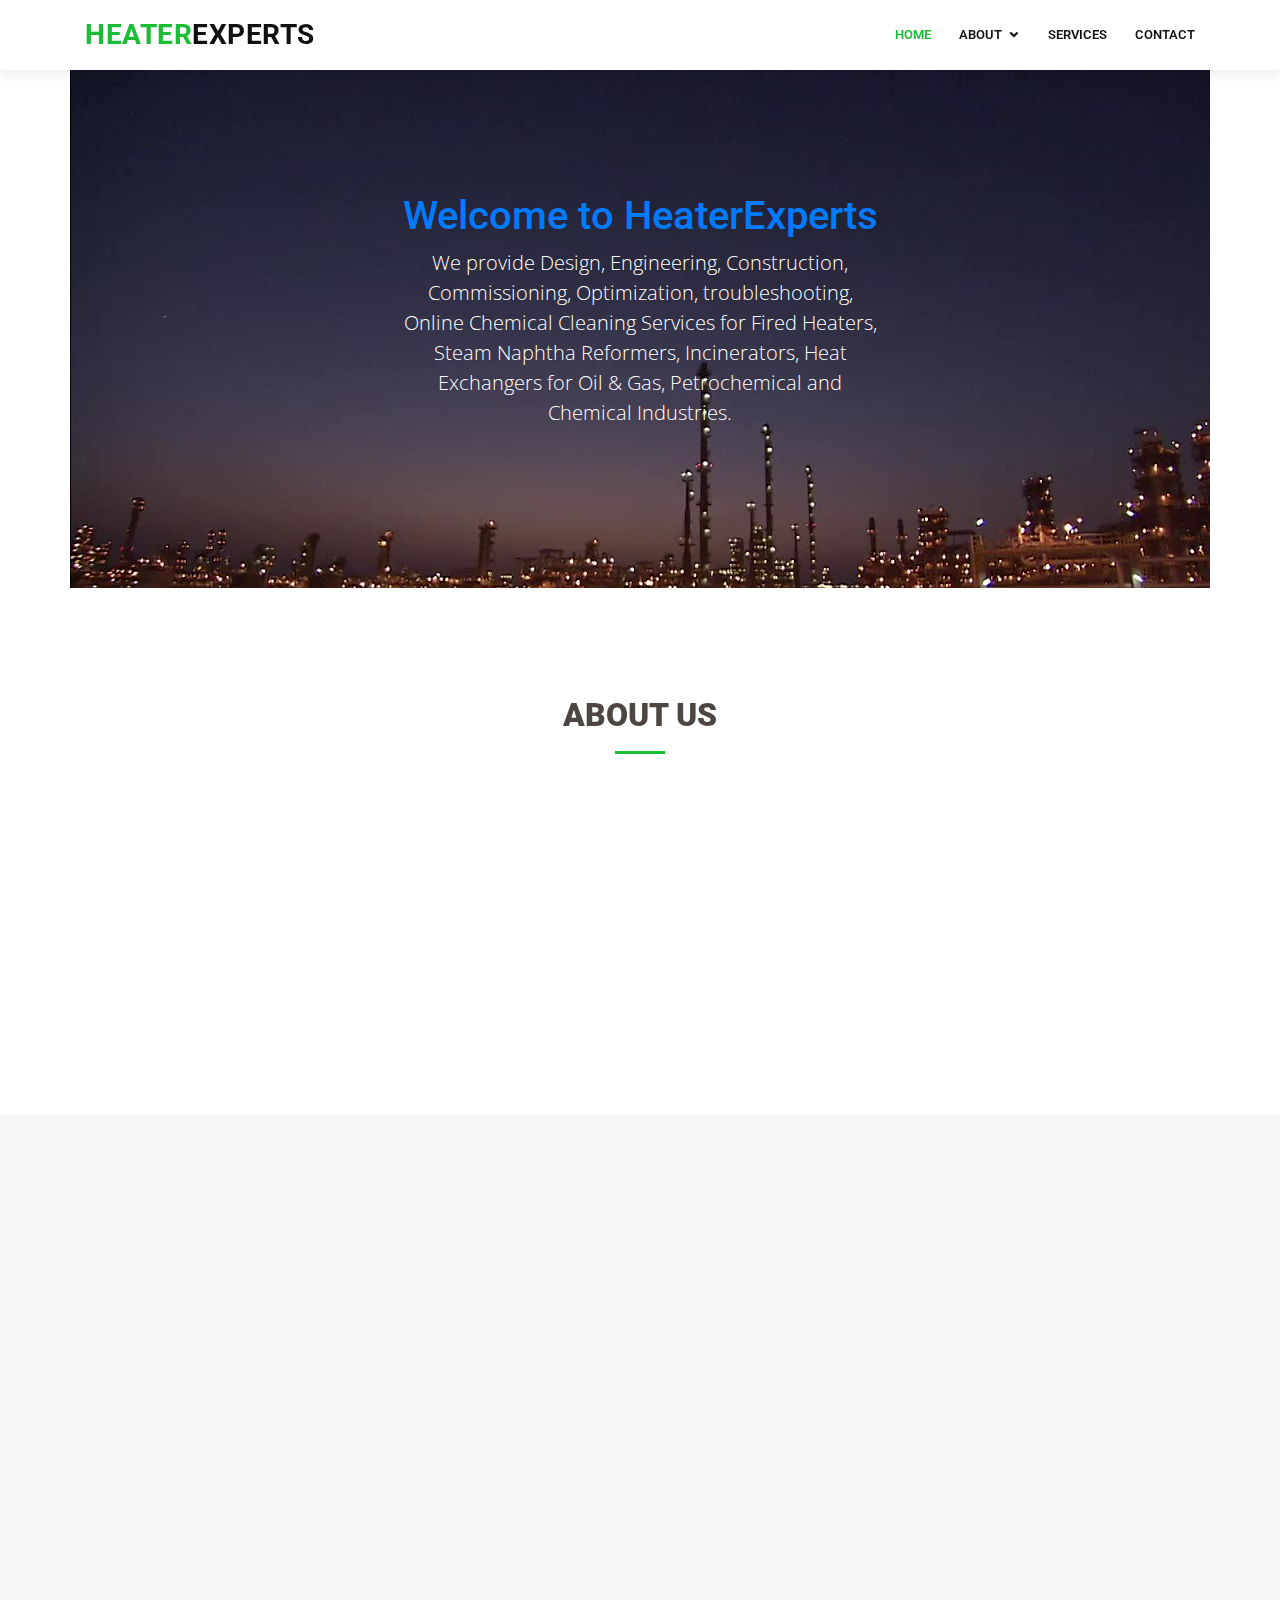
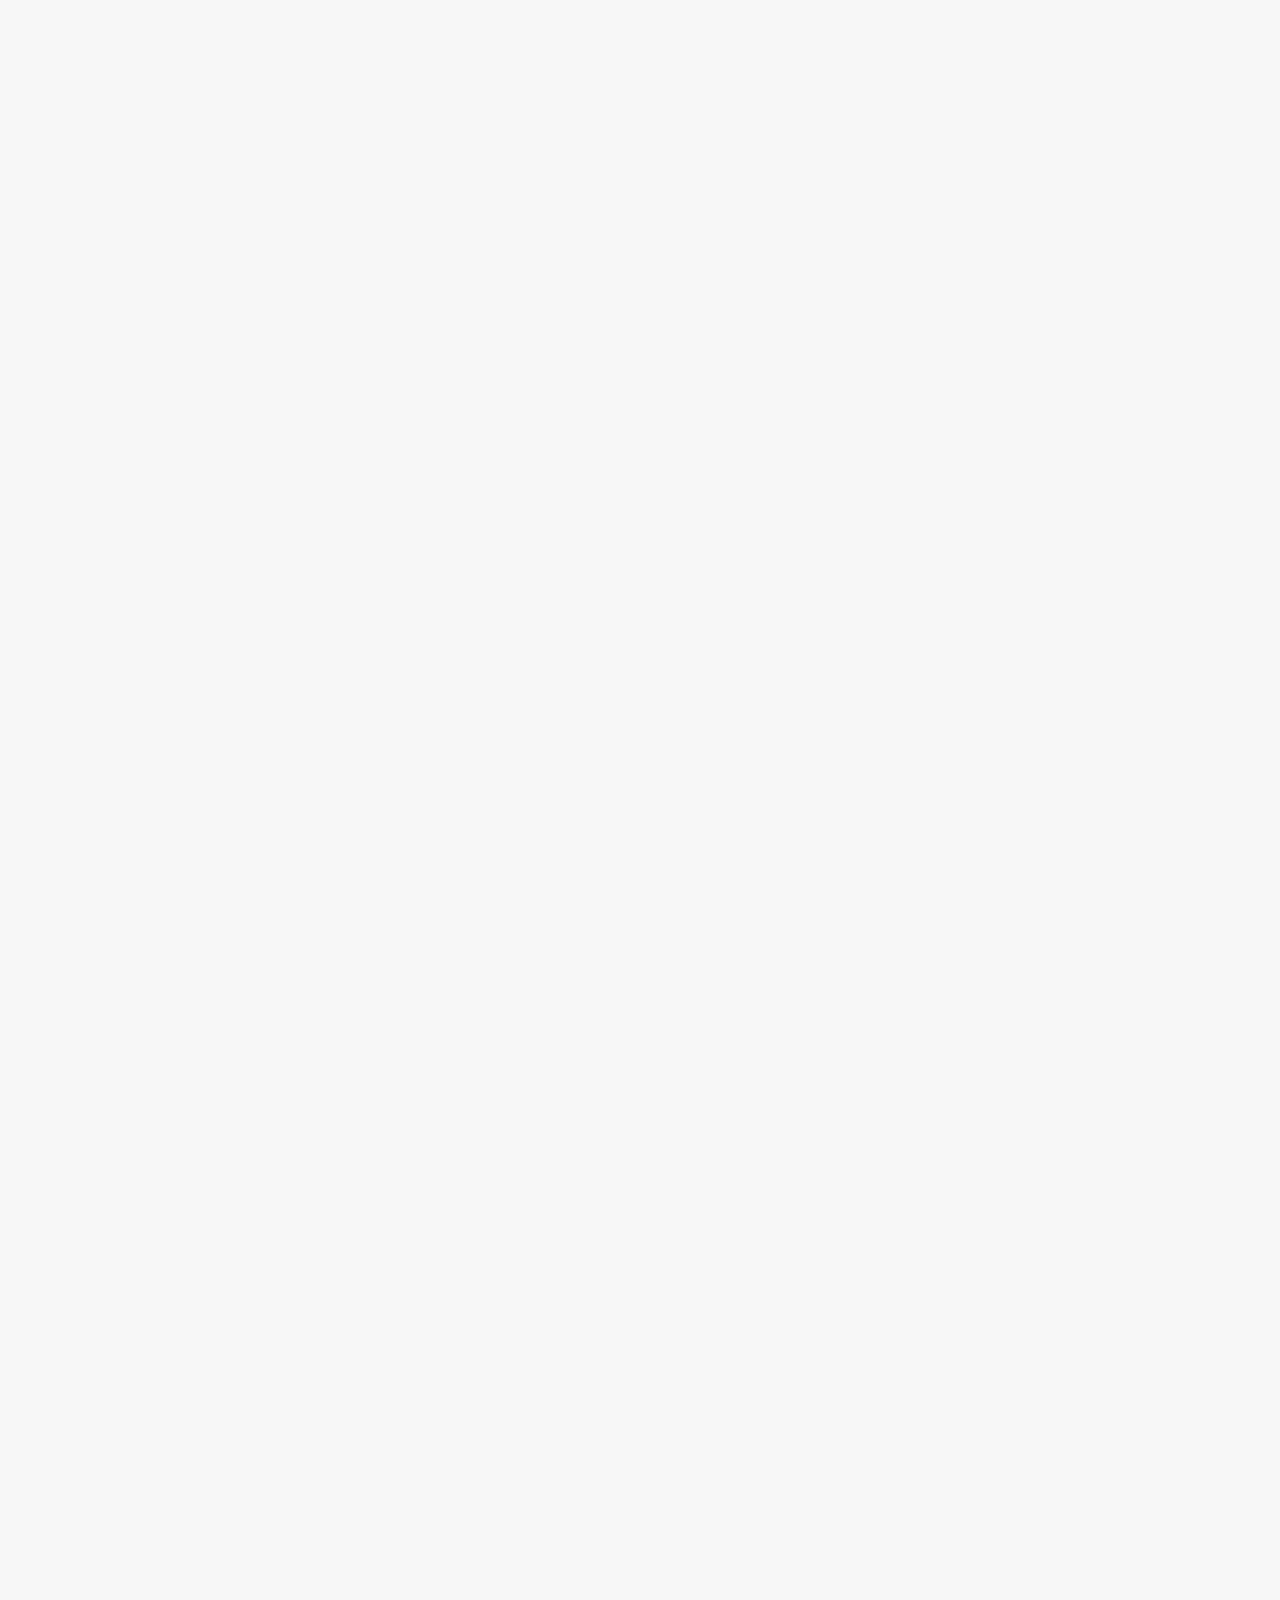
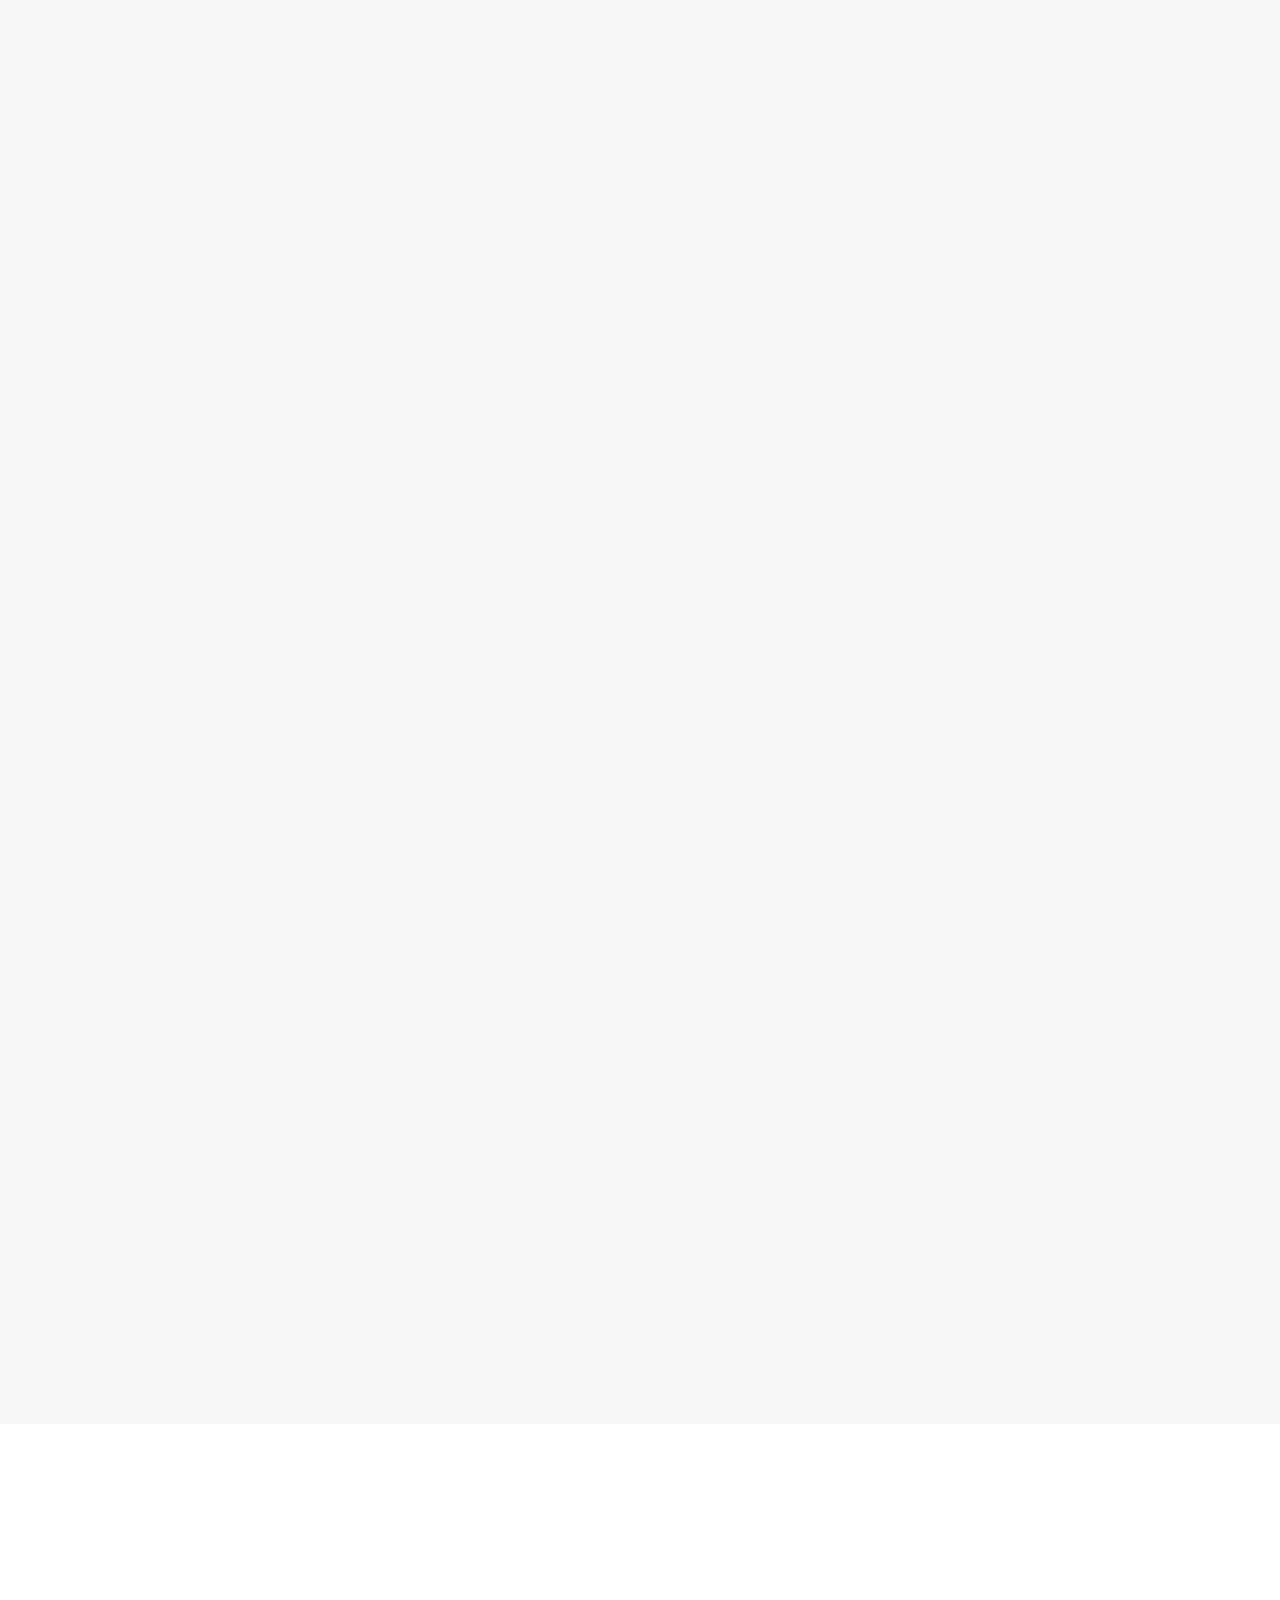
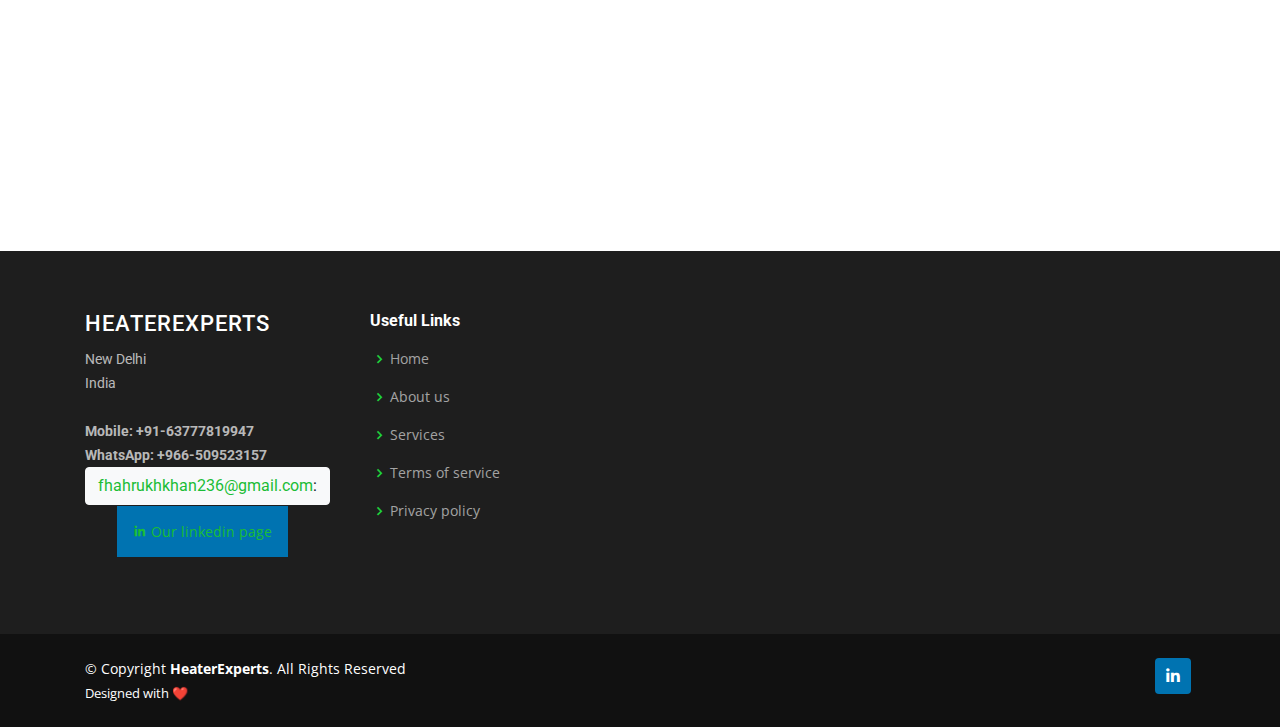
==== commit 01c23d4b: "Final work" ====
--- a/index.html
+++ b/index.html
@@ -1,370 +1,507 @@
 <!DOCTYPE html>
 <html lang="en">
-
-<head>
-  <meta charset="utf-8">
-  <meta content="width=device-width, initial-scale=1.0" name="viewport">
-
-  <title>Heater Experts</title>
-  <meta content="Heater Experts" name="description">
-  <meta content="Heater Experts, FiredHeaterExperts, Fired Heater Experts Farooq Ali Khan" name="keywords">
-
-  <!-- Favicons -->
-  <link href="assets/img/favicon.png" rel="icon">
-  <link href="assets/img/apple-touch-icon.png" rel="apple-touch-icon">
-
-  <!-- Google Fonts -->
-  <link href="https://fonts.googleapis.com/css?family=Open+Sans:300,300i,400,400i,600,600i,700,700i|Roboto:300,300i,400,400i,500,500i,600,600i,700,700i|Poppins:300,300i,400,400i,500,500i,600,600i,700,700i" rel="stylesheet">
-
-  <!-- Vendor CSS Files -->
-  <link href="assets/vendor/bootstrap/css/bootstrap.min.css" rel="stylesheet">
-  <link href="assets/vendor/icofont/icofont.min.css" rel="stylesheet">
-  <link href="assets/vendor/boxicons/css/boxicons.min.css" rel="stylesheet">
-  <link href="assets/vendor/animate.css/animate.min.css" rel="stylesheet">
-  <link href="assets/vendor/venobox/venobox.css" rel="stylesheet">
-  <link href="assets/vendor/owl.carousel/assets/owl.carousel.min.css" rel="stylesheet">
-  <link href="assets/vendor/aos/aos.css" rel="stylesheet">
-  <link href="assets/vendor/remixicon/remixicon.css" rel="stylesheet">
-
-  <!-- Template Main CSS File -->
-  <link href="assets/css/style.css" rel="stylesheet">
-
- 
-</head>
-
-<body>
-
-  <!-- ======= Header ======= -->
-  <header id="header" class="fixed-top">
-    <div class="container d-flex align-items-center">
-
-      <h1 class="logo mr-auto"><a href="index.html"><span>Heater</span>Experts</a></h1>
-      <!-- Uncomment below if you prefer to use an image logo -->
-      <!-- <a href="index.html" class="logo mr-auto"><img src="assets/img/logo.png" alt="" class="img-fluid"></a>-->
-
-      <nav class="nav-menu d-none d-lg-block">
-        <ul>
-          <li class="active"><a href="index.html">Home</a></li>
-
-          <li class="drop-down"><a href="">About</a>
-            <ul>
-              <li><a href="#about-us">About Us</a></li>
-              
-            </ul>
-          </li>
-
-          <li><a href="#services">Services</a></li>
-          <li><a href="#footer">Contact</a></li>
-
-        </ul>
-      </nav><!-- .nav-menu -->
-
-      <!-- <div class="header-social-links">
+  <head>
+    <meta charset="utf-8" />
+    <meta content="width=device-width, initial-scale=1.0" name="viewport" />
+
+    <title>Heater Experts</title>
+    <meta content="Heater Experts" name="description" />
+    <meta
+      content="Heater Experts, FiredHeaterExperts, Fired Heater Experts Farooq Ali Khan"
+      name="keywords"
+    />
+
+    <!-- Favicons -->
+    <link href="assets/img/favicon.png" rel="icon" />
+    <link href="assets/img/apple-touch-icon.png" rel="apple-touch-icon" />
+
+    <!-- Google Fonts -->
+    <link
+      href="https://fonts.googleapis.com/css?family=Open+Sans:300,300i,400,400i,600,600i,700,700i|Roboto:300,300i,400,400i,500,500i,600,600i,700,700i|Poppins:300,300i,400,400i,500,500i,600,600i,700,700i"
+      rel="stylesheet"
+    />
+
+    <!-- Vendor CSS Files -->
+    <link
+      href="assets/vendor/bootstrap/css/bootstrap.min.css"
+      rel="stylesheet"
+    />
+    <link href="assets/vendor/icofont/icofont.min.css" rel="stylesheet" />
+    <link href="assets/vendor/boxicons/css/boxicons.min.css" rel="stylesheet" />
+    <link href="assets/vendor/animate.css/animate.min.css" rel="stylesheet" />
+    <link href="assets/vendor/venobox/venobox.css" rel="stylesheet" />
+    <link
+      href="assets/vendor/owl.carousel/assets/owl.carousel.min.css"
+      rel="stylesheet"
+    />
+    <link href="assets/vendor/aos/aos.css" rel="stylesheet" />
+    <link href="assets/vendor/remixicon/remixicon.css" rel="stylesheet" />
+
+    <!-- Template Main CSS File -->
+    <link href="assets/css/style.css" rel="stylesheet" />
+  </head>
+
+  <body>
+    <!-- ======= Header ======= -->
+    <header id="header" class="fixed-top">
+      <div class="container d-flex align-items-center">
+        <h1 class="logo mr-auto">
+          <a href="index.html"><span>Heater</span>Experts</a>
+        </h1>
+        <!-- Uncomment below if you prefer to use an image logo -->
+        <!-- <a href="index.html" class="logo mr-auto"><img src="assets/img/logo.png" alt="" class="img-fluid"></a>-->
+
+        <nav class="nav-menu d-none d-lg-block">
+          <ul>
+            <li class="active"><a href="index.html">Home</a></li>
+
+            <li class="drop-down">
+              <a href="#about-us">About</a>
+              <ul>
+                <li><a href="#about-us">About Us</a></li>
+              </ul>
+            </li>
+
+            <li><a href="#services">Services</a></li>
+            <li><a href="#footer">Contact</a></li>
+          </ul>
+        </nav>
+        <!-- .nav-menu -->
+
+        <!-- <div class="header-social-links">
         <a href="#" class="twitter"><i class="icofont-twitter"></i></a>
         <a href="#" class="facebook"><i class="icofont-facebook"></i></a>
         <a href="#" class="instagram"><i class="icofont-instagram"></i></a>
         <a href="#" class="linkedin"><i class="icofont-linkedin"></i></i></a>
       </div> -->
-
-    </div>
-  </header><!-- End Header -->
-
-  <!-- ======= Hero Section ======= -->
-
-
-    <section id="hero" class=" my-5 py-5 text-center container" style="background-image: url(imgs/Home.jpeg);">
-      <div class="row m-5 py-lg-5" >
-        <div class="col-lg-6 col-md-8 mx-auto" >
+      </div>
+    </header>
+    <!-- End Header -->
+
+    <!-- ======= Hero Section ======= -->
+
+    <section
+      id="hero"
+      class="my-5 py-5 text-center container"
+      style="background-image: url(imgs/Home.jpeg)"
+    >
+      <div class="row m-5 py-lg-5">
+        <div class="col-lg-6 col-md-8 mx-auto">
           <h1 class="fw-light text-primary">Welcome to HeaterExperts</h1>
           <p class="lead text-white">
-            We provide Design, Engineering, Construction, Commissioning, Optimization, troubleshooting, Online Chemical Cleaning Services for Fired Heaters, Steam Naphtha Reformers, Incinerators, Heat Exchangers for Oil & Gas, Petrochemical and Chemical Industries.
+            We provide Design, Engineering, Construction, Commissioning,
+            Optimization, troubleshooting, Online Chemical Cleaning Services for
+            Fired Heaters, Steam Naphtha Reformers, Incinerators, Heat
+            Exchangers for Oil & Gas, Petrochemical and Chemical Industries.
           </p>
-          
         </div>
       </div>
-   
-
-  </section>
-  
-     
-
-  <main id="main">
-
-    <!-- ======= About Us Section ======= -->
-    <section id="about-us" class="about-us">
-      <div class="container"  data-aos="fade-up">
-
-        <div class="section-title">
-          <h2> <strong>About Us</strong> </h2>
-        </div>
-
-        <div class="row content">
-          <div class="col-lg-6 text-center" data-aos="fade-right">
-            <img  class = 'image-fluid' src="/imgs/AboutUs.jpeg" alt="about-us image">
-          </div>
-          <div class="col-lg-6 pt-4 pt-lg-0" data-aos="fade-left">
+    </section>
+
+    <main id="main">
+      <!-- ======= About Us Section ======= -->
+      <section id="about-us" class="about-us">
+        <div class="container" data-aos="fade-up">
+          <div class="section-title">
+            <h2><strong>About Us</strong></h2>
+          </div>
+
+          <div class="row content">
+            <div class="col-lg-6 text-center" data-aos="fade-right">
+              <img
+                class="image-fluid"
+                src="/imgs/AboutUs.jpeg"
+                alt="about-us image"
+              />
+            </div>
+            <div class="col-lg-6 pt-4 pt-lg-0" data-aos="fade-left">
+              <p>We deal in following Equipments:-</p>
+              <ul>
+                <li><i class="ri-check-double-line"></i> Fired Heaters</li>
+                <li>
+                  <i class="ri-check-double-line"></i> Steam Naptha Reformers
+                </li>
+                <li><i class="ri-check-double-line"></i> Incinerators</li>
+                <li><i class="ri-check-double-line"></i> Heat Exchangers</li>
+                <li><i class="ri-check-double-line"></i> Burners</li>
+              </ul>
+            </div>
+          </div>
+        </div>
+      </section>
+      <!-- End About Us Section -->
+
+      <!-- ======= Services Section ======= -->
+      <section id="services" class="services section-bg">
+        <div class="container" data-aos="fade-up">
+          <div class="section-title">
+            <h2><strong>Services</strong></h2>
             <p>
-              We deal in following Equipments:-
+              Heater Experts provides these services for design, engineering and
+              supply of fired heaters:
             </p>
-            <ul>
-              <li><i class="ri-check-double-line"></i> Fired Heaters</li>
-              <li><i class="ri-check-double-line"></i> Steam Naptha Reformers</li>
-              <li><i class="ri-check-double-line"></i> Incinerators</li>
-              <li><i class="ri-check-double-line"></i> Heat Exchangers</li>
-              <li><i class="ri-check-double-line"></i> Burners</li>
-            </ul>
-            
-          </div>
-        </div>
-
-      </div>
-    </section><!-- End About Us Section -->
-
-
-   
-   
-
-    <!-- ======= Services Section ======= -->
-    <section id="services" class="services section-bg">
-      <div class="container" data-aos="fade-up">
-
-        <div class="section-title">
-          <h2>Services</strong></h2>
-          <p>Heater Experts provides these services for design, engineering and supply of fired heaters: </p>
-        </div>
-
-        <div class="row">
-          <div class="col-md-6 d-flexalign-items-stretch mt-4 mb-4 mt-lg-0" data-aos="zoom-in" data-aos-delay="300">
-            <div class="card">
-              <div class="card-body">
-                <h3 class="card-title">(1) New Furnaces</h3>
-                
-                <ol class="list-group">
-                  <li class="list-group-item"> <strong>Engineering </strong>· Thermal Design and Modeling of New Fired Heaters · Development of API Data Sheets · Mechanical Design · Pressure Parts Design · GA Drawings </li>
-                  <li class="list-group-item"> <strong>Procurement  </strong> · Material Requisitions and Engineering Specifications. · Vendor Bid Evaluation · Purchase Requisitions  </li>
-                  <li class="list-group-item"> <strong>Project Management   </strong> · Planning and Scheduling · Project Monitoring  · Project Progress Report · Vendor Coordination/Follow Up with Client. </li>
-                  <li class="list-group-item"> <strong>Fabrication  </strong> ·  </li>
-                  <li class="list-group-item"> <strong>Site Services  </strong> · Job Walk with Erection Contractors · Erection Supervision · Heater Start-Up/Commissioning  </li>
-                </ol>
+          </div>
+
+          <div class="row">
+            <div
+              class="col-md-6 d-flexalign-items-stretch mt-4 mb-4 mt-lg-0"
+              data-aos="zoom-in"
+              data-aos-delay="300"
+            >
+              <div class="card">
+                <div class="card-body">
+                  <h3 class="card-title">(1) New Furnaces</h3>
+
+                  <ol class="list-group">
+                    <li class="list-group-item">
+                      <strong>Engineering </strong>· Thermal Design and Modeling
+                      of New Fired Heaters · Development of API Data Sheets ·
+                      Mechanical Design · Pressure Parts Design · GA Drawings
+                    </li>
+                    <li class="list-group-item">
+                      <strong>Procurement </strong> · Material Requisitions and
+                      Engineering Specifications. · Vendor Bid Evaluation ·
+                      Purchase Requisitions
+                    </li>
+                    <li class="list-group-item">
+                      <strong>Project Management </strong> · Planning and
+                      Scheduling · Project Monitoring · Project Progress Report
+                      · Vendor Coordination/Follow Up with Client.
+                    </li>
+                    <li class="list-group-item">
+                      <strong>Fabrication </strong> ·
+                    </li>
+                    <li class="list-group-item">
+                      <strong>Site Services </strong> · Job Walk with Erection
+                      Contractors · Erection Supervision · Heater
+                      Start-Up/Commissioning
+                    </li>
+                  </ol>
+                </div>
+                <img
+                  class="card-img-bottom"
+                  style="height: 400px"
+                  src="imgs/NewFurnance1.jpeg"
+                  alt="NewFurnance1"
+                />
               </div>
-              <img class="card-img-bottom" style="height: 400px;" src="imgs/NewFurnance1.jpeg" alt="NewFurnance1">
-            </div>
-          </div>
-          <div class="col-md-6 d-flexalign-items-stretch mt-4 mt-lg-0" data-aos="zoom-in" data-aos-delay="300">
-            <div class="card">
-              <div class="card-body">
-                <h3 class="card-title">(2) Revamping/Debottlenecking Services </h3>
-                <p>Typical Revamp services provided by Heater Experts are following:</p>
-                
-                <ol class="list-group list-group-numbered">
-                  <li class="list-group-item"> Modification in Convection Section </li>
-                  <li class="list-group-item"> Addition of APH System </li>
-                  <li class="list-group-item"> Addition of Waste Heat Boiler </li>
-                  <li class="list-group-item"> Replacement of Burners for higher capacity or different fuel
-                  </li>
-                  <li class="list-group-item"> Complete unit replacement during Turnarounds
-                  </li>
-                  
-                </ol>
+            </div>
+            <div
+              class="col-md-6 d-flexalign-items-stretch mt-4 mt-lg-0"
+              data-aos="zoom-in"
+              data-aos-delay="300"
+            >
+              <div class="card">
+                <div class="card-body">
+                  <h3 class="card-title">
+                    (2) Revamping/Debottlenecking Services
+                  </h3>
+                  <p>
+                    Typical Revamp services provided by Heater Experts are
+                    following:
+                  </p>
+
+                  <ol class="list-group list-group-numbered">
+                    <li class="list-group-item">
+                      Modification in Convection Section
+                    </li>
+                    <li class="list-group-item">Addition of APH System</li>
+                    <li class="list-group-item">
+                      Addition of Waste Heat Boiler
+                    </li>
+                    <li class="list-group-item">
+                      Replacement of Burners for higher capacity or different
+                      fuel
+                    </li>
+                    <li class="list-group-item">
+                      Complete unit replacement during Turnarounds
+                    </li>
+                  </ol>
+                </div>
+                <img
+                  class="card-img-bottom"
+                  src="/imgs/4.2Revamping.jpeg"
+                  alt="NewFurnance1"
+                />
               </div>
-              <img class="card-img-bottom" src="/imgs/4.2Revamping.jpeg" alt="NewFurnance1">
-            </div>
-          </div>
-          <div class="col-md-6 d-flexalign-items-stretch mt-4 mt-lg-0" data-aos="zoom-in" data-aos-delay="300">
-            <div class="card">
-              <div class="card-body">
-                <h3 class="card-title">(3) Design & Engineering Study </h3>
-                <p class="card-text">Fired Heaters are designed to operate smoothly and to have a minimum life expectancy of 25 years. However actual operating conditions may vary from design due to various factors like feedstock change, design defects etc.
-                </p>
-                <p class="card-text">
-                  Heater Experts will provide a detailed diagnostic report and recommend areas of improvement (both CAPEX and OPEX).
-
-                </p>
+            </div>
+            <div
+              class="col-md-6 d-flexalign-items-stretch mt-4 mt-lg-0"
+              data-aos="zoom-in"
+              data-aos-delay="300"
+            >
+              <div class="card">
+                <div class="card-body">
+                  <h3 class="card-title">(3) Design & Engineering Study</h3>
+                  <p class="card-text">
+                    Fired Heaters are designed to operate smoothly and to have a
+                    minimum life expectancy of 25 years. However actual
+                    operating conditions may vary from design due to various
+                    factors like feedstock change, design defects etc.
+                  </p>
+                  <p class="card-text">
+                    Heater Experts will provide a detailed diagnostic report and
+                    recommend areas of improvement (both CAPEX and OPEX).
+                  </p>
+                </div>
+                <img
+                  class="card-img-bottom"
+                  src="imgs/4.3Design.jpeg"
+                  alt="Design"
+                />
               </div>
-              <img class="card-img-bottom" src="imgs/4.3Design.jpeg" alt="Design">
-            </div>
-          </div>
-          <div class="col-md-6">
-            <div class="card">
-              <div class="card-body">
-                <h5 class="card-title"></h5>
-                <p class="card-text">With supporting text below as a natural lead-in to additional content.</p>
-                
+            </div>
+            <div
+              class="col-md-6 d-flexalign-items-stretch mt-4 mt-lg-0"
+              data-aos="zoom-in"
+              data-aos-delay="300"
+            >
+              <div class="card">
+                <div class="card-body">
+                  <h3 class="card-title">(4) Start-up & Dry Out:</h3>
+                  <p class="card-text">
+                    Proper dry out is required to ensure smooth start up and
+                    elongated life expectancy of fired heater.
+                  </p>
+                  <p class="card-text">
+                    Heater Experts will provide their commissioning service to
+                    client so that start-up and dry out is carried out as per
+                    standard recommendations.
+                  </p>
+                </div>
+                <img class="card-img-bottom" src="imgs/4.4.jpeg" alt="Design" />
               </div>
             </div>
           </div>
-        </div>
-
-        <div class="row">
-
-          <div class="col-md-6 d-flexalign-items-stretch mt-4 mt-lg-0" data-aos="zoom-in" data-aos-delay="300">
-            <h1>(1) New Furnaces</h1>
-            <ol class="list-group">
-              <li class="list-group-item"> <strong>Engineering </strong>· Thermal Design and Modeling of New Fired Heaters · Development of API Data Sheets · Mechanical Design · Pressure Parts Design · GA Drawings </li>
-              <li class="list-group-item"> <strong>Procurement  </strong> · Material Requisitions and Engineering Specifications. · Vendor Bid Evaluation · Purchase Requisitions  </li>
-              <li class="list-group-item"> <strong>Project Management   </strong> · Planning and Scheduling · Project Monitoring  · Project Progress Report · Vendor Coordination/Follow Up with Client. </li>
-              <li class="list-group-item"> <strong>Fabrication  </strong> ·  </li>
-              <li class="list-group-item"> <strong>Site Services  </strong> · Job Walk with Erection Contractors · Erection Supervision · Heater Start-Up/Commissioning  </li>
-              <li class="list-group-item"> <img class="img-fluid" src="/imgs/NewFurnance1.jpeg" alt="NewFurnance1"></li>
-            </ol>
-
-          </div>
-          <div class="col-md-6 d-flexalign-items-stretch mt-4 mt-lg-0" data-aos="zoom-in" data-aos-delay="300">
-            <h1>(1) New Furnaces</h1>
-            <ol class="list-group">
-              <li class="list-group-item"> <strong>Engineering </strong>· Thermal Design and Modeling of New Fired Heaters · Development of API Data Sheets · Mechanical Design · Pressure Parts Design · GA Drawings </li>
-              <li class="list-group-item"> <strong>Procurement  </strong> · Material Requisitions and Engineering Specifications. · Vendor Bid Evaluation · Purchase Requisitions  </li>
-              <li class="list-group-item"> <strong>Project Management   </strong> · Planning and Scheduling · Project Monitoring  · Project Progress Report · Vendor Coordination/Follow Up with Client. </li>
-            </ol>
-
-          </div>
-    
-          <div class="col-lg-4 col-md-6 d-flex align-items-stretch mt-4 mt-lg-0" data-aos="zoom-in" data-aos-delay="300">
-            <div class="icon-box iconbox-pink">
-              <h4><a href="">Engineering</a></h4>
-              <p>Thermal Design and Modeling of New Fired Heaters · Development of API Data Sheets · Mechanical Design · Pressure Parts Design · GA Drawings </p>
-            </div>
-          </div>
-          <div class="col-lg-4 col-md-6 d-flex align-items-stretch mt-4 mt-lg-0" data-aos="zoom-in" data-aos-delay="300">
+
+          <!-- <div class="col-lg-4 col-md-6 d-flex align-items-stretch mt-4 mt-lg-0" data-aos="zoom-in" data-aos-delay="300">
             <div class="icon-box iconbox-pink">
               <h4><a href="">Procurement</a></h4>
               <p>Material Requisitions and Engineering Specifications. · Vendor Bid Evaluation · Purchase Requisitions</p>
             </div>
-          </div>
-          <div class="col-lg-4 col-md-6 d-flex align-items-stretch mt-4 mt-lg-0" data-aos="zoom-in" data-aos-delay="300">
-            <div class="icon-box iconbox-pink">
-              <h4><a href="">Project Management</a></h4>
-              <p>Planning and Scheduling · Project Monitoring  · Project Progress Report · Vendor Coordination/Follow Up with Client 
+          </div> -->
+        </div>
+      </section>
+      <!-- End Services Section -->
+
+      <!-- 5th Section -->
+      <section id="services" class="services section-bg">
+        <div class="container" data-aos="fade-up">
+          <div class="section-title">
+            <h2>
+              <strong> Fired Heater Software (Design & Operation):</strong>
+            </h2>
+          </div>
+
+          <div class="row">
+            <div class="col">
+              <div class="card">
+                <div class="card-body">
+                  <div class="card-header">
+                    Heater Experts owns below Fired Heater Software:
+                  </div>
+                  <ol class="list-group list-group-flush">
+                    <li class="list-group-item">Fuel Combustion Calculation</li>
+                    <li class="list-group-item">Radiant Section Design</li>
+                    <li class="list-group-item">Convection Section Design</li>
+                    <li class="list-group-item">Stack Design</li>
+                    <li class="list-group-item">Burner Design</li>
+                    <li class="list-group-item">Refractory Design</li>
+                    <li class="list-group-item">Heat Loss Calculation</li>
+                    <li class="list-group-item">Pressure Drop Calculation</li>
+                    <li class="list-group-item">
+                      Tube Size and Thickness Design
+                    </li>
+                    <li class="list-group-item">Acid Dew Point Calculation</li>
+                    <li class="list-group-item">
+                      Fired Heater Operation Performance Calculation (for
+                      Operators)
+                    </li>
+                  </ol>
+                </div>
+              </div>
+            </div>
+          </div>
+        </div>
+      </section>
+
+      <!-- 6th Section -->
+      <section id="services" class="services section-bg">
+        <div class="container" data-aos="fade-up">
+          <div class="section-title">
+            <h2><strong> Fired Heater online Chemical Cleaning:</strong></h2>
+          </div>
+
+          <div class="row">
+            <div class="col">
+              <div class="card">
+                <div class="card-body">
+                  <h3 class="card-title">
+                    Heater Experts provides chemical, technology and machinery
+                    for Furnace Online Cleaning to end users and cleaning
+                    company.
+                  </h3>
+                  <div class="card-header">
+                    Benefits of Online Chemical Cleaning:
+                  </div>
+                  <ol class="list-group list-group-flush">
+                    <li class="list-group-item">
+                      The cleaning of the boiler/furnace is carried out on line
+                      without an unscheduled shutdown.
+                    </li>
+                    <li class="list-group-item">Improved energy efficiency.</li>
+                    <li class="list-group-item">
+                      Restoration of lost capacity.
+                    </li>
+                    <li class="list-group-item">Reduced corrosion.</li>
+                    <li class="list-group-item">
+                      Increased interval between shutdowns, therefore providing
+                      greater system availability.
+                    </li>
+                    <li class="list-group-item">
+                      Reduced cleaning time when shutdowns are taken.
+                    </li>
+                    <li class="list-group-item">
+                      Improved safety since the equipment’s operation is
+                      restored to prescribed design parameters.
+                    </li>
+                    <li class="list-group-item">
+                      Minimization of the requirement of desuperheating sprays.
+                    </li>
+                    <li class="list-group-item">
+                      Reduced power consumption of FD and ID fans, since fouling
+                      increases pressure drops and therefore fan power
+                      requirement.
+                    </li>
+                  </ol>
+                </div>
+              </div>
+            </div>
+          </div>
+        </div>
+      </section>
+
+      <!-- ======= Our Clients Section ======= -->
+      <section id="clients" class="clients">
+        <div class="container" data-aos="fade-up">
+          <div class="section-title">
+            <h2>Our Current Client list is as below:-</h2>
+          </div>
+          <ol class="list-group list-group-numbered">
+            <li class="list-group-item">Al Arabia Company, Jordan</li>
+            <li class="list-group-item">Aqua Refinery Ltd., Bangladesh</li>
+            <li class="list-group-item">Equifinery Company Ltd. , China</li>
+            <li class="list-group-item">Chemcleanzio Pvt. Ltd, India</li>
+          </ol>
+
+          <div
+            class="row no-gutters clients-wrap clearfix"
+            data-aos="fade-up"
+          ></div>
+        </div>
+      </section>
+      <!-- End Our Clients Section -->
+    </main>
+    <!-- End #main -->
+
+    <!-- ======= Footer ======= -->
+    <footer id="footer">
+      <div class="footer-top">
+        <div class="container">
+          <div class="row">
+            <div class="col-lg-3 col-md-6 footer-contact">
+              <h3>HeaterExperts</h3>
+              <p>
+                New Delhi<br />
+                India <br /><br />
+                <strong>Mobile: +91-63777819947</strong> <br />
+                <strong>WhatsApp: +966-509523157</strong> <br />
+                <button class="btn btn-light">
+                  <a href="mailto:fhahrukhkhan236@gmail.com"
+                    >fhahrukhkhan236@gmail.com</a
+                  >:
+                </button>
+                <br />
+                <div class="  p-3 pt-md-0 m-3">
+                  <a
+                  class='p-3 mt-2'
+                    style="background-color: #0073b1"
+                    href="https://www.linkedin.com/company/heaterexperts/"
+                    class="linkedin"
+                    ><i class="bx bxl-linkedin"></i> Our linkedin page</a>
+                </div>
               </p>
             </div>
-          </div>
-          <div class="col-lg-4 col-md-6 d-flex align-items-stretch mt-4 mt-lg-0" data-aos="zoom-in" data-aos-delay="300">
-            <div class="icon-box iconbox-pink">
-              
-              <h4><a href="">Fabrication</a></h4>
-              <p>Fabrication of all equipments used in the process.
-              </p>
-            </div>
-          </div>
-
-          <div class="col-lg-4 col-md-6 d-flex align-items-stretch mt-4" data-aos="zoom-in" data-aos-delay="100">
-            <div class="icon-box iconbox-yellow">
-             
-              <h4><a href="">Site Services </a></h4>
-              <p>Job Walk with Erection Contractors · Erection Supervision · Heater Start-Up/Commissioning 
-              </p>
-            </div>
-          </div>
-
-      
-
-   
-
-        </div>
-
+
+            <div class="col-lg-2 col-md-6 footer-links">
+              <h4>Useful Links</h4>
+              <ul>
+                <li>
+                  <i class="bx bx-chevron-right"></i> <a href="#">Home</a>
+                </li>
+                <li>
+                  <i class="bx bx-chevron-right"></i>
+                  <a href="#about-us">About us</a>
+                </li>
+                <li>
+                  <i class="bx bx-chevron-right"></i>
+                  <a href="#services">Services</a>
+                </li>
+                <li>
+                  <i class="bx bx-chevron-right"></i>
+                  <a href="#">Terms of service</a>
+                </li>
+                <li>
+                  <i class="bx bx-chevron-right"></i>
+                  <a href="#">Privacy policy</a>
+                </li>
+              </ul>
+            </div>
+          </div>
+        </div>
       </div>
-    </section><!-- End Services Section -->
-
-    
-
-    <!-- ======= Our Clients Section ======= -->
-    <section id="clients" class="clients">
-      <div class="container" data-aos="fade-up">
-
-        <div class="section-title">
-          <h2>Our Clients</h2>
-        </div>
-        <ol class="list-group list-group-numbered">
-          <li class="list-group-item">Al Arabia Company, Jordan</li>
-          <li class="list-group-item">Aqua Refinery Ltd., Bangladesh</li>
-          <li class="list-group-item">Equifinery Company Ltd. , China</li>
-          <li class="list-group-item">Chemcleanzio Pvt. Ltd, India
-          </li>
-        </ol>
-
-        <div class="row no-gutters clients-wrap clearfix" data-aos="fade-up">
-        </div>
-
+
+      <div class="container d-md-flex py-4">
+        <div class="mr-md-auto text-center text-md-left">
+          <div class="copyright">
+            &copy; Copyright <strong><span>HeaterExperts</span></strong
+            >. All Rights Reserved
+          </div>
+          <div class="credits">
+            <!-- All the links in the footer should remain intact. -->
+            <!-- You can delete the links only if you purchased the pro version. -->
+            <!-- Licensing information: https://bootstrapmade.com/license/ -->
+            <!-- Purchase the pro version with working PHP/AJAX contact form: https://bootstrapmade.com/company-free-html-bootstrap-template/ -->
+            Designed with ❤️
+          </div>
+        </div>
+        <div class="social-links text-center text-md-right pt-3 pt-md-0">
+          <a
+            style="background-color: #0073b1"
+            href="https://www.linkedin.com/company/heaterexperts/"
+            class="linkedin"
+            ><i class="bx bxl-linkedin"></i
+          ></a>
+        </div>
       </div>
-    </section><!-- End Our Clients Section -->
-
-  </main><!-- End #main -->
-
-  <!-- ======= Footer ======= -->
-  <footer id="footer">
-
-    <div class="footer-top">
-      <div class="container">
-        <div class="row">
-
-          <div class="col-lg-3 col-md-6 footer-contact">
-            <h3>HeaterExperts</h3>
-            <p>
-              New Delhi<br>
-              India <br><br>
-              <strong>Mobile: +91-63777819947</strong> <br>
-              <strong>WhatsApp: +966-509523157</strong> <br>
-              <button class="btn btn-light"><a href="mailto:fhahrukhkhan236@gmail.com">fhahrukhkhan236@gmail.com</a>: </button> <br>
-            </p>
-          </div>
-
-          <div class="col-lg-2 col-md-6 footer-links">
-            <h4>Useful Links</h4>
-            <ul>
-              <li><i class="bx bx-chevron-right"></i> <a href="#">Home</a></li>
-              <li><i class="bx bx-chevron-right"></i> <a href="#about-us">About us</a></li>
-              <li><i class="bx bx-chevron-right"></i> <a href="#services">Services</a></li>
-              <li><i class="bx bx-chevron-right"></i> <a href="#">Terms of service</a></li>
-              <li><i class="bx bx-chevron-right"></i> <a href="#">Privacy policy</a></li>
-            </ul>
-          </div>
-
-          
-
-        
-
-        </div>
-      </div>
-    </div>
-
-    <div class="container d-md-flex py-4">
-
-      <div class="mr-md-auto text-center text-md-left">
-        <div class="copyright">
-          &copy; Copyright <strong><span>HeaterExperts</span></strong>. All Rights Reserved
-        </div>
-        <div class="credits">
-          <!-- All the links in the footer should remain intact. -->
-          <!-- You can delete the links only if you purchased the pro version. -->
-          <!-- Licensing information: https://bootstrapmade.com/license/ -->
-          <!-- Purchase the pro version with working PHP/AJAX contact form: https://bootstrapmade.com/company-free-html-bootstrap-template/ -->
-          Designed with ❤️
-        </div>
-      </div>
-      <div class="social-links text-center text-md-right pt-3 pt-md-0">
-    
-        <a href="https://www.linkedin.com/company/heaterexperts/" class="linkedin"><i class="bx bxl-linkedin"></i></a>
-      </div>
-    </div>
-  </footer><!-- End Footer -->
-
-  <a href="#" class="back-to-top"><i class="icofont-simple-up"></i></a>
-
-  <!-- Vendor JS Files -->
-  <script src="assets/vendor/jquery/jquery.min.js"></script>
-  <script src="assets/vendor/bootstrap/js/bootstrap.bundle.min.js"></script>
-  <script src="assets/vendor/jquery.easing/jquery.easing.min.js"></script>
-  <script src="assets/vendor/php-email-form/validate.js"></script>
-  <script src="assets/vendor/jquery-sticky/jquery.sticky.js"></script>
-  <script src="assets/vendor/isotope-layout/isotope.pkgd.min.js"></script>
-  <script src="assets/vendor/venobox/venobox.min.js"></script>
-  <script src="assets/vendor/waypoints/jquery.waypoints.min.js"></script>
-  <script src="assets/vendor/owl.carousel/owl.carousel.min.js"></script>
-  <script src="assets/vendor/aos/aos.js"></script>
-
-  <!-- Template Main JS File -->
-  <script src="assets/js/main.js"></script>
-
-</body>
-
-</html>+    </footer>
+    <!-- End Footer -->
+
+    <a href="#" class="back-to-top"><i class="icofont-simple-up"></i></a>
+
+    <!-- Vendor JS Files -->
+    <script src="assets/vendor/jquery/jquery.min.js"></script>
+    <script src="assets/vendor/bootstrap/js/bootstrap.bundle.min.js"></script>
+    <script src="assets/vendor/jquery.easing/jquery.easing.min.js"></script>
+    <script src="assets/vendor/php-email-form/validate.js"></script>
+    <script src="assets/vendor/jquery-sticky/jquery.sticky.js"></script>
+    <script src="assets/vendor/isotope-layout/isotope.pkgd.min.js"></script>
+    <script src="assets/vendor/venobox/venobox.min.js"></script>
+    <script src="assets/vendor/waypoints/jquery.waypoints.min.js"></script>
+    <script src="assets/vendor/owl.carousel/owl.carousel.min.js"></script>
+    <script src="assets/vendor/aos/aos.js"></script>
+
+    <!-- Template Main JS File -->
+    <script src="assets/js/main.js"></script>
+  </body>
+</html>
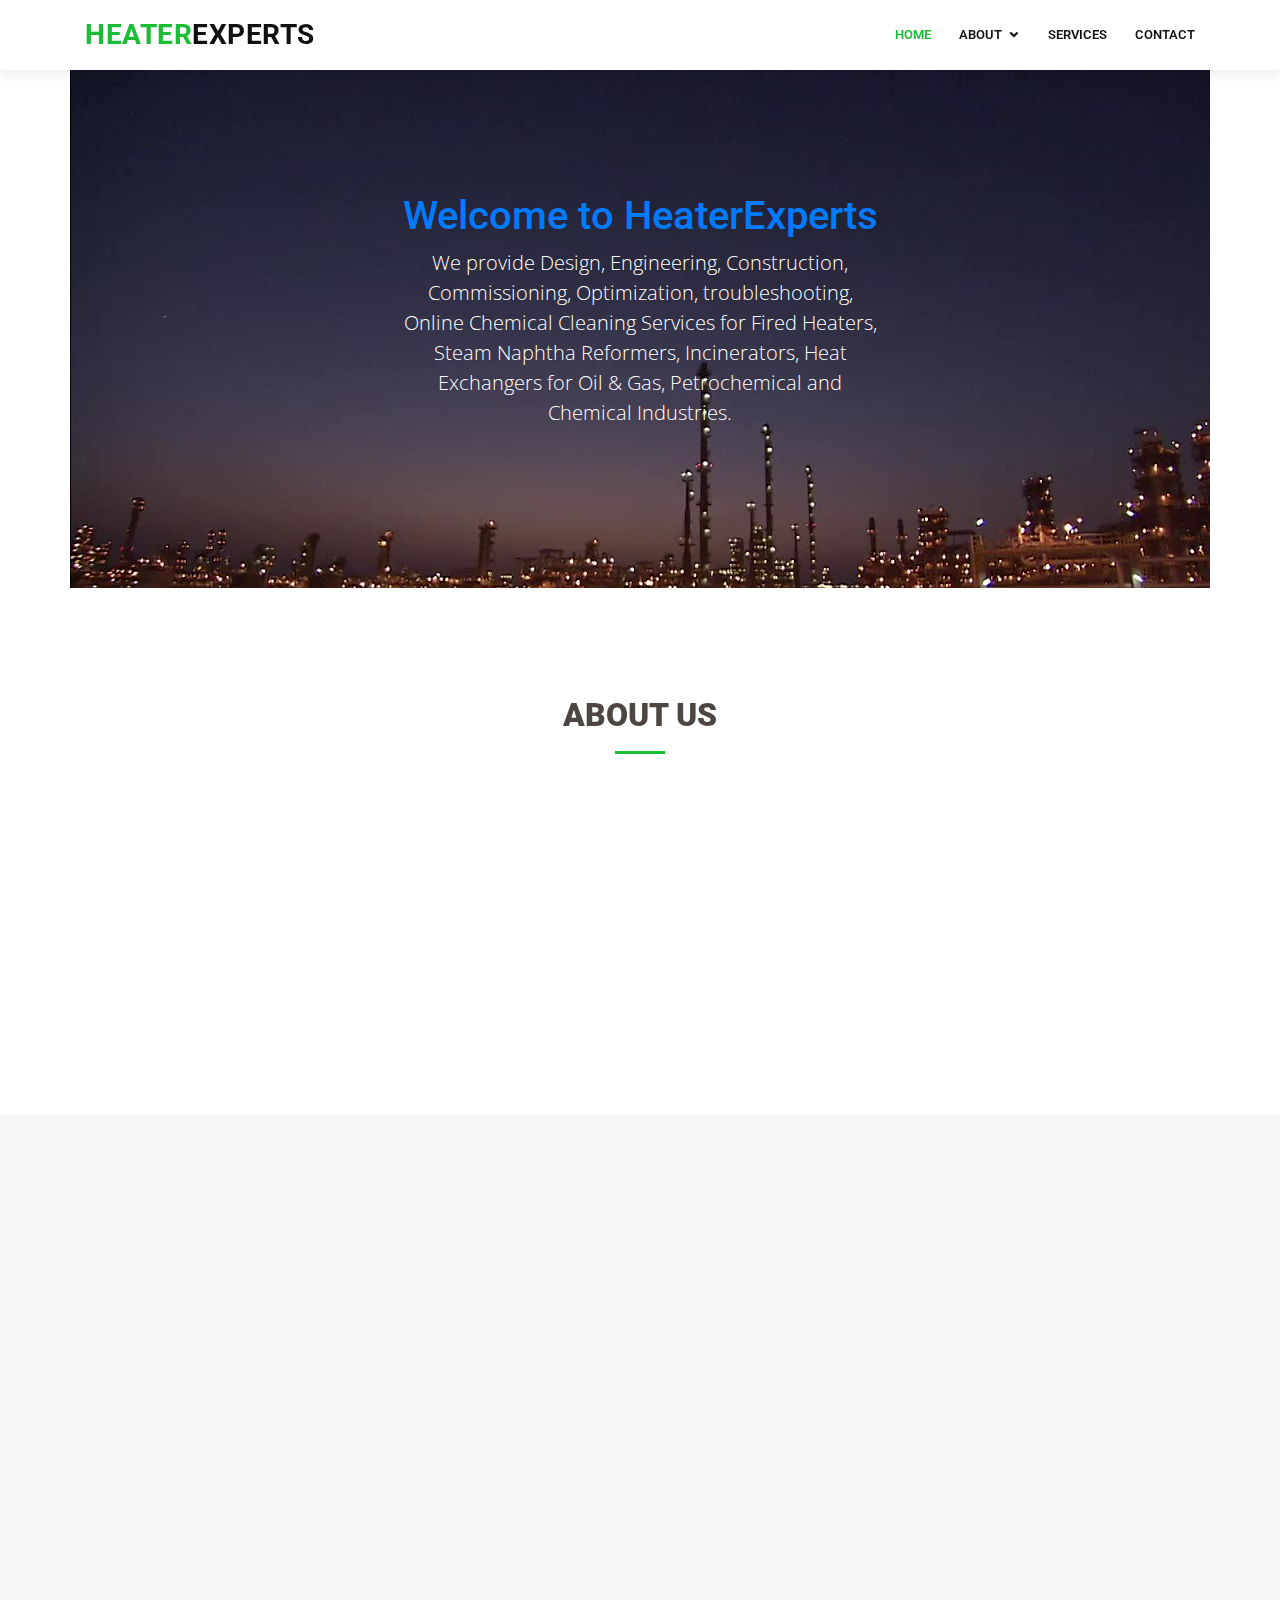
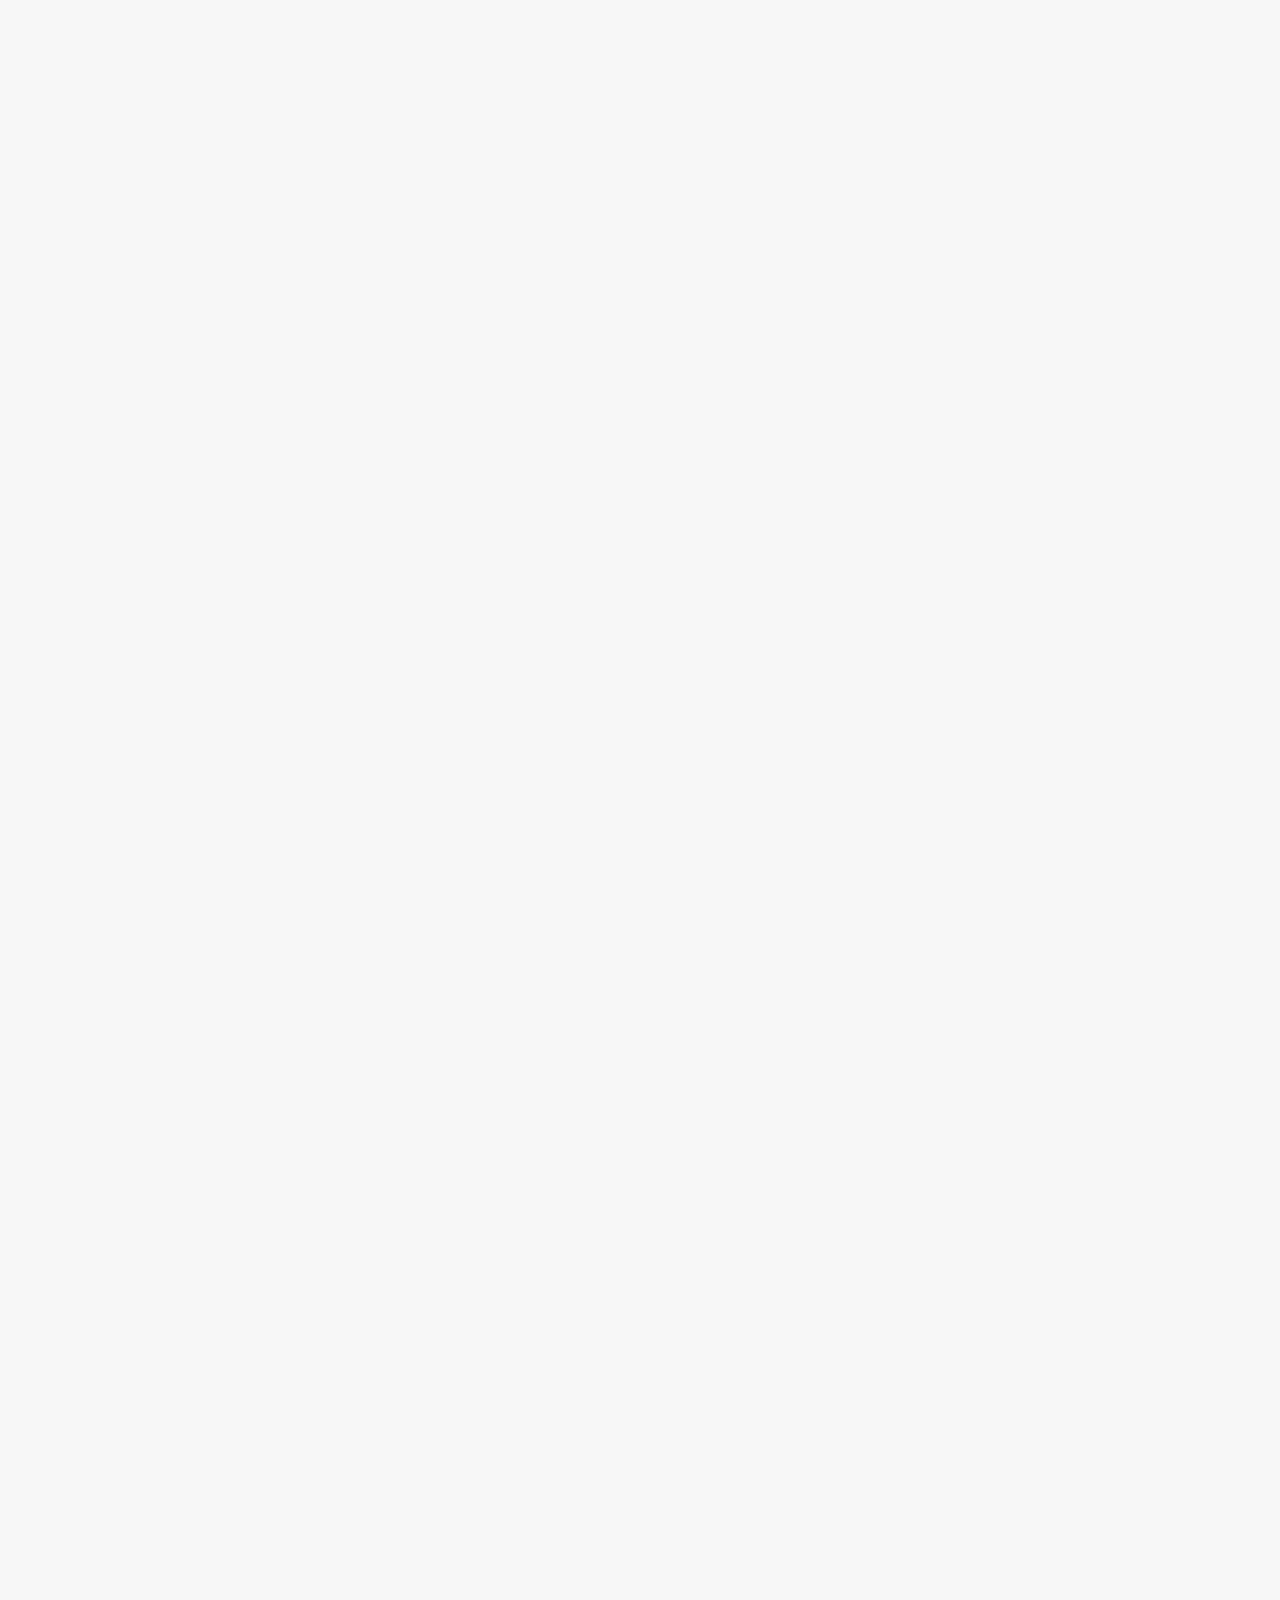
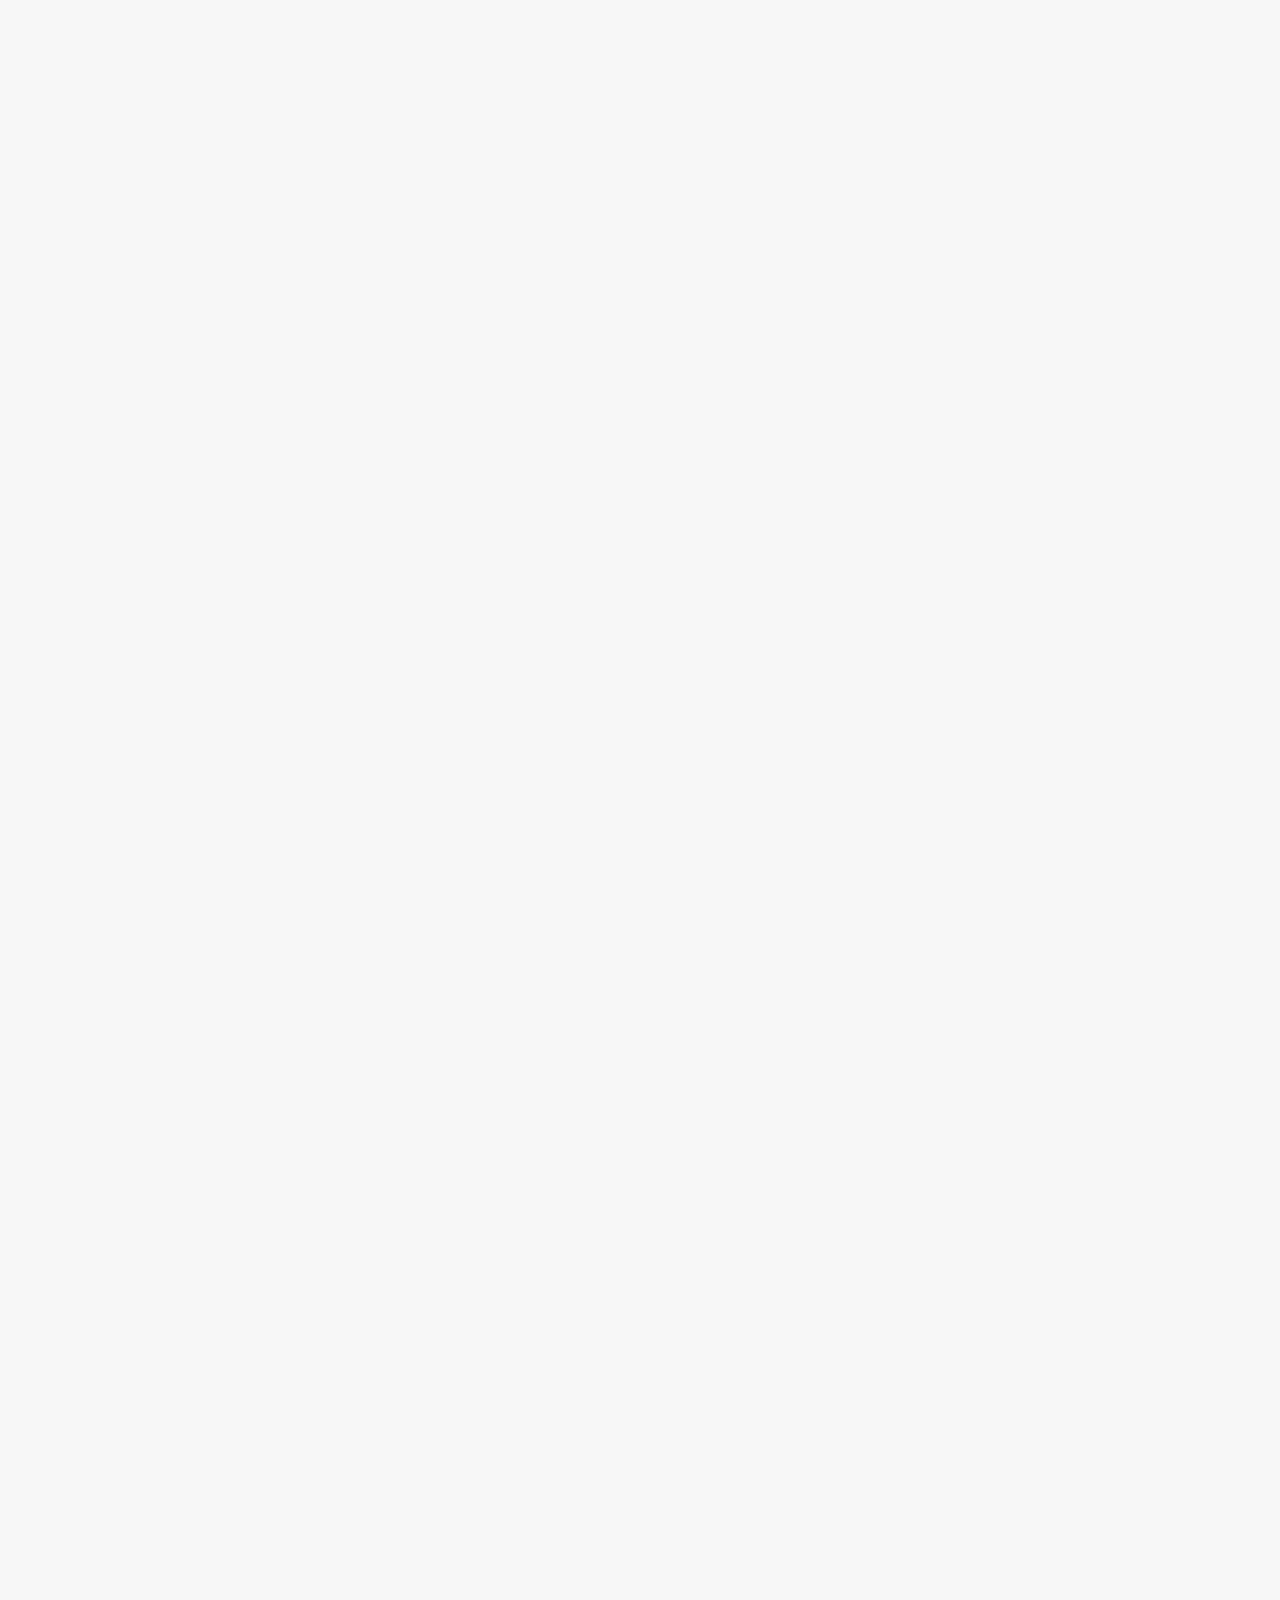
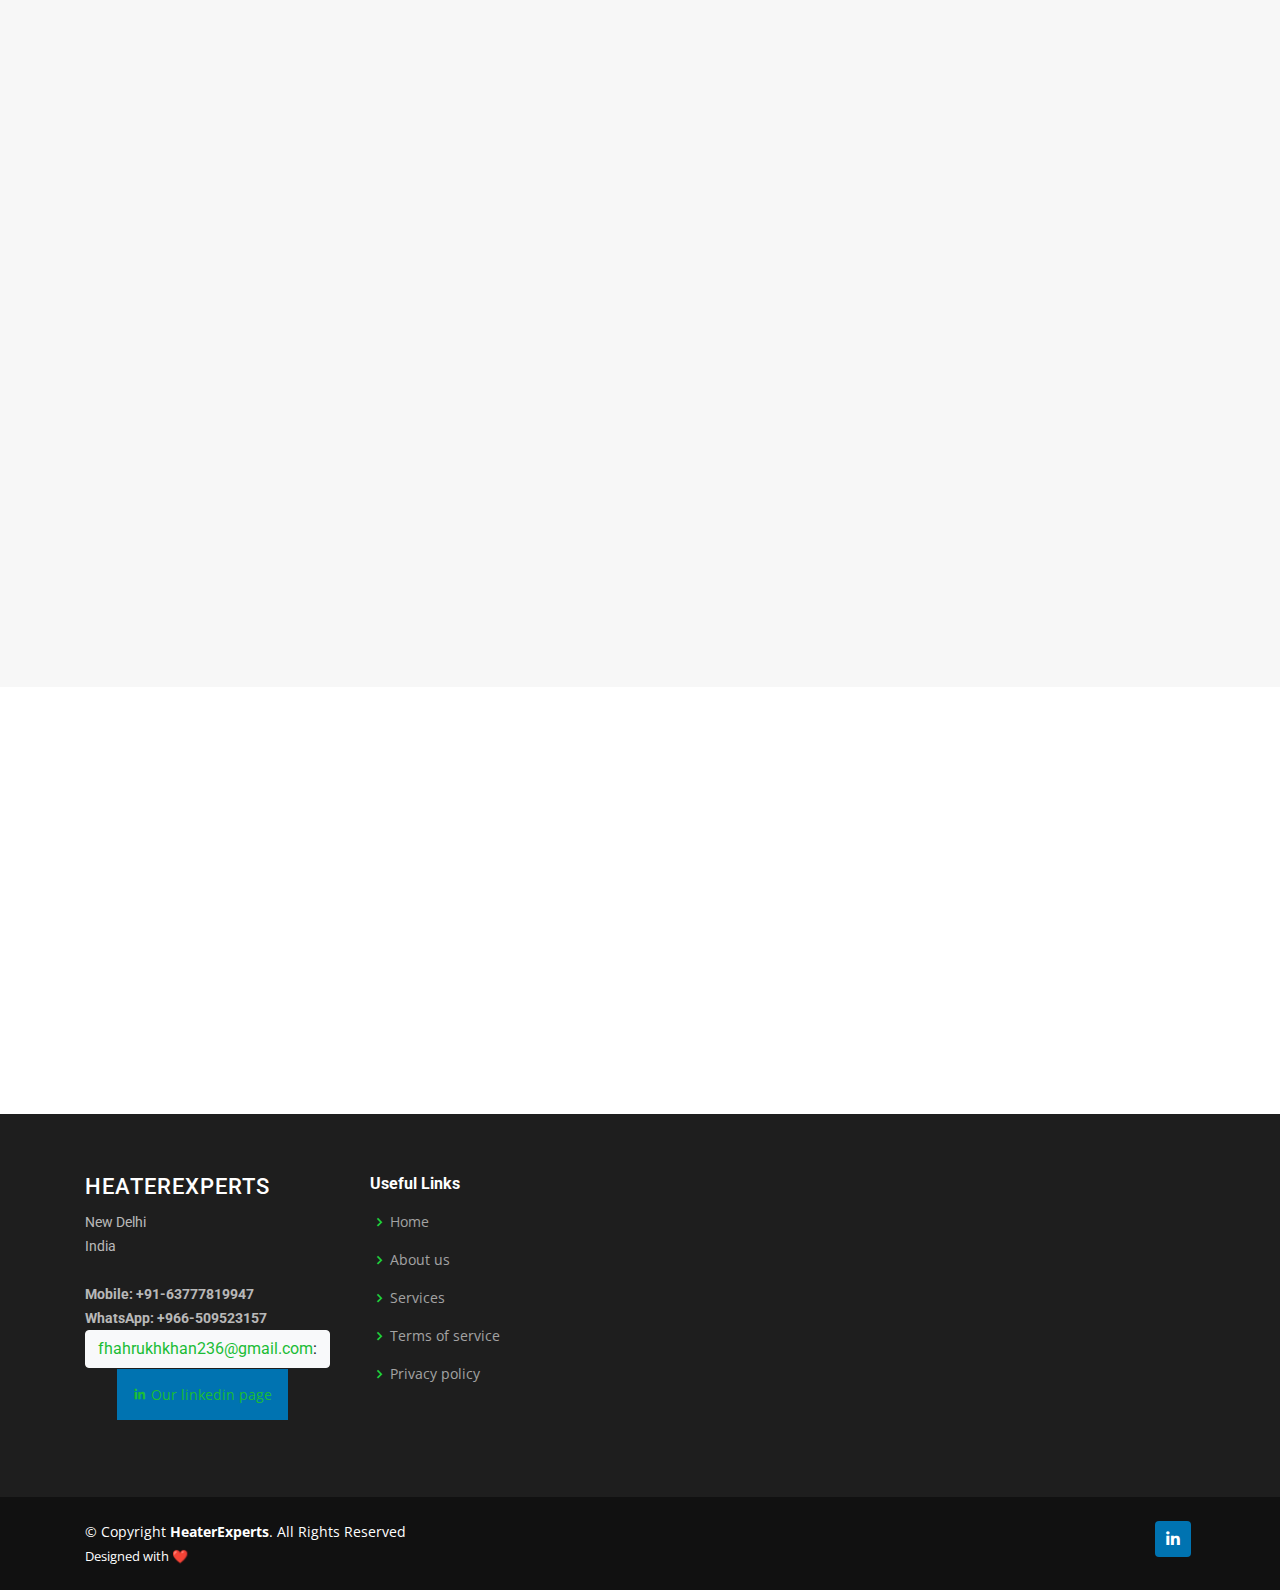
==== commit 205f7fbf: "Final work with added images" ====
--- a/index.html
+++ b/index.html
@@ -287,6 +287,7 @@
       <!-- 5th Section -->
       <section id="services" class="services section-bg">
         <div class="container" data-aos="fade-up">
+
           <div class="section-title">
             <h2>
               <strong> Fired Heater Software (Design & Operation):</strong>
@@ -294,34 +295,52 @@
           </div>
 
           <div class="row">
-            <div class="col">
-              <div class="card">
-                <div class="card-body">
-                  <div class="card-header">
-                    Heater Experts owns below Fired Heater Software:
-                  </div>
-                  <ol class="list-group list-group-flush">
-                    <li class="list-group-item">Fuel Combustion Calculation</li>
-                    <li class="list-group-item">Radiant Section Design</li>
-                    <li class="list-group-item">Convection Section Design</li>
-                    <li class="list-group-item">Stack Design</li>
-                    <li class="list-group-item">Burner Design</li>
-                    <li class="list-group-item">Refractory Design</li>
-                    <li class="list-group-item">Heat Loss Calculation</li>
-                    <li class="list-group-item">Pressure Drop Calculation</li>
-                    <li class="list-group-item">
-                      Tube Size and Thickness Design
-                    </li>
-                    <li class="list-group-item">Acid Dew Point Calculation</li>
-                    <li class="list-group-item">
-                      Fired Heater Operation Performance Calculation (for
-                      Operators)
-                    </li>
-                  </ol>
-                </div>
+            <div
+            class="col-md-6 d-flexalign-items-stretch mt-4 mt-lg-0"
+            data-aos="zoom-in"
+            data-aos-delay="300"
+            >
+            <div class="card">
+              <div class="card-body">
+                <div class="card-header">
+                  Heater Experts owns below Fired Heater Software:
+                </div>
+                <ol class="list-group list-group-flush">
+                  <li class="list-group-item">Fuel Combustion Calculation</li>
+                  <li class="list-group-item">Radiant Section Design</li>
+                  <li class="list-group-item">Convection Section Design</li>
+                  <li class="list-group-item">Stack Design</li>
+                  <li class="list-group-item">Burner Design</li>
+                  <li class="list-group-item">Refractory Design</li>
+                  <li class="list-group-item">Heat Loss Calculation</li>
+                  <li class="list-group-item">Pressure Drop Calculation</li>
+                  <li class="list-group-item">
+                    Tube Size and Thickness Design
+                  </li>
+                  <li class="list-group-item">Acid Dew Point Calculation</li>
+                  <li class="list-group-item">
+                    Fired Heater Operation Performance Calculation (for
+                    Operators)
+                  </li>
+                </ol>
               </div>
             </div>
-          </div>
+
+            </div>
+            <div
+            class="col-md-6 d-flexalign-items-stretch mt-4 mt-lg-0"
+            data-aos="zoom-in"
+            data-aos-delay="300"
+            >
+            <div class="card">
+              <img class="card-img-bottom" src="imgs/5.0.jpeg" alt="Software" />
+            </div>
+
+            </div>
+          </div>
+          
+
+          
         </div>
       </section>
 
@@ -375,6 +394,7 @@
                     </li>
                   </ol>
                 </div>
+                <img class="card-img-bottom" src="imgs/5.5OnlineCleaning.jpeg" alt="Design" />
               </div>
             </div>
           </div>
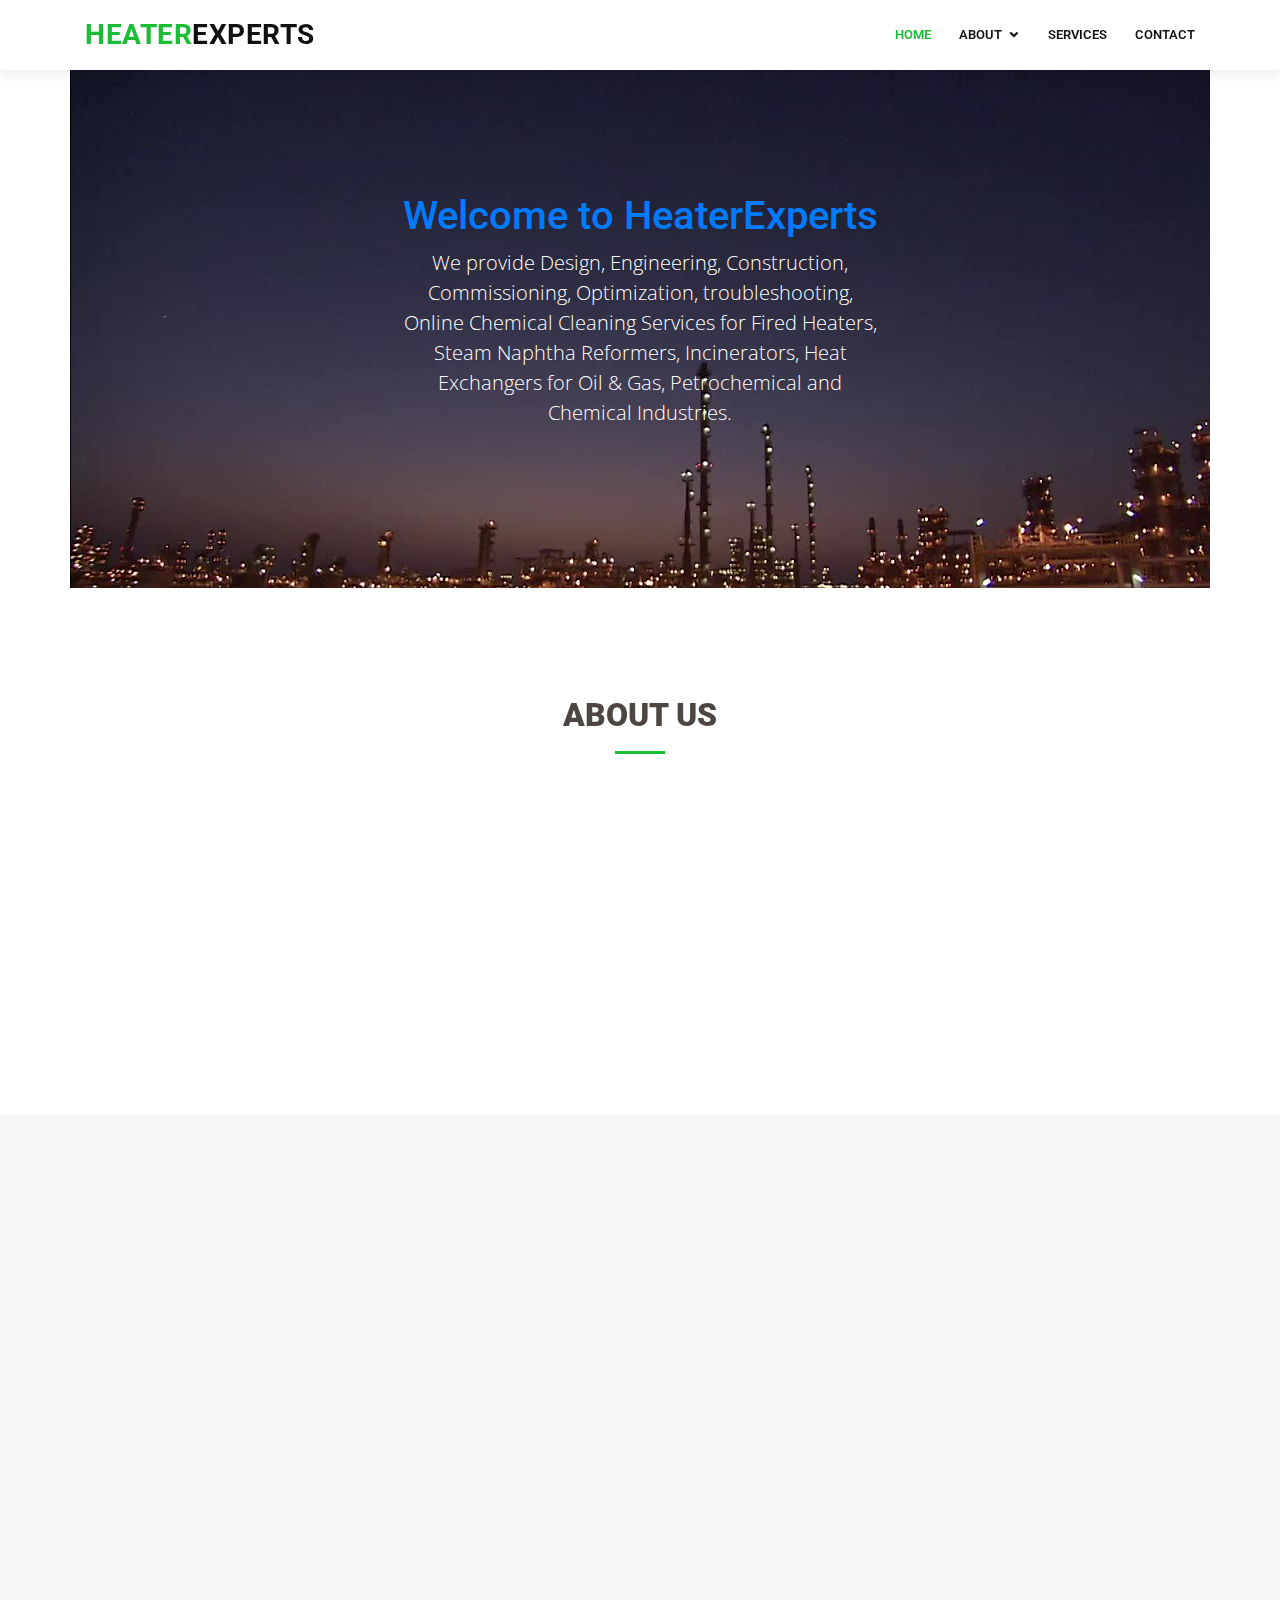
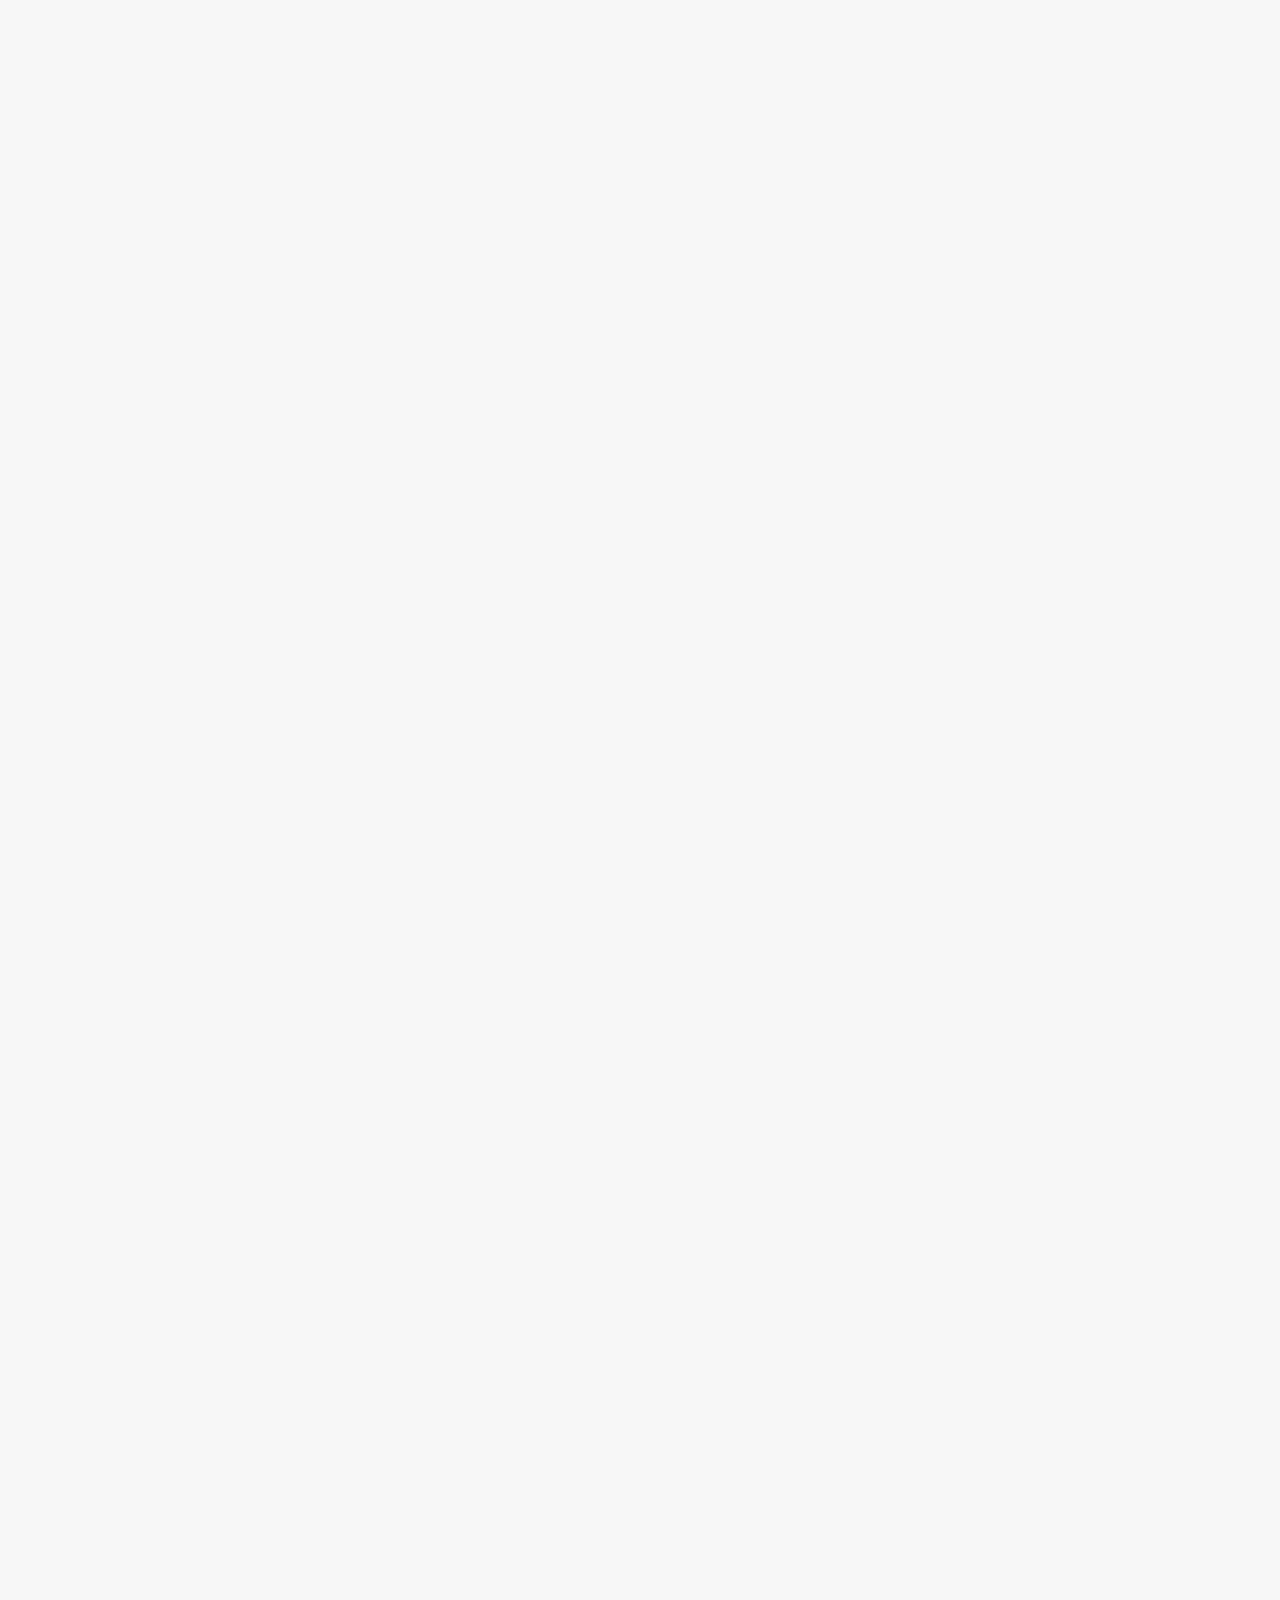
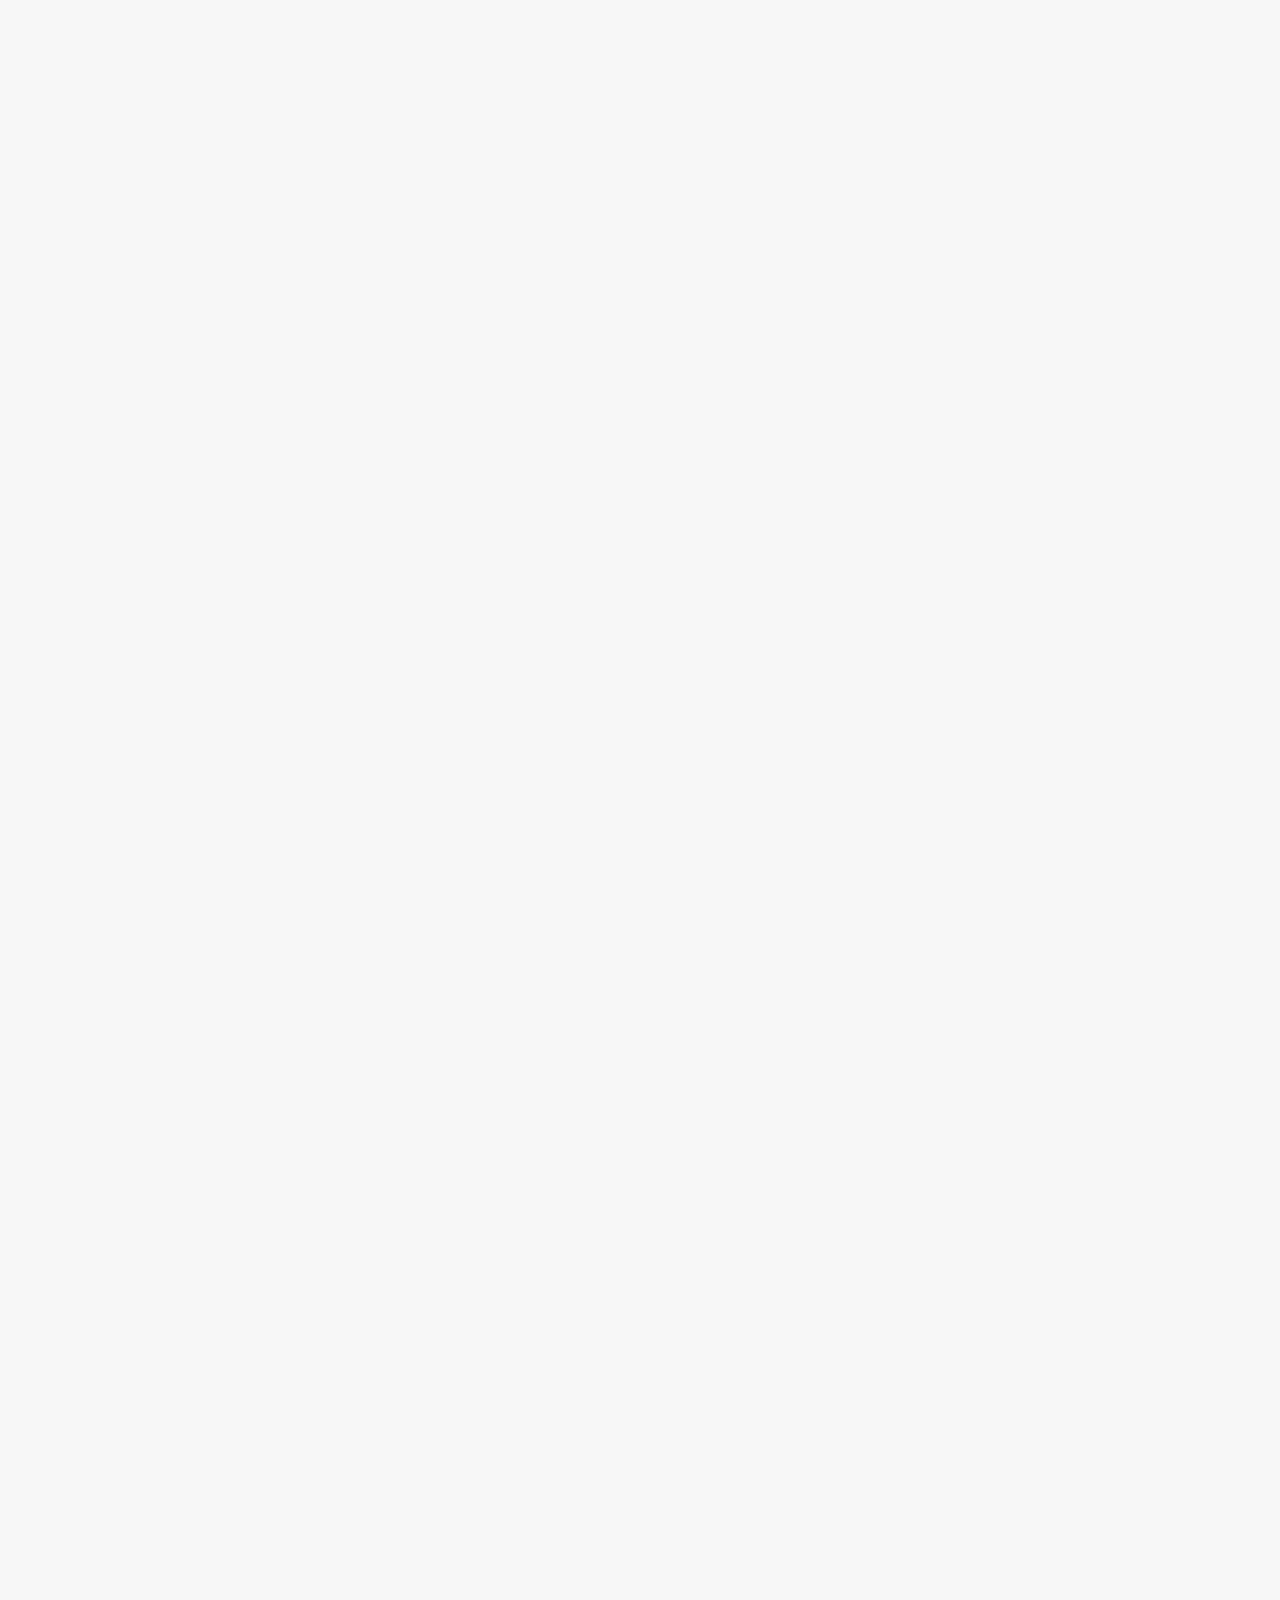
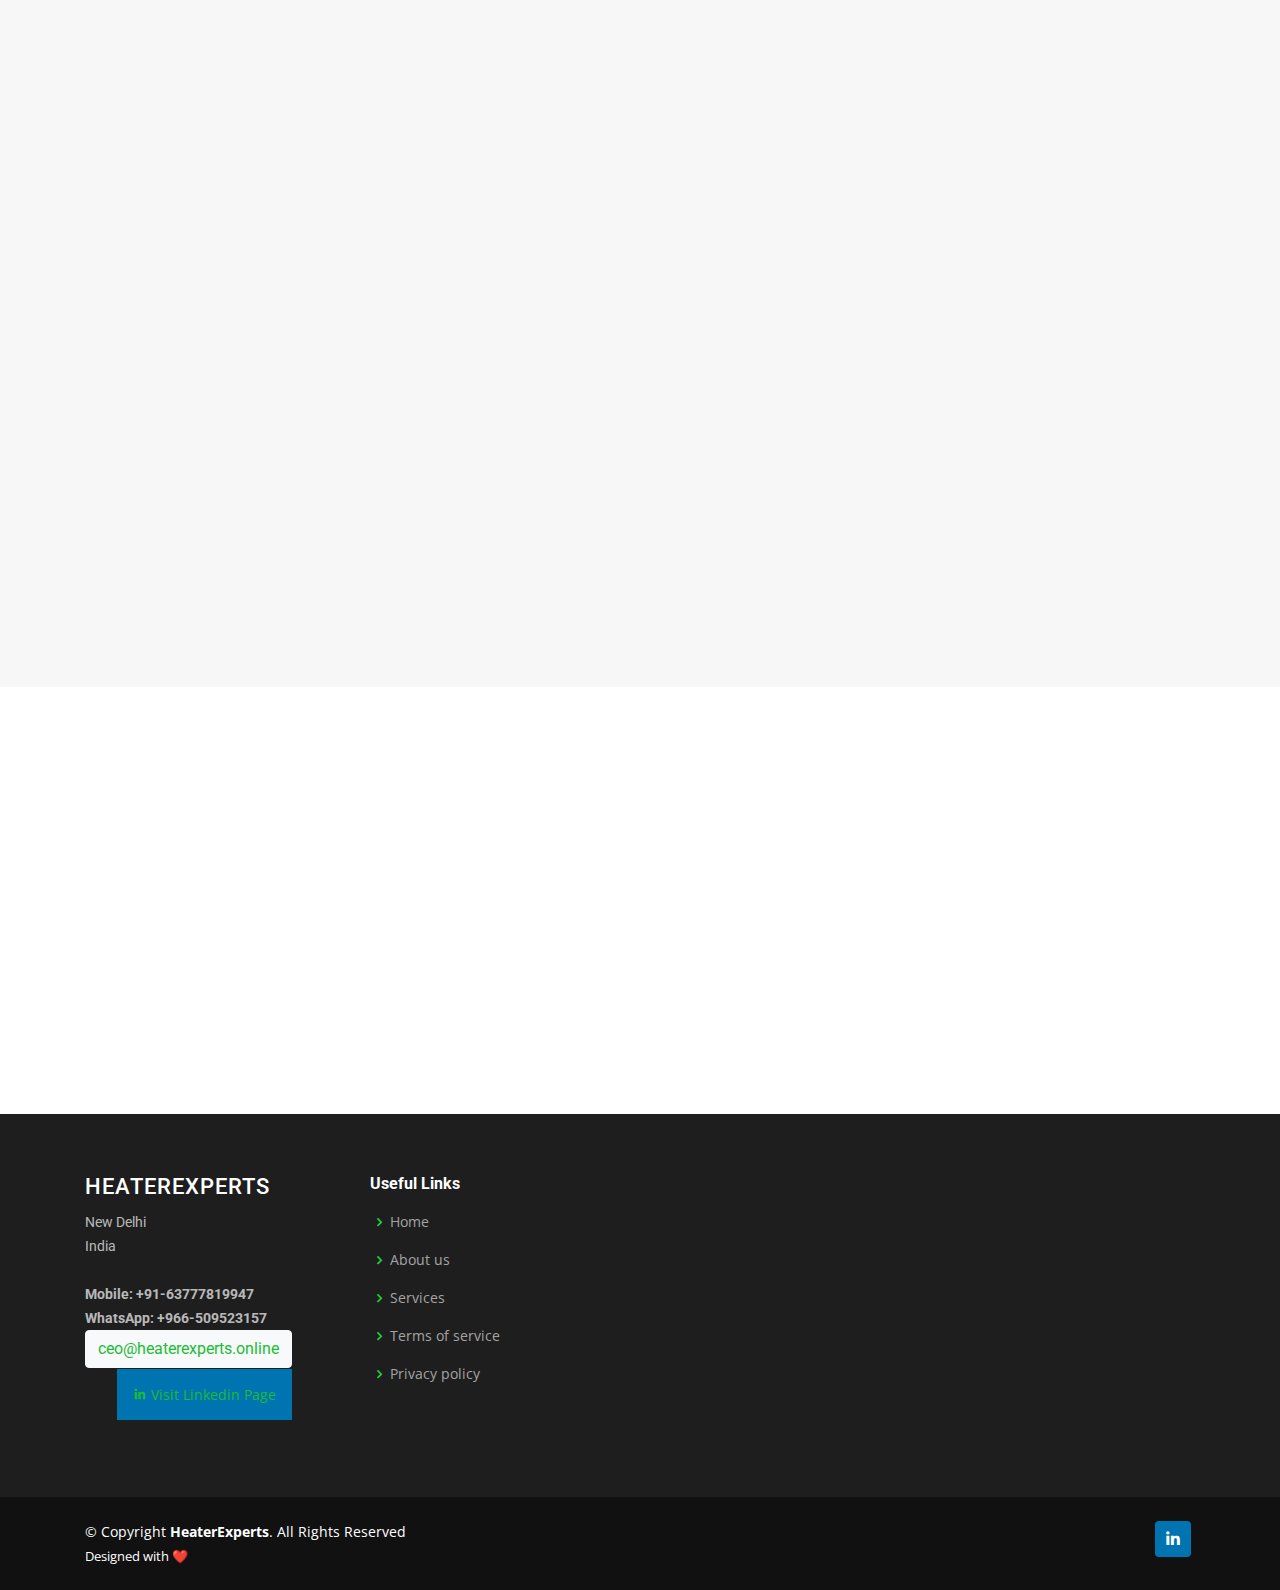
==== commit c89b8e32: "Email address updated" ====
--- a/index.html
+++ b/index.html
@@ -7,7 +7,7 @@
     <title>Heater Experts</title>
     <meta content="Heater Experts" name="description" />
     <meta
-      content="Heater Experts, FiredHeaterExperts, Fired Heater Experts Farooq Ali Khan"
+      content="Heater Experts, FiredHeaterExperts, Fired Heater Experts Farooq Ali Khan India"
       name="keywords"
     />
 
@@ -437,9 +437,9 @@
                 <strong>Mobile: +91-63777819947</strong> <br />
                 <strong>WhatsApp: +966-509523157</strong> <br />
                 <button class="btn btn-light">
-                  <a href="mailto:fhahrukhkhan236@gmail.com"
-                    >fhahrukhkhan236@gmail.com</a
-                  >:
+                  <a href="mailto:ceo@heaterexperts.online"
+                    >ceo@heaterexperts.online</a
+                  >
                 </button>
                 <br />
                 <div class="  p-3 pt-md-0 m-3">
@@ -448,7 +448,7 @@
                     style="background-color: #0073b1"
                     href="https://www.linkedin.com/company/heaterexperts/"
                     class="linkedin"
-                    ><i class="bx bxl-linkedin"></i> Our linkedin page</a>
+                    ><i class="bx bxl-linkedin"></i> Visit Linkedin Page </a>
                 </div>
               </p>
             </div>
